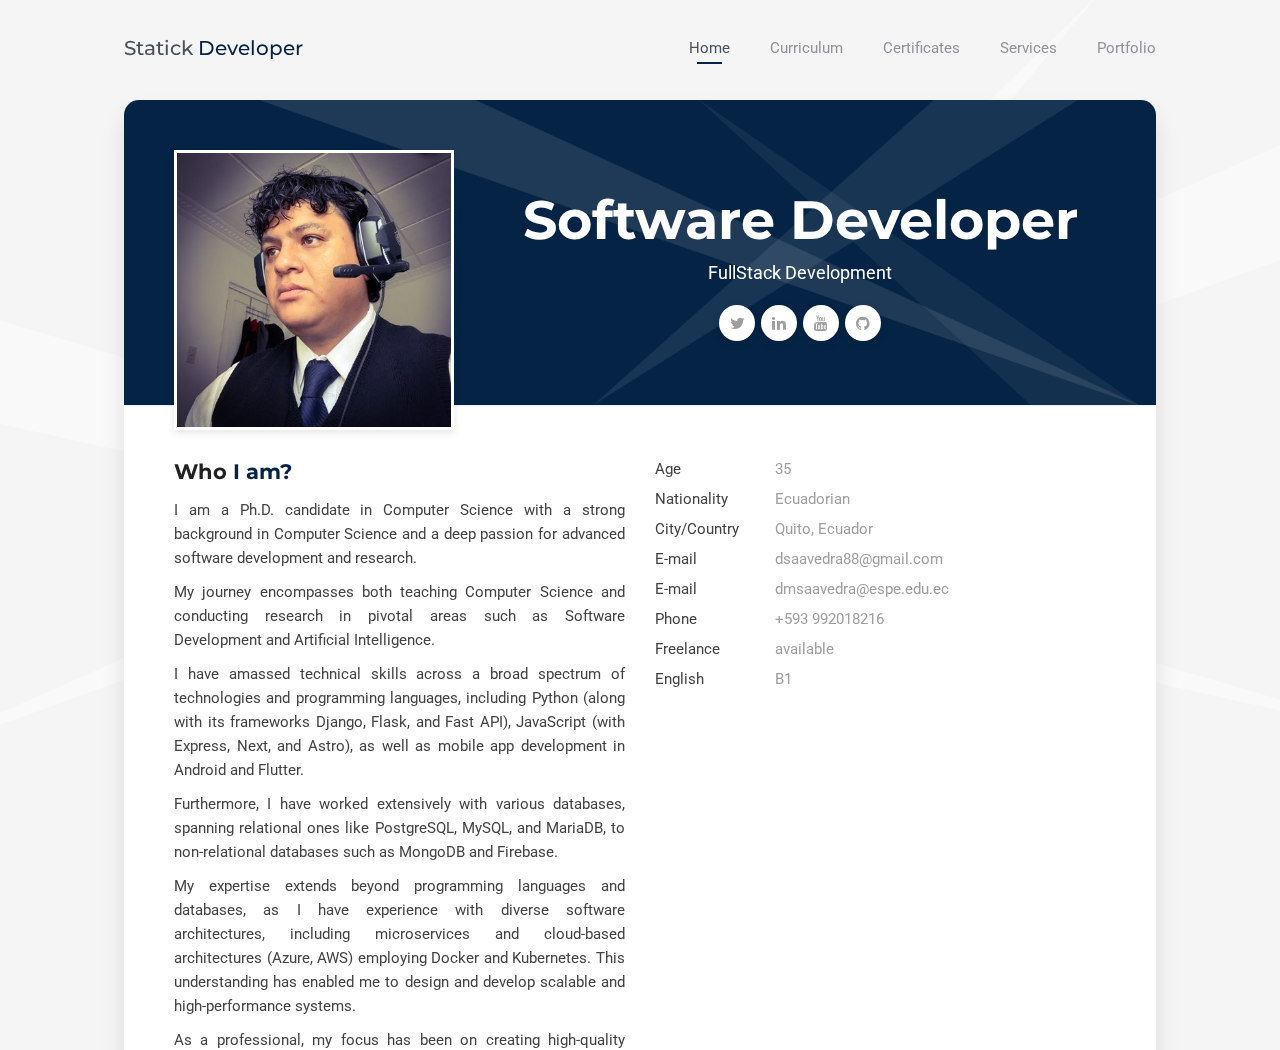
==== index.html @ eea583d1 "update Certificates" ====
<!DOCTYPE html>
<html lang="pt-br" class="no-js">

<head>
  <meta charset="UTF-8" />
  <meta http-equiv="X-UA-Compatible" content="IE=edge">
  <title>Diego Saavedra portfolio</title>
  <meta name="viewport" content="width=device-width, initial-scale=1, maximum-scale=1" />
  <meta name="description" content="Software Developer, Docente Investigador Universitario, Data Science, Data Engineer"/>
  <meta name="keywords" content="curriculo, vitae, geek, university, git, github" />
  <link rel="shortcut icon" href="favicon.ico">

  <link rel="stylesheet" href="css/bootstrap.min.css" type="text/css">
  <link rel="stylesheet" href="css/normalize.css" type="text/css">
  <link rel="stylesheet" href="css/animate.css" type="text/css">
  <link rel="stylesheet" href="css/transition-animations.css" type="text/css">
  <link rel="stylesheet" href="css/owl.carousel.css" type="text/css">
  <link rel="stylesheet" href="css/magnific-popup.css" type="text/css">
  <link rel="stylesheet" href="css/main-green.css" type="text/css">
  <script src="js/jquery-2.1.3.min.js"></script>
  <script src="js/modernizr.custom.js"></script>
</head>

<body class="material-template">
  <!-- Loading animation -->
  <div class="preloader">
    <div class="preloader-animation">
      <div class="preloader-spinner">
      </div>
    </div>
  </div>
  <!-- /Loading animation -->

  <div id="page" class="page">
    <!-- Header -->
    <header id="site_header" class="header mobile-menu-hide">
      <div class="header-content">
        <div class="site-title-block mobile-hidden">
          <a href="index.html#home">
            <div class="site-title">Statick <span>Developer</span></div>
          </a>
        </div>

        <!-- Navigation -->
        <div class="site-nav">
          <!-- Main menu -->
          <ul id="nav" class="site-main-menu">
            <li>
              <a class="pt-trigger" href="index.html#home">Home</a>
            </li>
            <li>
              <a class="pt-trigger" href="index.html#resume">Curriculum</a>
            </li>
            <li>
              <a class="pt-trigger" href="index.html#certificates">Certificates</a>
            </li>
            <li>
              <a class="pt-trigger" href="index.html#services">Services</a>
            </li>
            <li>
              <a class="pt-trigger" href="index.html#portfolio">Portfolio</a>
            </li>
          </ul>
          <!-- /Main menu -->
        </div>
        <!-- Navigation -->
      </div>
    </header>
    <!-- /Header -->

    <!-- Mobile Header -->
    <div class="mobile-header mobile-visible">
      <div class="mobile-logo-container">
        <div class="mobile-site-title">Software Developer</div>
      </div>

      <a class="menu-toggle mobile-visible">
        <i class="fa fa-bars"></i>
      </a>
    </div>
    <!-- /Mobile Header -->

    <!-- Main Content -->
    <div id="main" class="site-main">
      <!-- Page changer wrapper -->
      <div class="pt-wrapper">
        <!-- Subpages -->
        <div class="subpages">

          <!-- Home Subpage -->
          <section class="pt-page" data-id="home">
            <div class="section-inner start-page-content">
              <div class="page-header">
                <div class="row">
                  <div class="col-sm-4 col-md-4 col-lg-4">
                    <div class="photo">
                      <img src="images/statick.jpg" alt="Software Developer">
                    </div>
                  </div>

                  <div class="col-sm-8 col-md-8 col-lg-8">
                    <div class="title-block">
                      <h1>Software Developer</h1>
                      <div class="owl-carousel text-rotation">
                        <div class="item">
                          <div class="sp-subtitle">FullStack Development</div>
                        </div>
                        <div class="item">
                          <div class="sp-subtitle">Data Science</div>
                        </div>
                        <div class="item">
                          <div class="sp-subtitle">Data Engineer </div>
                        </div>
                        <div class="item">
                          <div class="sp-subtitle">Web Development </div>
                        </div>
                        <div class="item">
                          <div class="sp-subtitle">Mobile Development </div>
                        </div>
                      </div>
                    </div>

                    <div class="social-links">
                      <a href="https://www.twitter.com/Statick_ds" target="_blank"><i class="fa fa-twitter"></i></a>
                      <a href="https://www.linkedin.com/in/diego-saavedra-developer/" target="_blank"><i
                          class="fa fa-linkedin"></i></a>
                      <!-- <a href="https://www.facebook.com/Statick88/" target="_blank"><i class="fa fa-facebook"></i></a> -->
                      <a href="https://www.youtube.com/channel/UCg1aZoUPJCRwwJpI8GVvUOA" target="_blank"><i
                          class="fa fa-youtube"></i></a>
                      <!-- <a href="https://www.instagram.com/statick_ds/" target="_blank"><i
                          class="fa fa-instagram"></i></a> -->
                      <a href="https://github.com/5t4t1ck" target="_blank"><i class="fa fa-github"></i></a>
                    </div>
                  </div>
                </div>
              </div>

              <div class="page-content">
                <div class="row">

                  <div class="col-sm-6 col-md-6 col-lg-6">
                    <div class="about-me">
                      <div class="block-title">
                        <h3>Who <span>I am?</span></h3>
                      </div>
                      <p style="text-align: justify;"> I am a Ph.D. candidate in Computer Science with a strong
                        background in Computer Science and a deep passion for advanced software development and
                        research.</p>

                      <p style="text-align: justify;">My journey encompasses both teaching Computer Science and
                        conducting research in pivotal areas such as Software Development and Artificial Intelligence.
                      </p>

                      <p style="text-align: justify;">
                        I have amassed technical skills across a broad spectrum of technologies and programming
                        languages, including Python (along with its frameworks Django, Flask, and Fast API), JavaScript
                        (with Express, Next, and Astro), as well as mobile app development in Android and Flutter.
                      </p>
                      <p style="text-align: justify;">Furthermore, I have worked extensively with various databases,
                        spanning relational ones like PostgreSQL, MySQL, and MariaDB, to non-relational databases such
                        as MongoDB and Firebase.
                      </p>
                      <p style="text-align: justify;">My expertise extends beyond programming languages and databases,
                        as I have experience with diverse software architectures, including microservices and
                        cloud-based architectures (Azure, AWS) employing Docker and Kubernetes. This understanding has
                        enabled me to design and develop scalable and high-performance systems.</p>

                      <p style="text-align: justify;">
                        As a professional, my focus has been on creating high-quality software and effectively leading
                        agile teams. My strong communication skills are essential for productive collaboration with
                        colleagues and clients. Moreover, my ability to analyze and solve complex problems has equipped
                        me to confidently tackle technical challenges. Additionally, my adept time and resource
                        management skills have been instrumental in meeting deadlines and achieving results in both
                        development and research projects within the academic environment.
                      </p>
                      <p style="text-align: justify;">
                        In summary, as a Ph.D. candidate in Computer Science, my commitment lies in achieving excellence
                        in software development and pioneering research in cutting-edge technologies. My experience and
                        technical proficiency, combined with my unwavering passion for innovation and education,
                        position me as a versatile and invaluable professional in the field of computer science.
                      </p>
                    </div>
                    <div class="download-resume">
                      <a href="cv/resume.pdf" class="btn btn-secondary" target="_blank">Download CV</a>
                    </div>
                  </div>

                  <div class="col-sm-6 col-md-6 col-lg-6">
                    <ul class="info-list">
                      <li><span class="title">Age</span><span class="value">35</span></li>
                      <li><span class="title">Nationality</span><span class="value">Ecuadorian</span></li>
                      <li><span class="title">City/Country</span><span class="value">Quito, Ecuador</span></li>
                      <li><span class="title">E-mail</span><span class="value">dsaavedra88@gmail.com</span></li>
                      <li><span class="title">E-mail</span><span class="value">dmsaavedra@espe.edu.ec</span></li>
                      <li><span class="title">Phone</span><span class="value">+593 992018216</span></li>
                      <li><span class="title">Freelance</span><span class="value available">available</span></li>
                      <li><span class="title">English</span><span class="value available">B1</span></li>
                    </ul>
                  </div>

                </div>
              </div>
            </div>
          </section>
          <!-- End of Home Subpage -->

          <!-- Resume Subpage -->
          <section class="pt-page" data-id="resume">
            <div class="section-inner custom-page-content">
              <div class="page-header color-1">
                <h2>Currículo</h2>
              </div>
              <div class="page-content">

                <div class="row">
                  <div class="col-sm-6 col-md-6 col-lg-6">
                    <div class="block">
                      <div class="block-title">
                        <h3>Education</h3>
                      </div>

                      <div class="timeline">
                        <!-- Education 1 -->
                        <div class="timeline-item">
                          <h4 class="item-title">Doctoral Student in Computer Science</h4>
                          <span class="item-period">2023 -Current</span>
                          <span class="item-small">American University of Europe</span>
                          <p class="item-description">Research Focus on Software Development and Artificial Intelligence
                          </p>
                        </div>
                        <!-- / Education 1 -->

                        <!-- Education 1 -->
                        <div class="timeline-item">
                          <h4 class="item-title">Master of Computer Science and Tecnology</h4>
                          <span class="item-period">2021</span>
                          <span class="item-small">Universidad Técnica Particular de Loja</span>
                          <p class="item-description">Master of Computer Science, investigation on Deep Learning and
                            Attention</p>
                        </div>
                        <!-- / Education 1 -->

                        <!-- Education 2 -->
                        <div class="timeline-item">
                          <h4 class="item-title">Bachelo'r of Informatics Educational</h4>
                          <span class="item-period">2011</span>
                          <span class="item-small">Universidad Nacional de Loja</span>
                          <p class="item-description">Bachelor's Degree in Educational Sciences with a major in
                            Educaional Informatics</p>
                        </div>
                        <!-- / Education 2 -->

                      </div>
                    </div>
                  </div>

                  <div class="col-sm-6 col-md-6 col-lg-6">
                    <div class="block">
                      <div class="block-title">
                        <h3>Profecional Experience</h3>
                      </div>

                      <div class="timeline">
                        <!-- Experience 3 -->
                        <div class="timeline-item">
                          <h4 class="item-title">Teacher of Computer Science</h4>
                          <span class="item-period">2013 - 2022</span>
                          <span class="item-small">Escuela de Educación Básica Antonio Peña Celi</span>
                          <p class="item-description">Computer Science, Networks, Education.</p>
                        </div>
                        <!-- / Experience 3 -->
                        <!-- Experience 2 -->
                        <div class="timeline-item">
                          <h4 class="item-title">Professor</h4>
                          <span class="item-period">2019 - 2022</span>
                          <span class="item-small">Instituto Superior Tecnológico Juan Montalvo</span>
                          <p class="item-description">Computer Science I and II, Networks I and II, Networks, Operating
                            Systems I and II,
                            IoT Networks.</p>
                        </div>
                        <!-- / Experience 2 -->
                        <!-- Experience 1 -->
                        <div class="timeline-item">
                          <h4 class="item-title">Facilitator</h4>
                          <span class="item-period">2021 - Current</span>
                          <span class="item-small">Abacom</span>
                          <p class="item-description">Python Programming Course, Linux Server Administration Course</p>
                        </div>
                        <!-- / Experience 1 -->

                        <!-- Experience 4 -->
                        <div class="timeline-item">
                          <h4 class="item-title">Professor</h4>
                          <span class="item-period">2022</span>
                          <span class="item-small">Universidad Internacional del Ecuador</span>
                          <p class="item-description">School of Engineering in Information Technologies, Interfaces and
                            Multimedia, Artificial intelligence, Database Organization, Programation Advance, Mobile
                            Programming.</p>
                        </div>
                        <!-- / Experience 4 -->
                        <!-- Experience 1 -->
                        <div class="timeline-item">
                          <h4 class="item-title">Teacher</h4>
                          <span class="item-period">2023 - Current</span>
                          <span class="item-small">Universidad de las Fuerzas Armadas ESPE</span>
                          <p class="item-description">Planning, Thesis Supervision, Curriculum Adjustment, Project
                            Management, Artificial Intelligence, Mobile Programming, Web Programming, Data Structures,
                            Discrete Models</p>
                        </div>
                        <!-- / Experience 1 -->
                      </div>
                    </div>
                  </div>
                </div>

                <div class="row">
                  <div class="col-sm-6 col-md-6 col-lg-6">
                    <div class="block">
                      <div class="block-title">
                        <h3>Hard <span>Skills</span></h3>
                      </div>
                      <div class="skills-info">
                        <ul>
                          <!-- ------------------- -->
                          <li>
                            <h3>GNU/Linux</h3>
                            <ul>
                              <li>
                                Ubuntu
                              </li>
                              <li>
                                Debian
                              </li>
                              <li>
                                Fedora
                              </li>
                              <li>
                                Archlinux
                              </li>
                            </ul>
                          </li>
                          <p></p>
                          <li>
                            <h3>Languages and Frameworks</h3>
                            <ul>
                              <li>
                                <h3>Python</h3>
                                <ul>
                                  <li>
                                    Django
                                  </li>
                                  <li>
                                    Flask
                                  </li>
                                  <li>
                                    Fast Api
                                  </li>
                                  <li>
                                    Reflex
                                  </li>
                                </ul>
                              </li>
                          </li>
                          <p></p>
                          <li>
                            <h3>JavaScript</h3>
                            <ul>
                              <li>
                                Express
                              </li>
                              <li>
                                Astro
                              </li>
                              <li>
                                Nextjs
                              </li>
                            </ul>
                          </li>
                        </ul>
                        <li>
                          <h3>Mobile</h3>
                          <ul>
                            <li>
                              Android
                            </li>
                            <li>
                              Flutter
                            </li>
                          </ul>
                        </li>
                        <p></p>
                        <li>
                          <h3>Databases</h3>
                          <ul>
                            <li>
                              MySql
                            </li>
                            <li>
                              PostgreSQL
                            </li>
                            <li>
                              SQLite3
                            </li>
                            <li>
                              MongoDB
                            </li>
                          </ul>
                        </li>
                        <p></p>
                        <li>
                          <h3>Tools</h3>
                          <ul>
                            <li>
                              Git
                            </li>
                            <li>
                              Github
                            </li>
                            <li>
                              Docker
                            </li>
                            <li>
                              Kubernetes
                            </li>
                            <li>
                              Postman
                            </li>
                            <li>
                              Thunder Client
                            </li>
                          </ul>
                        </li>
                        <p></p>
                        <li>
                          <h3>Cloud</h3>
                          <ul>
                            <li>
                              Azure
                            </li>
                            <li>
                              AWS
                            </li>
                          </ul>
                        </li>
                        <p></p>
                        <li>
                          <h3>
                            Scientific Writing
                          </h3>
                          <ul>
                            <li>
                              Quarto
                            </li>
                            <li>
                              LaTeX
                            </li>
                        </li>
                        </ul>
                      </div>
                    </div>
                  </div>
                  <div class="col-sm-6 col-md-6 col-lg-6">
                    <div class="block">
                      <div class="block-title">
                        <h3>Soft <span>Skills</span></h3>
                      </div>
                      <div class="skills-info" style="text-align: justify;">
                        <ul>
                          <li>
                            <h3>
                              Programmer Semi Senior:
                            </h3>
                            <ul>
                              <li>
                                Expertise in software development processes, tools and methodologies.
                              </li>
                              <li>
                                Strong knowledge of object-oriented programming, software design patterns and software
                                development best practices.
                              </li>
                              <li>
                                Proficiency in coding in multiple languages such as Python, JavaScript etc.
                              </li>
                              <li>
                                In-depth understanding of computer science fundamentals such as algorithms, data
                                structures, operating systems and computer networks.
                              </li>
                              <li>
                                Ability to analyze complex problems, identify solutions and implement them.
                              </li>
                              <li>
                                Strong problem-solving and debugging skills.
                              </li>
                              <li>
                                Excellent communication, teamwork and leadership skills.
                              </li>
                            </ul>
                          </li>
                          <p></p>
                          <li>
                            <h3>Product Owner:</h3>
                            <ul>
                              <li>
                                Strong understanding of the product development process.
                              </li>
                              <li>
                                Excellent analytical and problem-solving skills.
                              </li>
                              <li>
                                Ability to define and document product requirements.
                              </li>
                              <li>
                                Excellent communication and interpersonal skills.
                              </li>
                              <li>
                                Solid understanding of agile development principles.
                              </li>
                              <li>
                                Ability to prioritize tasks and manage multiple projects.
                              </li>
                              <li>
                                Ability to collaborate with stakeholders and team members.
                              </li>
                              <li>
                                Strong organizational and time management skills.
                              </li>
                            </ul>
                          </li>
                          <p></p>
                          <li>
                            <h3>
                              Scrum Master:
                            </h3>
                            <ul>
                              <li>
                                Proficiency in Scrum principles, practices, and theory.
                              </li>
                              <li>
                                Knowledge of software development processes, tools, and methodologies.
                              </li>
                              <li>
                                Ability to facilitate sprint planning, daily meetings, sprint demos, and retrospective
                                meetings.
                              </li>
                              <li>
                                Excellent communication, collaboration, and problem-solving skills.
                              </li>
                              <li>
                                Ability to coach, mentor, and motivate teams.
                              </li>
                              <li>
                                Strong knowledge of agile principles and Scrum framework.
                              </li>
                              <li>
                                Ability to identify and remove impediments.
                              </li>
                              <li>
                                Excellent organizational and time management skills.
                              </li>
                            </ul>

                          </li>
                        </ul>
                      </div>

                    </div>
                  </div>
                </div>

                <!-- Download Resume Button -->
                <div class="row">
                  <div class="col-sm-12 col-md-12 col-lg-12">
                    <div class="block">
                      <div class="center download-resume">
                        <a href="cv/resume.pdf" class="btn btn-secondary" target="_blank">Download CV</a>
                      </div>
                    </div>
                  </div>
                </div>
                <!-- End of Download Resume Button -->

              </div>
            </div>
          </section>
          <!-- End of Resume Subpage -->

          <!-- Resume Subpage -->
          <section class="pt-page" data-id="certificates">
            <div class="section-inner custom-page-content">
              <div class="page-header color-1">
                <h2>Certificates</h2>
              </div>
              <div class="page-content">

                <div class="row">
                  <div class="col-sm-6 col-md-6 col-lg-6">
                    <div class="block">
                      <div class="block-title">
                        <h3>Certificated</h3>
                      </div>

                      <div class="timeline">
                        <!-- Education 1 -->
                        <div class="timeline-item">

                            <a href="certificates/diploma-astro.pdf" target="_blank">
                              <h4 class="item-title">Curso de Creación de Páginas Web con Astro</h4>
                            </a>
                          <span class="item-period">Marzo 2023</span>
                          <span class="item-small">Platzi</span>
                          <!-- <p class="item-description">Platzi</p> -->
                        </div>
                      </div>
                    </div>
                  </div>
                </div>

                <!-- Download Resume Button -->
                <div class="row">
                  <div class="col-sm-12 col-md-12 col-lg-12">
                    <div class="block">
                      <div class="center download-resume">
                        <a href="cv/resume.pdf" class="btn btn-secondary" target="_blank">Download CV</a>
                      </div>
                    </div>
                  </div>
                </div>
                <!-- End of Download Resume Button -->

              </div>
            </div>
          </section>
          <!-- End of Resume Subpage -->

          <!-- Services Subpage -->
          <section class="pt-page" data-id="services">
            <div class="section-inner custom-page-content">
              <div class="page-header color-1">
                <h2>Services</h2>
              </div>
              <div class="page-content">
                <!-- My Services -->
                <div class="row">
                  <div class="col-sm-12 col-md-12">
                    <div class="block-title">
                      <h3>I <span>know</span></h3>
                    </div>
                  </div>

                  <div class="col-sm-6 col-md-3">
                    <div class="service-block">
                      <div class="service-info">
                        <!--<i class="service-icon fa fa-shopping-cart"></i>-->
                        <div class="service-image">
                          <img src="images/service/python.png" alt="Responsive Design" class="mCS_img_loaded">
                        </div>
                        <h4>Development Python</h4>
                        <p>Freelance of Python language,
                          Data Science,
                          Machine Learning,
                          Deep Learning,
                          Keras/Tensorflow,
                          Open CV,
                          Django Framework,
                          Django Rest Framework
                          Flask Framework,
                          Fast API,
                          Reflex
                        </p>
                      </div>
                    </div>
                  </div>

                  <div class="col-sm-6 col-md-3">
                    <div class="service-block">
                      <div class="service-info">
                        <div class="service-image">
                          <img src="images/service/linux-logo.png" alt="Photography" class="mCS_img_loaded">
                        </div>
                        <h4>Servers</h4>
                        <p>Mantenience of Servers Gnu/Linux,
                          Debian Server and derivates (Ubuntu Server),
                          Red Hat Server and derivates (CentOS, Roky Linux, Alma Linux),
                          WPS, Web Server, NextCloud Server + Tor, ARcgh and more.
                        </p>
                      </div>
                    </div>
                  </div>

                  <div class="col-sm-6 col-md-3">
                    <div class="service-block">
                      <div class="service-info">
                        <div class="service-image">
                          <img src="images/service/creativity_icon.png" alt="Creativity" class="mCS_img_loaded">
                        </div>
                        <h4>Facilitation</h4>
                        <p>Facilitator of courses in Tecnology, Education, Organization, Automatizatión and more</p>
                      </div>
                    </div>
                  </div>

                  <div class="col-sm-6 col-md-3">
                    <div class="service-block">
                      <div class="service-info">
                        <div class="service-image">
                          <img src="images/service/Investigation.png" alt="Advetising" class="mCS_img_loaded">
                        </div>
                        <h4>Investigation</h4>
                        <p>Services of assesor from Pymes and MicroPymes in thecnology, education, Organization and
                          more.</p>
                      </div>
                    </div>
                  </div>
                </div>
                <!-- End of My Services -->
              </div>
            </div>
          </section>
          <!-- End of Services Subpage -->

          <!-- Portfolio Subpage -->
          <section class="pt-page" data-id="portfolio">
            <div class="section-inner custom-page-content">
              <div class="page-header color-1">
                <h2>Portfolio</h2>
              </div>
              <div class="page-content">

                <!-- Portfolio Content -->
                <div class="portfolio-content">

                  <!-- Portfolio filter -->
                  <ul id="portfolio_filters" class="portfolio-filters">
                    <li class="active">
                      <a class="filter btn btn-sm btn-link active" data-group="all">Todo</a>
                    </li>
                    <li>
                      <a class="filter btn btn-sm btn-link" data-group="curriculo">Curriculum</a>
                    </li>
                    <li>
                      <a class="filter btn btn-sm btn-link" data-group="courses">Courses</a>
                    </li>
                    <li>
                      <a class="filter btn btn-sm btn-link" data-group="children">Children</a>
                    </li>
                  </ul>
                  <!-- End of Portfolio filter -->

                  <!-- Portfolio Grid -->
                  <div id="portfolio_grid" class="portfolio-grid portfolio-masonry masonry-grid-3">

                    <!-- Portfolio Item 1 -->
                    <figure class="item" data-groups='["all", "curriculo"]'>
                      <a href="images/portfolio/full/1.jpg" class="lightbox" title="Curriculum Diego Saavedra">
                        <img src="images/portfolio/1.jpg" alt="">
                        <div>
                          <h5 class="name">Curriculum</h5>
                          <small>Curriculum</small>
                          <i class="fa fa-file-text-o"></i>
                        </div>
                      </a>
                    </figure>
                    <!-- /Portfolio Item 1 -->

                    <!-- Portfolio Item 2 -->
                    <figure class="item" data-groups='["all", "courses"]'>
                      <a href="cv/Cursos/resume.pdf" title="Programming Course of Python" class="lightbox mfp-iframe">
                        <img src="images/portfolio/2.jpg" alt="">
                        <div>
                          <h5 class="name">Programming Course of Python</h5>
                          <small>Courses</small>
                          <i class="fa fa-image"></i>
                        </div>
                      </a>
                    </figure>
                    <!-- /Portfolio Item 2 -->

                    <!-- Portfolio Item 3 -->
                    <figure class="item" data-groups='["all","courses"]'>
                      <a href="images/portfolio/full/3.jpg" class="lightbox"
                        title="Programming Course of GNU/Linux Servers">
                        <img src="images/portfolio/3.jpg" alt="">
                        <div>
                          <h5 class="name">Programming Course of GNU/Linux Servers</h5>
                          <small>Courses</small>
                          <i class="fa fa-image"></i>
                        </div>
                      </a>
                    </figure>
                    <!-- Portfolio Item 4 -->
                    <figure class="item" data-groups='["all","children"]'>
                      <a href="images/portfolio/full/4.jpg" class="lightbox" title="Course of Scratch Jr">
                        <img src="images/portfolio/4.jpg" alt="">
                        <div>
                          <h5 class="name">Course of Scratch Jr</h5>
                          <small>Children</small>
                          <i class="fa fa-image"></i>
                        </div>
                      </a>
                    </figure>
                    <figure class="item" data-groups='["all","courses"]'>
                      <a href="images/portfolio/full/5.jpg" class="lightbox" title="Course of Python/Django">
                        <img src="images/portfolio/5.jpg" alt="">
                        <div>
                          <h5 class="name">Course of Python/Django</h5>
                          <small>Courses</small>
                          <i class="fa fa-image"></i>
                        </div>
                      </a>
                    </figure>
                    <!-- /Portfolio Item 4 -->
                  </div>
                  <!-- /Portfolio Grid -->

                </div>
                <!-- /Portfolio Content -->
              </div>
            </div>
          </section>
          <!-- /Portfolio Subpage -->

        </div>
      </div>
      <!-- /Page changer wrapper -->
    </div>
    <!-- /Main Content -->
  </div>
  <footer>
    <div class="copyrights">&copy; Statick 2023</div>
  </footer>
  <script type="text/javascript" src="js/bootstrap.min.js"></script>
  <script type="text/javascript" src="js/pages-switcher.js"></script>
  <script type="text/javascript" src="js/imagesloaded.pkgd.min.js"></script>
  <script type="text/javascript" src="js/validator.js"></script>
  <script type="text/javascript" src="js/jquery.shuffle.min.js"></script>
  <script type="text/javascript" src="js/masonry.pkgd.min.js"></script>
  <script type="text/javascript" src="js/owl.carousel.min.js"></script>
  <script type="text/javascript" src="js/jquery.magnific-popup.min.js"></script>
  <script type="text/javascript" src="js/jquery.hoverdir.js"></script>
  <script type="text/javascript" src="js/jquery.googlemap.js"></script>
  <script type="text/javascript" src="js/main.js"></script>
</body>

</html>
---- css/transition-animations.css ----
/* animation sets */

/* move from / to  */

.pt-page-moveToLeft {
  -webkit-animation: moveToLeft 0.6s ease both;
  animation: moveToLeft 0.6s ease both;
}

.pt-page-moveFromLeft {
  -webkit-animation: moveFromLeft 0.6s ease both;
  animation: moveFromLeft 0.6s ease both;
}

.pt-page-moveToRight {
  -webkit-animation: moveToRight 0.6s ease both;
  animation: moveToRight 0.6s ease both;
}

.pt-page-moveFromRight {
  -webkit-animation: moveFromRight 0.6s ease both;
  animation: moveFromRight 0.6s ease both;
}

.pt-page-moveToTop {
  -webkit-animation: moveToTop 0.6s ease both;
  animation: moveToTop 0.6s ease both;
}

.pt-page-moveFromTop {
  -webkit-animation: moveFromTop 0.6s ease both;
  animation: moveFromTop 0.6s ease both;
}

.pt-page-moveToBottom {
  -webkit-animation: moveToBottom 0.6s ease both;
  animation: moveToBottom 0.6s ease both;
}

.pt-page-moveFromBottom {
  -webkit-animation: moveFromBottom 0.6s ease both;
  animation: moveFromBottom 0.6s ease both;
}

/* fade */

.pt-page-fade {
  -webkit-animation: fade 0.7s ease both;
  animation: fade 0.7s ease both;
}

/* move from / to and fade */

.pt-page-moveToLeftFade {
  -webkit-animation: moveToLeftFade 0.7s ease both;
  animation: moveToLeftFade 0.7s ease both;
}

.pt-page-moveFromLeftFade {
  -webkit-animation: moveFromLeftFade 0.7s ease both;
  animation: moveFromLeftFade 0.7s ease both;
}

.pt-page-moveToRightFade {
  -webkit-animation: moveToRightFade 0.7s ease both;
  animation: moveToRightFade 0.7s ease both;
}

.pt-page-moveFromRightFade {
  -webkit-animation: moveFromRightFade 0.7s ease both;
  animation: moveFromRightFade 0.7s ease both;
}

.pt-page-moveToTopFade {
  -webkit-animation: moveToTopFade 0.7s ease both;
  animation: moveToTopFade 0.7s ease both;
}

.pt-page-moveFromTopFade {
  -webkit-animation: moveFromTopFade 0.7s ease both;
  animation: moveFromTopFade 0.7s ease both;
}

.pt-page-moveToBottomFade {
  -webkit-animation: moveToBottomFade 0.7s ease both;
  animation: moveToBottomFade 0.7s ease both;
}

.pt-page-moveFromBottomFade {
  -webkit-animation: moveFromBottomFade 0.7s ease both;
  animation: moveFromBottomFade 0.7s ease both;
}

/* move to with different easing */

.pt-page-moveToLeftEasing {
  -webkit-animation: moveToLeft 0.7s ease-in-out both;
  animation: moveToLeft 0.7s ease-in-out both;
}
.pt-page-moveToRightEasing {
  -webkit-animation: moveToRight 0.7s ease-in-out both;
  animation: moveToRight 0.7s ease-in-out both;
}
.pt-page-moveToTopEasing {
  -webkit-animation: moveToTop 0.7s ease-in-out both;
  animation: moveToTop 0.7s ease-in-out both;
}
.pt-page-moveToBottomEasing {
  -webkit-animation: moveToBottom 0.7s ease-in-out both;
  animation: moveToBottom 0.7s ease-in-out both;
}

/********************************* keyframes **************************************/

/* move from / to  */

@-webkit-keyframes moveToLeft {
  from {
  }
  to {
    -webkit-transform: translateX(-100%);
  }
}
@keyframes moveToLeft {
  from {
  }
  to {
    -webkit-transform: translateX(-100%);
    transform: translateX(-100%);
  }
}

@-webkit-keyframes moveFromLeft {
  from {
    -webkit-transform: translateX(-100%);
  }
}
@keyframes moveFromLeft {
  from {
    -webkit-transform: translateX(-100%);
    transform: translateX(-100%);
  }
}

@-webkit-keyframes moveToRight {
  from {
  }
  to {
    -webkit-transform: translateX(100%);
  }
}
@keyframes moveToRight {
  from {
  }
  to {
    -webkit-transform: translateX(100%);
    transform: translateX(100%);
  }
}

@-webkit-keyframes moveFromRight {
  from {
    -webkit-transform: translateX(100%);
  }
}
@keyframes moveFromRight {
  from {
    -webkit-transform: translateX(100%);
    transform: translateX(100%);
  }
}

@-webkit-keyframes moveToTop {
  from {
  }
  to {
    -webkit-transform: translateY(-100%);
  }
}
@keyframes moveToTop {
  from {
  }
  to {
    -webkit-transform: translateY(-100%);
    transform: translateY(-100%);
  }
}

@-webkit-keyframes moveFromTop {
  from {
    -webkit-transform: translateY(-100%);
  }
}
@keyframes moveFromTop {
  from {
    -webkit-transform: translateY(-100%);
    transform: translateY(-100%);
  }
}

@-webkit-keyframes moveToBottom {
  from {
  }
  to {
    -webkit-transform: translateY(100%);
  }
}
@keyframes moveToBottom {
  from {
  }
  to {
    -webkit-transform: translateY(100%);
    transform: translateY(100%);
  }
}

@-webkit-keyframes moveFromBottom {
  from {
    -webkit-transform: translateY(100%);
  }
}
@keyframes moveFromBottom {
  from {
    -webkit-transform: translateY(100%);
    transform: translateY(100%);
  }
}

/* fade */

@-webkit-keyframes fade {
  from {
  }
  to {
    opacity: 0.3;
  }
}
@keyframes fade {
  from {
  }
  to {
    opacity: 0.3;
  }
}

/* move from / to and fade */

@-webkit-keyframes moveToLeftFade {
  from {
  }
  to {
    opacity: 0.3;
    -webkit-transform: translateX(-100%);
  }
}
@keyframes moveToLeftFade {
  from {
  }
  to {
    opacity: 0.3;
    -webkit-transform: translateX(-100%);
    transform: translateX(-100%);
  }
}

@-webkit-keyframes moveFromLeftFade {
  from {
    opacity: 0.3;
    -webkit-transform: translateX(-100%);
  }
}
@keyframes moveFromLeftFade {
  from {
    opacity: 0.3;
    -webkit-transform: translateX(-100%);
    transform: translateX(-100%);
  }
}

@-webkit-keyframes moveToRightFade {
  from {
  }
  to {
    opacity: 0.3;
    -webkit-transform: translateX(100%);
  }
}
@keyframes moveToRightFade {
  from {
  }
  to {
    opacity: 0.3;
    -webkit-transform: translateX(100%);
    transform: translateX(100%);
  }
}

@-webkit-keyframes moveFromRightFade {
  from {
    opacity: 0.3;
    -webkit-transform: translateX(100%);
  }
}
@keyframes moveFromRightFade {
  from {
    opacity: 0.3;
    -webkit-transform: translateX(100%);
    transform: translateX(100%);
  }
}

@-webkit-keyframes moveToTopFade {
  from {
  }
  to {
    opacity: 0.3;
    -webkit-transform: translateY(-100%);
  }
}
@keyframes moveToTopFade {
  from {
  }
  to {
    opacity: 0.3;
    -webkit-transform: translateY(-100%);
    transform: translateY(-100%);
  }
}

@-webkit-keyframes moveFromTopFade {
  from {
    opacity: 0.3;
    -webkit-transform: translateY(-100%);
  }
}
@keyframes moveFromTopFade {
  from {
    opacity: 0.3;
    -webkit-transform: translateY(-100%);
    transform: translateY(-100%);
  }
}

@-webkit-keyframes moveToBottomFade {
  from {
  }
  to {
    opacity: 0.3;
    -webkit-transform: translateY(100%);
  }
}
@keyframes moveToBottomFade {
  from {
  }
  to {
    opacity: 0.3;
    -webkit-transform: translateY(100%);
    transform: translateY(100%);
  }
}

@-webkit-keyframes moveFromBottomFade {
  from {
    opacity: 0.3;
    -webkit-transform: translateY(100%);
  }
}
@keyframes moveFromBottomFade {
  from {
    opacity: 0.3;
    -webkit-transform: translateY(100%);
    transform: translateY(100%);
  }
}

/* scale and fade */

.pt-page-scaleDown {
  -webkit-animation: scaleDown 0.7s ease both;
  animation: scaleDown 0.7s ease both;
}

.pt-page-scaleUp {
  -webkit-animation: scaleUp 0.7s ease both;
  animation: scaleUp 0.7s ease both;
}

.pt-page-scaleUpDown {
  -webkit-animation: scaleUpDown 0.5s ease both;
  animation: scaleUpDown 0.5s ease both;
}

.pt-page-scaleDownUp {
  -webkit-animation: scaleDownUp 0.5s ease both;
  animation: scaleDownUp 0.5s ease both;
}

.pt-page-scaleDownCenter {
  -webkit-animation: scaleDownCenter 0.4s ease-in both;
  animation: scaleDownCenter 0.4s ease-in both;
}

.pt-page-scaleUpCenter {
  -webkit-animation: scaleUpCenter 0.4s ease-out both;
  animation: scaleUpCenter 0.4s ease-out both;
}

/********************************* keyframes **************************************/

/* scale and fade */

@-webkit-keyframes scaleDown {
  from {
  }
  to {
    opacity: 0;
    -webkit-transform: scale(0.8);
  }
}
@keyframes scaleDown {
  from {
  }
  to {
    opacity: 0;
    -webkit-transform: scale(0.8);
    transform: scale(0.8);
  }
}

@-webkit-keyframes scaleUp {
  from {
    opacity: 0;
    -webkit-transform: scale(0.8);
  }
}
@keyframes scaleUp {
  from {
    opacity: 0;
    -webkit-transform: scale(0.8);
    transform: scale(0.8);
  }
}

@-webkit-keyframes scaleUpDown {
  from {
    opacity: 0;
    -webkit-transform: scale(1.2);
  }
}
@keyframes scaleUpDown {
  from {
    opacity: 0;
    -webkit-transform: scale(1.2);
    transform: scale(1.2);
  }
}

@-webkit-keyframes scaleDownUp {
  from {
  }
  to {
    opacity: 0;
    -webkit-transform: scale(1.2);
  }
}
@keyframes scaleDownUp {
  from {
  }
  to {
    opacity: 0;
    -webkit-transform: scale(1.2);
    transform: scale(1.2);
  }
}

@-webkit-keyframes scaleDownCenter {
  from {
  }
  to {
    opacity: 0;
    -webkit-transform: scale(0.7);
  }
}
@keyframes scaleDownCenter {
  from {
  }
  to {
    opacity: 0;
    -webkit-transform: scale(0.7);
    transform: scale(0.7);
  }
}

@-webkit-keyframes scaleUpCenter {
  from {
    opacity: 0;
    -webkit-transform: scale(0.7);
  }
}
@keyframes scaleUpCenter {
  from {
    opacity: 0;
    -webkit-transform: scale(0.7);
    transform: scale(0.7);
  }
}

/* rotate sides first and scale */

.pt-page-rotateRightSideFirst {
  -webkit-transform-origin: 0% 50%;
  transform-origin: 0% 50%;
  -webkit-animation: rotateRightSideFirst 0.8s both ease-in;
  animation: rotateRightSideFirst 0.8s both ease-in;
}
.pt-page-rotateLeftSideFirst {
  -webkit-transform-origin: 100% 50%;
  transform-origin: 100% 50%;
  -webkit-animation: rotateLeftSideFirst 0.8s both ease-in;
  animation: rotateLeftSideFirst 0.8s both ease-in;
}
.pt-page-rotateTopSideFirst {
  -webkit-transform-origin: 50% 100%;
  transform-origin: 50% 100%;
  -webkit-animation: rotateTopSideFirst 0.8s both ease-in;
  animation: rotateTopSideFirst 0.8s both ease-in;
}
.pt-page-rotateBottomSideFirst {
  -webkit-transform-origin: 50% 0%;
  transform-origin: 50% 0%;
  -webkit-animation: rotateBottomSideFirst 0.8s both ease-in;
  animation: rotateBottomSideFirst 0.8s both ease-in;
}

/* flip */

.pt-page-flipOutRight {
  -webkit-transform-origin: 50% 50%;
  transform-origin: 50% 50%;
  -webkit-animation: flipOutRight 0.5s both ease-in;
  animation: flipOutRight 0.5s both ease-in;
}
.pt-page-flipInLeft {
  -webkit-transform-origin: 50% 50%;
  transform-origin: 50% 50%;
  -webkit-animation: flipInLeft 0.5s both ease-out;
  animation: flipInLeft 0.5s both ease-out;
}
.pt-page-flipOutLeft {
  -webkit-transform-origin: 50% 50%;
  transform-origin: 50% 50%;
  -webkit-animation: flipOutLeft 0.5s both ease-in;
  animation: flipOutLeft 0.5s both ease-in;
}
.pt-page-flipInRight {
  -webkit-transform-origin: 50% 50%;
  transform-origin: 50% 50%;
  -webkit-animation: flipInRight 0.5s both ease-out;
  animation: flipInRight 0.5s both ease-out;
}
.pt-page-flipOutTop {
  -webkit-transform-origin: 50% 50%;
  transform-origin: 50% 50%;
  -webkit-animation: flipOutTop 0.5s both ease-in;
  animation: flipOutTop 0.5s both ease-in;
}
.pt-page-flipInBottom {
  -webkit-transform-origin: 50% 50%;
  transform-origin: 50% 50%;
  -webkit-animation: flipInBottom 0.5s both ease-out;
  animation: flipInBottom 0.5s both ease-out;
}
.pt-page-flipOutBottom {
  -webkit-transform-origin: 50% 50%;
  transform-origin: 50% 50%;
  -webkit-animation: flipOutBottom 0.5s both ease-in;
  animation: flipOutBottom 0.5s both ease-in;
}
.pt-page-flipInTop {
  -webkit-transform-origin: 50% 50%;
  transform-origin: 50% 50%;
  -webkit-animation: flipInTop 0.5s both ease-out;
  animation: flipInTop 0.5s both ease-out;
}

/* rotate fall */

.pt-page-rotateFall {
  -webkit-transform-origin: 0% 0%;
  transform-origin: 0% 0%;
  -webkit-animation: rotateFall 1s both ease-in;
  animation: rotateFall 1s both ease-in;
}

/* rotate newspaper */
.pt-page-rotateOutNewspaper {
  -webkit-transform-origin: 50% 50%;
  transform-origin: 50% 50%;
  -webkit-animation: rotateOutNewspaper 0.5s both ease-in;
  animation: rotateOutNewspaper 0.5s both ease-in;
}
.pt-page-rotateInNewspaper {
  -webkit-transform-origin: 50% 50%;
  transform-origin: 50% 50%;
  -webkit-animation: rotateInNewspaper 0.5s both ease-out;
  animation: rotateInNewspaper 0.5s both ease-out;
}

/* push */
.pt-page-rotatePushLeft {
  -webkit-transform-origin: 0% 50%;
  transform-origin: 0% 50%;
  -webkit-animation: rotatePushLeft 0.8s both ease;
  animation: rotatePushLeft 0.8s both ease;
}
.pt-page-rotatePushRight {
  -webkit-transform-origin: 100% 50%;
  transform-origin: 100% 50%;
  -webkit-animation: rotatePushRight 0.8s both ease;
  animation: rotatePushRight 0.8s both ease;
}
.pt-page-rotatePushTop {
  -webkit-transform-origin: 50% 0%;
  transform-origin: 50% 0%;
  -webkit-animation: rotatePushTop 0.8s both ease;
  animation: rotatePushTop 0.8s both ease;
}
.pt-page-rotatePushBottom {
  -webkit-transform-origin: 50% 100%;
  transform-origin: 50% 100%;
  -webkit-animation: rotatePushBottom 0.8s both ease;
  animation: rotatePushBottom 0.8s both ease;
}

/* pull */
.pt-page-rotatePullRight {
  -webkit-transform-origin: 100% 50%;
  transform-origin: 100% 50%;
  -webkit-animation: rotatePullRight 0.5s both ease;
  animation: rotatePullRight 0.5s both ease;
}
.pt-page-rotatePullLeft {
  -webkit-transform-origin: 0% 50%;
  transform-origin: 0% 50%;
  -webkit-animation: rotatePullLeft 0.5s both ease;
  animation: rotatePullLeft 0.5s both ease;
}
.pt-page-rotatePullTop {
  -webkit-transform-origin: 50% 0%;
  transform-origin: 50% 0%;
  -webkit-animation: rotatePullTop 0.5s both ease;
  animation: rotatePullTop 0.5s both ease;
}
.pt-page-rotatePullBottom {
  -webkit-transform-origin: 50% 100%;
  transform-origin: 50% 100%;
  -webkit-animation: rotatePullBottom 0.5s both ease;
  animation: rotatePullBottom 0.5s both ease;
}

/* fold */
.pt-page-rotateFoldRight {
  -webkit-transform-origin: 0% 50%;
  transform-origin: 0% 50%;
  -webkit-animation: rotateFoldRight 0.7s both ease;
  animation: rotateFoldRight 0.7s both ease;
}
.pt-page-rotateFoldLeft {
  -webkit-transform-origin: 100% 50%;
  transform-origin: 100% 50%;
  -webkit-animation: rotateFoldLeft 0.7s both ease;
  animation: rotateFoldLeft 0.7s both ease;
}
.pt-page-rotateFoldTop {
  -webkit-transform-origin: 50% 100%;
  transform-origin: 50% 100%;
  -webkit-animation: rotateFoldTop 0.7s both ease;
  animation: rotateFoldTop 0.7s both ease;
}
.pt-page-rotateFoldBottom {
  -webkit-transform-origin: 50% 0%;
  transform-origin: 50% 0%;
  -webkit-animation: rotateFoldBottom 0.7s both ease;
  animation: rotateFoldBottom 0.7s both ease;
}

/* unfold */
.pt-page-rotateUnfoldLeft {
  -webkit-transform-origin: 100% 50%;
  transform-origin: 100% 50%;
  -webkit-animation: rotateUnfoldLeft 0.7s both ease;
  animation: rotateUnfoldLeft 0.7s both ease;
}
.pt-page-rotateUnfoldRight {
  -webkit-transform-origin: 0% 50%;
  transform-origin: 0% 50%;
  -webkit-animation: rotateUnfoldRight 0.7s both ease;
  animation: rotateUnfoldRight 0.7s both ease;
}
.pt-page-rotateUnfoldTop {
  -webkit-transform-origin: 50% 100%;
  transform-origin: 50% 100%;
  -webkit-animation: rotateUnfoldTop 0.7s both ease;
  animation: rotateUnfoldTop 0.7s both ease;
}
.pt-page-rotateUnfoldBottom {
  -webkit-transform-origin: 50% 0%;
  transform-origin: 50% 0%;
  -webkit-animation: rotateUnfoldBottom 0.7s both ease;
  animation: rotateUnfoldBottom 0.7s both ease;
}

/* room walls */
.pt-page-rotateRoomLeftOut {
  -webkit-transform-origin: 100% 50%;
  transform-origin: 100% 50%;
  -webkit-animation: rotateRoomLeftOut 0.8s both ease;
  animation: rotateRoomLeftOut 0.8s both ease;
}
.pt-page-rotateRoomLeftIn {
  -webkit-transform-origin: 0% 50%;
  transform-origin: 0% 50%;
  -webkit-animation: rotateRoomLeftIn 0.8s both ease;
  animation: rotateRoomLeftIn 0.8s both ease;
}
.pt-page-rotateRoomRightOut {
  -webkit-transform-origin: 0% 50%;
  transform-origin: 0% 50%;
  -webkit-animation: rotateRoomRightOut 0.8s both ease;
  animation: rotateRoomRightOut 0.8s both ease;
}
.pt-page-rotateRoomRightIn {
  -webkit-transform-origin: 100% 50%;
  transform-origin: 100% 50%;
  -webkit-animation: rotateRoomRightIn 0.8s both ease;
  animation: rotateRoomRightIn 0.8s both ease;
}
.pt-page-rotateRoomTopOut {
  -webkit-transform-origin: 50% 100%;
  transform-origin: 50% 100%;
  -webkit-animation: rotateRoomTopOut 0.8s both ease;
  animation: rotateRoomTopOut 0.8s both ease;
}
.pt-page-rotateRoomTopIn {
  -webkit-transform-origin: 50% 0%;
  transform-origin: 50% 0%;
  -webkit-animation: rotateRoomTopIn 0.8s both ease;
  animation: rotateRoomTopIn 0.8s both ease;
}
.pt-page-rotateRoomBottomOut {
  -webkit-transform-origin: 50% 0%;
  transform-origin: 50% 0%;
  -webkit-animation: rotateRoomBottomOut 0.8s both ease;
  animation: rotateRoomBottomOut 0.8s both ease;
}
.pt-page-rotateRoomBottomIn {
  -webkit-transform-origin: 50% 100%;
  transform-origin: 50% 100%;
  -webkit-animation: rotateRoomBottomIn 0.8s both ease;
  animation: rotateRoomBottomIn 0.8s both ease;
}

/* cube */
.pt-page-rotateCubeLeftOut {
  -webkit-transform-origin: 100% 50%;
  transform-origin: 100% 50%;
  -webkit-animation: rotateCubeLeftOut 0.6s both ease-in;
  animation: rotateCubeLeftOut 0.6s both ease-in;
}
.pt-page-rotateCubeLeftIn {
  -webkit-transform-origin: 0% 50%;
  transform-origin: 0% 50%;
  -webkit-animation: rotateCubeLeftIn 0.6s both ease-in;
  animation: rotateCubeLeftIn 0.6s both ease-in;
}
.pt-page-rotateCubeRightOut {
  -webkit-transform-origin: 0% 50%;
  transform-origin: 0% 50%;
  -webkit-animation: rotateCubeRightOut 0.6s both ease-in;
  animation: rotateCubeRightOut 0.6s both ease-in;
}
.pt-page-rotateCubeRightIn {
  -webkit-transform-origin: 100% 50%;
  transform-origin: 100% 50%;
  -webkit-animation: rotateCubeRightIn 0.6s both ease-in;
  animation: rotateCubeRightIn 0.6s both ease-in;
}
.pt-page-rotateCubeTopOut {
  -webkit-transform-origin: 50% 100%;
  transform-origin: 50% 100%;
  -webkit-animation: rotateCubeTopOut 0.6s both ease-in;
  animation: rotateCubeTopOut 0.6s both ease-in;
}
.pt-page-rotateCubeTopIn {
  -webkit-transform-origin: 50% 0%;
  transform-origin: 50% 0%;
  -webkit-animation: rotateCubeTopIn 0.6s both ease-in;
  animation: rotateCubeTopIn 0.6s both ease-in;
}
.pt-page-rotateCubeBottomOut {
  -webkit-transform-origin: 50% 0%;
  transform-origin: 50% 0%;
  -webkit-animation: rotateCubeBottomOut 0.6s both ease-in;
  animation: rotateCubeBottomOut 0.6s both ease-in;
}
.pt-page-rotateCubeBottomIn {
  -webkit-transform-origin: 50% 100%;
  transform-origin: 50% 100%;
  -webkit-animation: rotateCubeBottomIn 0.6s both ease-in;
  animation: rotateCubeBottomIn 0.6s both ease-in;
}

/* carousel */
.pt-page-rotateCarouselLeftOut {
  -webkit-transform-origin: 100% 50%;
  transform-origin: 100% 50%;
  -webkit-animation: rotateCarouselLeftOut 0.8s both ease;
  animation: rotateCarouselLeftOut 0.8s both ease;
}
.pt-page-rotateCarouselLeftIn {
  -webkit-transform-origin: 0% 50%;
  transform-origin: 0% 50%;
  -webkit-animation: rotateCarouselLeftIn 0.8s both ease;
  animation: rotateCarouselLeftIn 0.8s both ease;
}
.pt-page-rotateCarouselRightOut {
  -webkit-transform-origin: 0% 50%;
  transform-origin: 0% 50%;
  -webkit-animation: rotateCarouselRightOut 0.8s both ease;
  animation: rotateCarouselRightOut 0.8s both ease;
}
.pt-page-rotateCarouselRightIn {
  -webkit-transform-origin: 100% 50%;
  transform-origin: 100% 50%;
  -webkit-animation: rotateCarouselRightIn 0.8s both ease;
  animation: rotateCarouselRightIn 0.8s both ease;
}
.pt-page-rotateCarouselTopOut {
  -webkit-transform-origin: 50% 100%;
  transform-origin: 50% 100%;
  -webkit-animation: rotateCarouselTopOut 0.8s both ease;
  animation: rotateCarouselTopOut 0.8s both ease;
}
.pt-page-rotateCarouselTopIn {
  -webkit-transform-origin: 50% 0%;
  transform-origin: 50% 0%;
  -webkit-animation: rotateCarouselTopIn 0.8s both ease;
  animation: rotateCarouselTopIn 0.8s both ease;
}
.pt-page-rotateCarouselBottomOut {
  -webkit-transform-origin: 50% 0%;
  transform-origin: 50% 0%;
  -webkit-animation: rotateCarouselBottomOut 0.8s both ease;
  animation: rotateCarouselBottomOut 0.8s both ease;
}
.pt-page-rotateCarouselBottomIn {
  -webkit-transform-origin: 50% 100%;
  transform-origin: 50% 100%;
  -webkit-animation: rotateCarouselBottomIn 0.8s both ease;
  animation: rotateCarouselBottomIn 0.8s both ease;
}

/* sides */
.pt-page-rotateSidesOut {
  -webkit-transform-origin: -50% 50%;
  transform-origin: -50% 50%;
  -webkit-animation: rotateSidesOut 0.5s both ease-in;
  animation: rotateSidesOut 0.5s both ease-in;
}
.pt-page-rotateSidesIn {
  -webkit-transform-origin: 150% 50%;
  transform-origin: 150% 50%;
  -webkit-animation: rotateSidesIn 0.5s both ease-out;
  animation: rotateSidesIn 0.5s both ease-out;
}

/* slide */
.pt-page-rotateSlideOut {
  -webkit-animation: rotateSlideOut 1s both ease;
  animation: rotateSlideOut 1s both ease;
}
.pt-page-rotateSlideIn {
  -webkit-animation: rotateSlideIn 1s both ease;
  animation: rotateSlideIn 1s both ease;
}

/********************************* keyframes **************************************/

/* rotate sides first and scale */

@-webkit-keyframes rotateRightSideFirst {
  0% {
  }
  40% {
    -webkit-transform: rotateY(15deg);
    opacity: 0.8;
    -webkit-animation-timing-function: ease-out;
  }
  100% {
    -webkit-transform: scale(0.8) translateZ(-200px);
    opacity: 0;
  }
}
@keyframes rotateRightSideFirst {
  0% {
  }
  40% {
    -webkit-transform: rotateY(15deg);
    transform: rotateY(15deg);
    opacity: 0.8;
    -webkit-animation-timing-function: ease-out;
    animation-timing-function: ease-out;
  }
  100% {
    -webkit-transform: scale(0.8) translateZ(-200px);
    transform: scale(0.8) translateZ(-200px);
    opacity: 0;
  }
}

@-webkit-keyframes rotateLeftSideFirst {
  0% {
  }
  40% {
    -webkit-transform: rotateY(-15deg);
    opacity: 0.8;
    -webkit-animation-timing-function: ease-out;
  }
  100% {
    -webkit-transform: scale(0.8) translateZ(-200px);
    opacity: 0;
  }
}
@keyframes rotateLeftSideFirst {
  0% {
  }
  40% {
    -webkit-transform: rotateY(-15deg);
    transform: rotateY(-15deg);
    opacity: 0.8;
    -webkit-animation-timing-function: ease-out;
    animation-timing-function: ease-out;
  }
  100% {
    -webkit-transform: scale(0.8) translateZ(-200px);
    transform: scale(0.8) translateZ(-200px);
    opacity: 0;
  }
}

@-webkit-keyframes rotateTopSideFirst {
  0% {
  }
  40% {
    -webkit-transform: rotateX(15deg);
    opacity: 0.8;
    -webkit-animation-timing-function: ease-out;
  }
  100% {
    -webkit-transform: scale(0.8) translateZ(-200px);
    opacity: 0;
  }
}
@keyframes rotateTopSideFirst {
  0% {
  }
  40% {
    -webkit-transform: rotateX(15deg);
    transform: rotateX(15deg);
    opacity: 0.8;
    -webkit-animation-timing-function: ease-out;
    animation-timing-function: ease-out;
  }
  100% {
    -webkit-transform: scale(0.8) translateZ(-200px);
    transform: scale(0.8) translateZ(-200px);
    opacity: 0;
  }
}

@-webkit-keyframes rotateBottomSideFirst {
  0% {
  }
  40% {
    -webkit-transform: rotateX(-15deg);
    opacity: 0.8;
    -webkit-animation-timing-function: ease-out;
  }
  100% {
    -webkit-transform: scale(0.8) translateZ(-200px);
    opacity: 0;
  }
}
@keyframes rotateBottomSideFirst {
  0% {
  }
  40% {
    -webkit-transform: rotateX(-15deg);
    transform: rotateX(-15deg);
    opacity: 0.8;
    -webkit-animation-timing-function: ease-out;
    animation-timing-function: ease-out;
  }
  100% {
    -webkit-transform: scale(0.8) translateZ(-200px);
    transform: scale(0.8) translateZ(-200px);
    opacity: 0;
  }
}

/* flip */

@-webkit-keyframes flipOutRight {
  from {
  }
  to {
    -webkit-transform: translateZ(-1000px) rotateY(90deg);
    opacity: 0.2;
  }
}
@keyframes flipOutRight {
  from {
  }
  to {
    -webkit-transform: translateZ(-1000px) rotateY(90deg);
    transform: translateZ(-1000px) rotateY(90deg);
    opacity: 0.2;
  }
}

@-webkit-keyframes flipInLeft {
  from {
    -webkit-transform: translateZ(-1000px) rotateY(-90deg);
    opacity: 0.2;
  }
}
@keyframes flipInLeft {
  from {
    -webkit-transform: translateZ(-1000px) rotateY(-90deg);
    transform: translateZ(-1000px) rotateY(-90deg);
    opacity: 0.2;
  }
}

@-webkit-keyframes flipOutLeft {
  from {
  }
  to {
    -webkit-transform: translateZ(-1000px) rotateY(-90deg);
    opacity: 0.2;
  }
}
@keyframes flipOutLeft {
  from {
  }
  to {
    -webkit-transform: translateZ(-1000px) rotateY(-90deg);
    transform: translateZ(-1000px) rotateY(-90deg);
    opacity: 0.2;
  }
}

@-webkit-keyframes flipInRight {
  from {
    -webkit-transform: translateZ(-1000px) rotateY(90deg);
    opacity: 0.2;
  }
}
@keyframes flipInRight {
  from {
    -webkit-transform: translateZ(-1000px) rotateY(90deg);
    transform: translateZ(-1000px) rotateY(90deg);
    opacity: 0.2;
  }
}

@-webkit-keyframes flipOutTop {
  from {
  }
  to {
    -webkit-transform: translateZ(-1000px) rotateX(90deg);
    opacity: 0.2;
  }
}
@keyframes flipOutTop {
  from {
  }
  to {
    -webkit-transform: translateZ(-1000px) rotateX(90deg);
    transform: translateZ(-1000px) rotateX(90deg);
    opacity: 0.2;
  }
}

@-webkit-keyframes flipInBottom {
  from {
    -webkit-transform: translateZ(-1000px) rotateX(-90deg);
    opacity: 0.2;
  }
}
@keyframes flipInBottom {
  from {
    -webkit-transform: translateZ(-1000px) rotateX(-90deg);
    transform: translateZ(-1000px) rotateX(-90deg);
    opacity: 0.2;
  }
}

@-webkit-keyframes flipOutBottom {
  from {
  }
  to {
    -webkit-transform: translateZ(-1000px) rotateX(-90deg);
    opacity: 0.2;
  }
}
@keyframes flipOutBottom {
  from {
  }
  to {
    -webkit-transform: translateZ(-1000px) rotateX(-90deg);
    transform: translateZ(-1000px) rotateX(-90deg);
    opacity: 0.2;
  }
}

@-webkit-keyframes flipInTop {
  from {
    -webkit-transform: translateZ(-1000px) rotateX(90deg);
    opacity: 0.2;
  }
}
@keyframes flipInTop {
  from {
    -webkit-transform: translateZ(-1000px) rotateX(90deg);
    transform: translateZ(-1000px) rotateX(90deg);
    opacity: 0.2;
  }
}

/* fall */

@-webkit-keyframes rotateFall {
  0% {
    -webkit-transform: rotateZ(0deg);
  }
  20% {
    -webkit-transform: rotateZ(10deg);
    -webkit-animation-timing-function: ease-out;
  }
  40% {
    -webkit-transform: rotateZ(17deg);
  }
  60% {
    -webkit-transform: rotateZ(16deg);
  }
  100% {
    -webkit-transform: translateY(100%) rotateZ(17deg);
  }
}
@keyframes rotateFall {
  0% {
    -webkit-transform: rotateZ(0deg);
    transform: rotateZ(0deg);
  }
  20% {
    -webkit-transform: rotateZ(10deg);
    transform: rotateZ(10deg);
    -webkit-animation-timing-function: ease-out;
    animation-timing-function: ease-out;
  }
  40% {
    -webkit-transform: rotateZ(17deg);
    transform: rotateZ(17deg);
  }
  60% {
    -webkit-transform: rotateZ(16deg);
    transform: rotateZ(16deg);
  }
  100% {
    -webkit-transform: translateY(100%) rotateZ(17deg);
    transform: translateY(100%) rotateZ(17deg);
  }
}

/* newspaper */

@-webkit-keyframes rotateOutNewspaper {
  from {
  }
  to {
    -webkit-transform: translateZ(-3000px) rotateZ(360deg);
    opacity: 0;
  }
}
@keyframes rotateOutNewspaper {
  from {
  }
  to {
    -webkit-transform: translateZ(-3000px) rotateZ(360deg);
    transform: translateZ(-3000px) rotateZ(360deg);
    opacity: 0;
  }
}

@-webkit-keyframes rotateInNewspaper {
  from {
    -webkit-transform: translateZ(-3000px) rotateZ(-360deg);
    opacity: 0;
  }
}
@keyframes rotateInNewspaper {
  from {
    -webkit-transform: translateZ(-3000px) rotateZ(-360deg);
    transform: translateZ(-3000px) rotateZ(-360deg);
    opacity: 0;
  }
}

/* push */

@-webkit-keyframes rotatePushLeft {
  from {
  }
  to {
    opacity: 0;
    -webkit-transform: rotateY(90deg);
  }
}
@keyframes rotatePushLeft {
  from {
  }
  to {
    opacity: 0;
    -webkit-transform: rotateY(90deg);
    transform: rotateY(90deg);
  }
}

@-webkit-keyframes rotatePushRight {
  from {
  }
  to {
    opacity: 0;
    -webkit-transform: rotateY(-90deg);
  }
}
@keyframes rotatePushRight {
  from {
  }
  to {
    opacity: 0;
    -webkit-transform: rotateY(-90deg);
    transform: rotateY(-90deg);
  }
}

@-webkit-keyframes rotatePushTop {
  from {
  }
  to {
    opacity: 0;
    -webkit-transform: rotateX(-90deg);
  }
}
@keyframes rotatePushTop {
  from {
  }
  to {
    opacity: 0;
    -webkit-transform: rotateX(-90deg);
    transform: rotateX(-90deg);
  }
}

@-webkit-keyframes rotatePushBottom {
  from {
  }
  to {
    opacity: 0;
    -webkit-transform: rotateX(90deg);
  }
}
@keyframes rotatePushBottom {
  from {
  }
  to {
    opacity: 0;
    -webkit-transform: rotateX(90deg);
    transform: rotateX(90deg);
  }
}

/* pull */

@-webkit-keyframes rotatePullRight {
  from {
    opacity: 0;
    -webkit-transform: rotateY(-90deg);
  }
}
@keyframes rotatePullRight {
  from {
    opacity: 0;
    -webkit-transform: rotateY(-90deg);
    transform: rotateY(-90deg);
  }
}

@-webkit-keyframes rotatePullLeft {
  from {
    opacity: 0;
    -webkit-transform: rotateY(90deg);
  }
}
@keyframes rotatePullLeft {
  from {
    opacity: 0;
    -webkit-transform: rotateY(90deg);
    transform: rotateY(90deg);
  }
}

@-webkit-keyframes rotatePullTop {
  from {
    opacity: 0;
    -webkit-transform: rotateX(-90deg);
  }
}
@keyframes rotatePullTop {
  from {
    opacity: 0;
    -webkit-transform: rotateX(-90deg);
    transform: rotateX(-90deg);
  }
}

@-webkit-keyframes rotatePullBottom {
  from {
    opacity: 0;
    -webkit-transform: rotateX(90deg);
  }
}
@keyframes rotatePullBottom {
  from {
    opacity: 0;
    -webkit-transform: rotateX(90deg);
    transform: rotateX(90deg);
  }
}

/* fold */

@-webkit-keyframes rotateFoldRight {
  from {
  }
  to {
    opacity: 0;
    -webkit-transform: translateX(100%) rotateY(90deg);
  }
}
@keyframes rotateFoldRight {
  from {
  }
  to {
    opacity: 0;
    -webkit-transform: translateX(100%) rotateY(90deg);
    transform: translateX(100%) rotateY(90deg);
  }
}

@-webkit-keyframes rotateFoldLeft {
  from {
  }
  to {
    opacity: 0;
    -webkit-transform: translateX(-100%) rotateY(-90deg);
  }
}
@keyframes rotateFoldLeft {
  from {
  }
  to {
    opacity: 0;
    -webkit-transform: translateX(-100%) rotateY(-90deg);
    transform: translateX(-100%) rotateY(-90deg);
  }
}

@-webkit-keyframes rotateFoldTop {
  from {
  }
  to {
    opacity: 0;
    -webkit-transform: translateY(-100%) rotateX(90deg);
  }
}
@keyframes rotateFoldTop {
  from {
  }
  to {
    opacity: 0;
    -webkit-transform: translateY(-100%) rotateX(90deg);
    transform: translateY(-100%) rotateX(90deg);
  }
}

@-webkit-keyframes rotateFoldBottom {
  from {
  }
  to {
    opacity: 0;
    -webkit-transform: translateY(100%) rotateX(-90deg);
  }
}
@keyframes rotateFoldBottom {
  from {
  }
  to {
    opacity: 0;
    -webkit-transform: translateY(100%) rotateX(-90deg);
    transform: translateY(100%) rotateX(-90deg);
  }
}

/* unfold */

@-webkit-keyframes rotateUnfoldLeft {
  from {
    opacity: 0;
    -webkit-transform: translateX(-100%) rotateY(-90deg);
  }
}
@keyframes rotateUnfoldLeft {
  from {
    opacity: 0;
    -webkit-transform: translateX(-100%) rotateY(-90deg);
    transform: translateX(-100%) rotateY(-90deg);
  }
}

@-webkit-keyframes rotateUnfoldRight {
  from {
    opacity: 0;
    -webkit-transform: translateX(100%) rotateY(90deg);
  }
}
@keyframes rotateUnfoldRight {
  from {
    opacity: 0;
    -webkit-transform: translateX(100%) rotateY(90deg);
    transform: translateX(100%) rotateY(90deg);
  }
}

@-webkit-keyframes rotateUnfoldTop {
  from {
    opacity: 0;
    -webkit-transform: translateY(-100%) rotateX(90deg);
  }
}
@keyframes rotateUnfoldTop {
  from {
    opacity: 0;
    -webkit-transform: translateY(-100%) rotateX(90deg);
    transform: translateY(-100%) rotateX(90deg);
  }
}

@-webkit-keyframes rotateUnfoldBottom {
  from {
    opacity: 0;
    -webkit-transform: translateY(100%) rotateX(-90deg);
  }
}
@keyframes rotateUnfoldBottom {
  from {
    opacity: 0;
    -webkit-transform: translateY(100%) rotateX(-90deg);
    transform: translateY(100%) rotateX(-90deg);
  }
}

/* room walls */

@-webkit-keyframes rotateRoomLeftOut {
  from {
  }
  to {
    opacity: 0.3;
    -webkit-transform: translateX(-100%) rotateY(90deg);
  }
}
@keyframes rotateRoomLeftOut {
  from {
  }
  to {
    opacity: 0.3;
    -webkit-transform: translateX(-100%) rotateY(90deg);
    transform: translateX(-100%) rotateY(90deg);
  }
}

@-webkit-keyframes rotateRoomLeftIn {
  from {
    opacity: 0.3;
    -webkit-transform: translateX(100%) rotateY(-90deg);
  }
}
@keyframes rotateRoomLeftIn {
  from {
    opacity: 0.3;
    -webkit-transform: translateX(100%) rotateY(-90deg);
    transform: translateX(100%) rotateY(-90deg);
  }
}

@-webkit-keyframes rotateRoomRightOut {
  from {
  }
  to {
    opacity: 0.3;
    -webkit-transform: translateX(100%) rotateY(-90deg);
  }
}
@keyframes rotateRoomRightOut {
  from {
  }
  to {
    opacity: 0.3;
    -webkit-transform: translateX(100%) rotateY(-90deg);
    transform: translateX(100%) rotateY(-90deg);
  }
}

@-webkit-keyframes rotateRoomRightIn {
  from {
    opacity: 0.3;
    -webkit-transform: translateX(-100%) rotateY(90deg);
  }
}
@keyframes rotateRoomRightIn {
  from {
    opacity: 0.3;
    -webkit-transform: translateX(-100%) rotateY(90deg);
    transform: translateX(-100%) rotateY(90deg);
  }
}

@-webkit-keyframes rotateRoomTopOut {
  from {
  }
  to {
    opacity: 0.3;
    -webkit-transform: translateY(-100%) rotateX(-90deg);
  }
}
@keyframes rotateRoomTopOut {
  from {
  }
  to {
    opacity: 0.3;
    -webkit-transform: translateY(-100%) rotateX(-90deg);
    transform: translateY(-100%) rotateX(-90deg);
  }
}

@-webkit-keyframes rotateRoomTopIn {
  from {
    opacity: 0.3;
    -webkit-transform: translateY(100%) rotateX(90deg);
  }
}
@keyframes rotateRoomTopIn {
  from {
    opacity: 0.3;
    -webkit-transform: translateY(100%) rotateX(90deg);
    transform: translateY(100%) rotateX(90deg);
  }
}

@-webkit-keyframes rotateRoomBottomOut {
  from {
  }
  to {
    opacity: 0.3;
    -webkit-transform: translateY(100%) rotateX(90deg);
  }
}
@keyframes rotateRoomBottomOut {
  from {
  }
  to {
    opacity: 0.3;
    -webkit-transform: translateY(100%) rotateX(90deg);
    transform: translateY(100%) rotateX(90deg);
  }
}

@-webkit-keyframes rotateRoomBottomIn {
  from {
    opacity: 0.3;
    -webkit-transform: translateY(-100%) rotateX(-90deg);
  }
}
@keyframes rotateRoomBottomIn {
  from {
    opacity: 0.3;
    -webkit-transform: translateY(-100%) rotateX(-90deg);
    transform: translateY(-100%) rotateX(-90deg);
  }
}

/* cube */

@-webkit-keyframes rotateCubeLeftOut {
  0% {
  }
  50% {
    -webkit-animation-timing-function: ease-out;
    -webkit-transform: translateX(-50%) translateZ(-200px) rotateY(-45deg);
  }
  100% {
    opacity: 0.3;
    -webkit-transform: translateX(-100%) rotateY(-90deg);
  }
}
@keyframes rotateCubeLeftOut {
  0% {
  }
  50% {
    -webkit-animation-timing-function: ease-out;
    animation-timing-function: ease-out;
    -webkit-transform: translateX(-50%) translateZ(-200px) rotateY(-45deg);
    transform: translateX(-50%) translateZ(-200px) rotateY(-45deg);
  }
  100% {
    opacity: 0.3;
    -webkit-transform: translateX(-100%) rotateY(-90deg);
    transform: translateX(-100%) rotateY(-90deg);
  }
}

@-webkit-keyframes rotateCubeLeftIn {
  0% {
    opacity: 0.3;
    -webkit-transform: translateX(100%) rotateY(90deg);
  }
  50% {
    -webkit-animation-timing-function: ease-out;
    -webkit-transform: translateX(50%) translateZ(-200px) rotateY(45deg);
  }
}
@keyframes rotateCubeLeftIn {
  0% {
    opacity: 0.3;
    -webkit-transform: translateX(100%) rotateY(90deg);
    transform: translateX(100%) rotateY(90deg);
  }
  50% {
    -webkit-animation-timing-function: ease-out;
    animation-timing-function: ease-out;
    -webkit-transform: translateX(50%) translateZ(-200px) rotateY(45deg);
    transform: translateX(50%) translateZ(-200px) rotateY(45deg);
  }
}

@-webkit-keyframes rotateCubeRightOut {
  0% {
  }
  50% {
    -webkit-animation-timing-function: ease-out;
    -webkit-transform: translateX(50%) translateZ(-200px) rotateY(45deg);
  }
  100% {
    opacity: 0.3;
    -webkit-transform: translateX(100%) rotateY(90deg);
  }
}
@keyframes rotateCubeRightOut {
  0% {
  }
  50% {
    -webkit-animation-timing-function: ease-out;
    animation-timing-function: ease-out;
    -webkit-transform: translateX(50%) translateZ(-200px) rotateY(45deg);
    transform: translateX(50%) translateZ(-200px) rotateY(45deg);
  }
  100% {
    opacity: 0.3;
    -webkit-transform: translateX(100%) rotateY(90deg);
    transform: translateX(100%) rotateY(90deg);
  }
}

@-webkit-keyframes rotateCubeRightIn {
  0% {
    opacity: 0.3;
    -webkit-transform: translateX(-100%) rotateY(-90deg);
  }
  50% {
    -webkit-animation-timing-function: ease-out;
    -webkit-transform: translateX(-50%) translateZ(-200px) rotateY(-45deg);
  }
}
@keyframes rotateCubeRightIn {
  0% {
    opacity: 0.3;
    -webkit-transform: translateX(-100%) rotateY(-90deg);
    transform: translateX(-100%) rotateY(-90deg);
  }
  50% {
    -webkit-animation-timing-function: ease-out;
    animation-timing-function: ease-out;
    -webkit-transform: translateX(-50%) translateZ(-200px) rotateY(-45deg);
    transform: translateX(-50%) translateZ(-200px) rotateY(-45deg);
  }
}

@-webkit-keyframes rotateCubeTopOut {
  0% {
  }
  50% {
    -webkit-animation-timing-function: ease-out;
    -webkit-transform: translateY(-50%) translateZ(-200px) rotateX(45deg);
  }
  100% {
    opacity: 0.3;
    -webkit-transform: translateY(-100%) rotateX(90deg);
  }
}
@keyframes rotateCubeTopOut {
  0% {
  }
  50% {
    -webkit-animation-timing-function: ease-out;
    animation-timing-function: ease-out;
    -webkit-transform: translateY(-50%) translateZ(-200px) rotateX(45deg);
    transform: translateY(-50%) translateZ(-200px) rotateX(45deg);
  }
  100% {
    opacity: 0.3;
    -webkit-transform: translateY(-100%) rotateX(90deg);
    transform: translateY(-100%) rotateX(90deg);
  }
}

@-webkit-keyframes rotateCubeTopIn {
  0% {
    opacity: 0.3;
    -webkit-transform: translateY(100%) rotateX(-90deg);
  }
  50% {
    -webkit-animation-timing-function: ease-out;
    -webkit-transform: translateY(50%) translateZ(-200px) rotateX(-45deg);
  }
}
@keyframes rotateCubeTopIn {
  0% {
    opacity: 0.3;
    -webkit-transform: translateY(100%) rotateX(-90deg);
    transform: translateY(100%) rotateX(-90deg);
  }
  50% {
    -webkit-animation-timing-function: ease-out;
    animation-timing-function: ease-out;
    -webkit-transform: translateY(50%) translateZ(-200px) rotateX(-45deg);
    transform: translateY(50%) translateZ(-200px) rotateX(-45deg);
  }
}

@-webkit-keyframes rotateCubeBottomOut {
  0% {
  }
  50% {
    -webkit-animation-timing-function: ease-out;
    -webkit-transform: translateY(50%) translateZ(-200px) rotateX(-45deg);
  }
  100% {
    opacity: 0.3;
    -webkit-transform: translateY(100%) rotateX(-90deg);
  }
}
@keyframes rotateCubeBottomOut {
  0% {
  }
  50% {
    -webkit-animation-timing-function: ease-out;
    animation-timing-function: ease-out;
    -webkit-transform: translateY(50%) translateZ(-200px) rotateX(-45deg);
    transform: translateY(50%) translateZ(-200px) rotateX(-45deg);
  }
  100% {
    opacity: 0.3;
    -webkit-transform: translateY(100%) rotateX(-90deg);
    transform: translateY(100%) rotateX(-90deg);
  }
}

@-webkit-keyframes rotateCubeBottomIn {
  0% {
    opacity: 0.3;
    -webkit-transform: translateY(-100%) rotateX(90deg);
  }
  50% {
    -webkit-animation-timing-function: ease-out;
    -webkit-transform: translateY(-50%) translateZ(-200px) rotateX(45deg);
  }
}
@keyframes rotateCubeBottomIn {
  0% {
    opacity: 0.3;
    -webkit-transform: translateY(-100%) rotateX(90deg);
    transform: translateY(-100%) rotateX(90deg);
  }
  50% {
    -webkit-animation-timing-function: ease-out;
    animation-timing-function: ease-out;
    -webkit-transform: translateY(-50%) translateZ(-200px) rotateX(45deg);
    transform: translateY(-50%) translateZ(-200px) rotateX(45deg);
  }
}

/* carousel */

@-webkit-keyframes rotateCarouselLeftOut {
  from {
  }
  to {
    opacity: 0.3;
    -webkit-transform: translateX(-150%) scale(0.4) rotateY(-65deg);
  }
}
@keyframes rotateCarouselLeftOut {
  from {
  }
  to {
    opacity: 0.3;
    -webkit-transform: translateX(-150%) scale(0.4) rotateY(-65deg);
    transform: translateX(-150%) scale(0.4) rotateY(-65deg);
  }
}

@-webkit-keyframes rotateCarouselLeftIn {
  from {
    opacity: 0.3;
    -webkit-transform: translateX(200%) scale(0.4) rotateY(65deg);
  }
}
@keyframes rotateCarouselLeftIn {
  from {
    opacity: 0.3;
    -webkit-transform: translateX(200%) scale(0.4) rotateY(65deg);
    transform: translateX(200%) scale(0.4) rotateY(65deg);
  }
}

@-webkit-keyframes rotateCarouselRightOut {
  from {
  }
  to {
    opacity: 0.3;
    -webkit-transform: translateX(200%) scale(0.4) rotateY(65deg);
  }
}
@keyframes rotateCarouselRightOut {
  from {
  }
  to {
    opacity: 0.3;
    -webkit-transform: translateX(200%) scale(0.4) rotateY(65deg);
    transform: translateX(200%) scale(0.4) rotateY(65deg);
  }
}

@-webkit-keyframes rotateCarouselRightIn {
  from {
    opacity: 0.3;
    -webkit-transform: translateX(-200%) scale(0.4) rotateY(-65deg);
  }
}
@keyframes rotateCarouselRightIn {
  from {
    opacity: 0.3;
    -webkit-transform: translateX(-200%) scale(0.4) rotateY(-65deg);
    transform: translateX(-200%) scale(0.4) rotateY(-65deg);
  }
}

@-webkit-keyframes rotateCarouselTopOut {
  from {
  }
  to {
    opacity: 0.3;
    -webkit-transform: translateY(-200%) scale(0.4) rotateX(65deg);
  }
}
@keyframes rotateCarouselTopOut {
  from {
  }
  to {
    opacity: 0.3;
    -webkit-transform: translateY(-200%) scale(0.4) rotateX(65deg);
    transform: translateY(-200%) scale(0.4) rotateX(65deg);
  }
}

@-webkit-keyframes rotateCarouselTopIn {
  from {
    opacity: 0.3;
    -webkit-transform: translateY(200%) scale(0.4) rotateX(-65deg);
  }
}
@keyframes rotateCarouselTopIn {
  from {
    opacity: 0.3;
    -webkit-transform: translateY(200%) scale(0.4) rotateX(-65deg);
    transform: translateY(200%) scale(0.4) rotateX(-65deg);
  }
}

@-webkit-keyframes rotateCarouselBottomOut {
  from {
  }
  to {
    opacity: 0.3;
    -webkit-transform: translateY(200%) scale(0.4) rotateX(-65deg);
  }
}
@keyframes rotateCarouselBottomOut {
  from {
  }
  to {
    opacity: 0.3;
    -webkit-transform: translateY(200%) scale(0.4) rotateX(-65deg);
    transform: translateY(200%) scale(0.4) rotateX(-65deg);
  }
}

@-webkit-keyframes rotateCarouselBottomIn {
  from {
    opacity: 0.3;
    -webkit-transform: translateY(-200%) scale(0.4) rotateX(65deg);
  }
}
@keyframes rotateCarouselBottomIn {
  from {
    opacity: 0.3;
    -webkit-transform: translateY(-200%) scale(0.4) rotateX(65deg);
    transform: translateY(-200%) scale(0.4) rotateX(65deg);
  }
}

/* sides */

@-webkit-keyframes rotateSidesOut {
  from {
  }
  to {
    opacity: 0;
    -webkit-transform: translateZ(-500px) rotateY(90deg);
  }
}
@keyframes rotateSidesOut {
  from {
  }
  to {
    opacity: 0;
    -webkit-transform: translateZ(-500px) rotateY(90deg);
    transform: translateZ(-500px) rotateY(90deg);
  }
}

@-webkit-keyframes rotateSidesIn {
  from {
    opacity: 0;
    -webkit-transform: translateZ(-500px) rotateY(-90deg);
  }
}
@keyframes rotateSidesIn {
  from {
    opacity: 0;
    -webkit-transform: translateZ(-500px) rotateY(-90deg);
    transform: translateZ(-500px) rotateY(-90deg);
  }
}

/* slide */

@-webkit-keyframes rotateSlideOut {
  0% {
  }
  25% {
    opacity: 0.5;
    -webkit-transform: translateZ(-500px);
  }
  75% {
    opacity: 0.5;
    -webkit-transform: translateZ(-500px) translateX(-200%);
  }
  100% {
    opacity: 0.5;
    -webkit-transform: translateZ(-500px) translateX(-200%);
  }
}
@keyframes rotateSlideOut {
  0% {
  }
  25% {
    opacity: 0.5;
    -webkit-transform: translateZ(-500px);
    transform: translateZ(-500px);
  }
  75% {
    opacity: 0.5;
    -webkit-transform: translateZ(-500px) translateX(-200%);
    transform: translateZ(-500px) translateX(-200%);
  }
  100% {
    opacity: 0.5;
    -webkit-transform: translateZ(-500px) translateX(-200%);
    transform: translateZ(-500px) translateX(-200%);
  }
}

@-webkit-keyframes rotateSlideIn {
  0%,
  25% {
    opacity: 0.5;
    -webkit-transform: translateZ(-500px) translateX(200%);
  }
  75% {
    opacity: 0.5;
    -webkit-transform: translateZ(-500px);
  }
  100% {
    opacity: 1;
    -webkit-transform: translateZ(0) translateX(0);
  }
}
@keyframes rotateSlideIn {
  0%,
  25% {
    opacity: 0.5;
    -webkit-transform: translateZ(-500px) translateX(200%);
    transform: translateZ(-500px) translateX(200%);
  }
  75% {
    opacity: 0.5;
    -webkit-transform: translateZ(-500px);
    transform: translateZ(-500px);
  }
  100% {
    opacity: 1;
    -webkit-transform: translateZ(0) translateX(0);
    transform: translateZ(0) translateX(0);
  }
}

/* animation delay classes */

.pt-page-delay100 {
  -webkit-animation-delay: 0.1s;
  animation-delay: 0.1s;
}
.pt-page-delay180 {
  -webkit-animation-delay: 0.18s;
  animation-delay: 0.18s;
}
.pt-page-delay200 {
  -webkit-animation-delay: 0.2s;
  animation-delay: 0.2s;
}
.pt-page-delay300 {
  -webkit-animation-delay: 0.3s;
  animation-delay: 0.3s;
}
.pt-page-delay400 {
  -webkit-animation-delay: 0.4s;
  animation-delay: 0.4s;
}
.pt-page-delay500 {
  -webkit-animation-delay: 0.5s;
  animation-delay: 0.5s;
}
.pt-page-delay700 {
  -webkit-animation-delay: 0.7s;
  animation-delay: 0.7s;
}
.pt-page-delay1000 {
  -webkit-animation-delay: 1s;
  animation-delay: 1s;
}
---- css/main-green.css ----
/*
* Template Name: PRO Card - Material Resume / CV / vCard Template
* Author: lmpixels
* Author URL: http://themeforest.net/user/lmpixels
* Version: 1.0
*/

/* =============================================================================

1. Fonts
2. General styles (Buttons, Inputs, Typography)
3. Page loading animation
4. Subpages changer
5. Site header (Panel with logo & navigation)
6. Site content
7. Subpages
  7.1. Home subpage
  7.2. About Me subpage
  7.3. Resume subpage
  7.4. Portfolio subpage
  7.5. Blog subpage
  7.6. Contact subpage
8. Sliders (testimonials & portfolio carousels)
9. Portfolio Full info page
10. Single Page Layout (Blog Post page ...)
11. Blog post page
12. Media Queries

============================================================================= */

/* ============================================================================= 
1. Fonts
============================================================================= */
/* Font Awesome icons font */
@import url("font-awesome.css"); /* Full icons list: http://fontawesome.io/icons/ */

/* Material Design Iconic Font */
@import url("material-design-iconic-font.min.css"); /* Full icons list: http://zavoloklom.github.io/material-design-iconic-font/cheatsheet.htmls */

/* Google fonts */
@import url("https://fonts.googleapis.com/css?family=Roboto:100,300,300i,400,400i,700,700i|Montserrat:300,400,500,600,700");

/* ============================================================================= 
2. General styles
============================================================================= */

html {
  position: relative;
  height: 100%;
  width: 100%;
}

body {
  position: relative;
  font-family: "Roboto", Helvetica, sans-serif;
  color: #424242;
  margin: 0;
  height: 100%;
  width: 100%;
  font-size: 15px;
  line-height: 1.6em;
  background-color: #f5f5f5;
  overflow-x: hidden;
  overflow-y: auto;
  background-image: url(../images/main_bg.png);
  background-size: cover;
  -webkit-background-size: cover;
  background-attachment: fixed;
  background-position: center center;
  background-repeat: no-repeat;
}

body.ajax-page-visible {
  overflow: hidden;
}

a {
  color: #052445;
  text-decoration: none;
  outline: none;
  -webkit-transition: all 0.3s ease-in-out;
  -moz-transition: all 0.3s ease-in-out;
  -o-transition: all 0.3s ease-in-out;
  -ms-transition: all 0.3s ease-in-out;
  transition: all 0.3s ease-in-out;
}

a:hover {
  color: #ff9800;
  text-decoration: none;
  outline: none;
}

a:focus {
  outline: 0;
}

h1,
h2,
h3,
h4,
h5,
h6 {
  color: #212121;
  font-family: "Montserrat", Helvetica, sans-serif;
  font-weight: 700;
  line-height: 1.5em;
  margin-top: 0;
  margin-bottom: 10px;
}

p {
  font-size: 15px;
  margin: 0 0 10px;
  font-weight: 400;
}

p.lead {
  font-size: 18px;
  margin: 25px 0;
}

img {
  vertical-align: bottom;
  max-width: 100%;
  height: auto;
  border: 0;
  -ms-interpolation-mode: bicubic;
}

.page {
  position: relative;
  width: 100%;
  height: auto;
}

.mobile-visible {
  display: none;
  visibility: hidden;
}

.mobile-hidden {
  display: block;
  visibility: visible;
}

/* Form controls */
.form-group {
  position: relative;
  margin: 0 0 25px;
}
.form-control,
.form-control:focus {
  height: 42px;
}

.form-control,
.form-control:focus,
.has-error .form-control,
.has-error .form-control:focus {
  position: relative;
  border: 0;
  border-bottom: 1px solid #e0e0e0;
  border-radius: 0;
  display: block;
  font-size: 0.9em;
  margin: 0;
  padding: 10px 0 10px 0;
  width: 100%;
  background: transparent;
  text-align: left;
  color: inherit;
  -webkit-box-shadow: none;
  -moz-box-shadow: none;
  box-shadow: none;
  outline: none;
  font-family: "Roboto", Helvetica, sans-serif;
}

textarea.form-control,
textarea.form-control:focus {
  height: auto;
}

.form-control + .form-control-border {
  content: "";
  position: absolute;
  z-index: -1;
  left: 50%;
  right: 50%;
  bottom: 0;
  background: #052445;
  height: 2px;
  -webkit-transition: all 0.3s ease-in-out;
  -moz-transition: all 0.3s ease-in-out;
  -o-transition: all 0.3s ease-in-out;
  -ms-transition: all 0.3s ease-in-out;
  transition: all 0.3s ease-in-out;
}

.form-control:focus + .form-control-border {
  left: 0;
  right: 0;
  z-index: 1;
}

.has-error .form-control + .form-control-border {
  background: #ff4c4c;
}

.form-group label {
  opacity: 0.4;
  position: absolute;
  top: 9px;
  font-size: 15px;
  font-weight: 400;
  color: #424242;
  -webkit-transition: all 0.3s ease-in-out;
  -moz-transition: all 0.3s ease-in-out;
  -o-transition: all 0.3s ease-in-out;
  -ms-transition: all 0.3s ease-in-out;
  transition: all 0.3s ease-in-out;
}

.form-group.form-group-focus label {
  top: -12px;
  font-size: 0.8em;
  z-index: 3;
}

/* Placeholders */
.form-control::-moz-placeholder {
  color: #9e9e9e;
}

.form-control:-ms-input-placeholder {
  color: #9e9e9e;
}

.form-control::-webkit-input-placeholder {
  color: #9e9e9e;
}
/* /Placeholders */

.form-group .help-block {
  position: absolute;
  display: inline-block;
  padding: 0px 5px;
  font-size: 0.8em;
  line-height: 1.5em;
  margin: -2px 0 0 10px;
  color: #ff4c4c;
  background: #f5f5f5;
}

.form-group .help-block:after {
  content: " ";
  position: absolute;
  left: 5px;
  bottom: 100%;
  width: 0;
  height: 0;
  border-bottom: 10px solid #f5f5f5;
  border-right: 10px solid transparent;
}
.form-group .help-block:empty {
  display: none;
}

.form-group-with-icon {
  padding-left: 40px;
}

.form-group-with-icon .form-control {
  padding-left: 12px;
}

.form-group-with-icon label {
  left: 52px;
}

.form-group-with-icon i {
  position: absolute;
  top: 0;
  left: 0;
  font-size: 18px;
  width: 40px;
  text-align: center;
  line-height: 42px;
  height: 100%;
  color: #bdbdbd;
  background-color: #fafafa;
  border-bottom: 1px solid #e0e0e0;
}

.form-group-with-icon.form-group-focus i {
  color: #052445;
}
/* /Form controls */

.no-padding {
  padding: 0;
}

.subpage-block {
  margin-bottom: 30px;
}

.text-rotation {
  display: block;
}

.center {
  text-align: center;
}

/* buttons */
.btn-primary,
.btn-secondary,
button,
input[type="button"],
input[type="submit"] {
  text-transform: uppercase;
  font-family: inherit;
  font-size: 14px;
  font-weight: 500;
  line-height: 2.8;
  padding: 0 1.5em;
  outline: none;
  border: 0;
  border-radius: 3px;
}

.btn-primary,
.btn-primary:hover,
.btn-primary:focus,
button,
input[type="button"],
input[type="submit"] {
  background-color: #052445;
  color: #fff;
  border: 0;
  box-shadow: 0 1px 1px rgba(0, 0, 0, 0.1), 0 2px 4px rgba(0, 0, 0, 0.3);
}

.btn-primary:hover,
button:hover,
input[type="button"]:hover,
input[type="submit"]:hover {
  box-shadow: 0 2px 4px rgba(0, 0, 0, 0.1), 0 4px 8px rgba(0, 0, 0, 0.3);
}

.btn-secondary,
.btn-secondary:hover,
.btn-secondary:focus {
  background-color: #fff;
  color: #212121;
  box-shadow: 0 1px 1px rgba(0, 0, 0, 0.1), 0 2px 4px rgba(0, 0, 0, 0.3);
}

.btn-secondary:hover {
  box-shadow: 0 2px 4px rgba(0, 0, 0, 0.1), 0 4px 8px rgba(0, 0, 0, 0.3);
}
/* / buttons */

.border-top {
  border-top: 2px solid #052445;
}

.border-bottom {
  border-bottom: 2px solid #052445;
}

/* Footer */
body > footer {
  position: fixed;
  bottom: 0;
  left: 0;
  right: 0;
}

/* copyrights block */
body > footer .copyrights {
  display: block;
  margin-bottom: 12px;
  text-align: center;
  font-size: 12px;
  color: #9e9e9e;
}
/* / copyrights block */
/* / Footer */

/* ============================================================================= 
3. Page loadig animation
============================================================================= */
.no-js .preloader {
  display: none;
}
.preloader {
  position: fixed;
  left: 0px;
  top: 0px;
  width: 100%;
  height: 100%;
  z-index: 9999;
  background: #fff;
}

.preloader-animation {
  position: absolute;
  top: 50%;
  left: 50%;
  text-align: center;
  background-color: inherit;
  color: inherit;
  opacity: 1;
  transition: opacity 0.3s;
  transform: translate3d(-50%, -50%, 0);
}

.preloader-spinner {
  display: inline-block;
  vertical-align: top;
  position: relative;
  width: 56px;
  height: 56px;
}

.preloader-spinner:before,
.preloader-spinner:after {
  content: "";
  display: block;
  position: absolute;
  top: 0;
  left: 0;
  right: 0;
  bottom: 0;
  border-radius: 50%;
  border: 2px solid;
}

.preloader-spinner:before {
  opacity: 0.2;
}

.preloader-spinner:after {
  border-color: transparent;
  border-top-color: #052445;
  -webkit-animation: rotation 0.82s infinite cubic-bezier(0.6, 0.3, 0.3, 0.6);
  animation: rotation 0.82s infinite cubic-bezier(0.6, 0.3, 0.3, 0.6);
}

@-webkit-keyframes rotation {
  0% {
    -webkit-transform: rotate(0deg);
  }
  100% {
    -webkit-transform: rotate(360deg);
  }
}
@keyframes rotation {
  0% {
    transform: rotate(0deg);
  }
  100% {
    transform: rotate(360deg);
  }
}

/* ============================================================================= 
4. Subpages changer
============================================================================= */
.pt-wrapper {
  position: relative;
  width: 100%;
  padding: 0;
  z-index: 1;
}

.subpages {
  position: relative;
  width: 100%;
  margin: 0 auto;
  padding-top: 100px;
  overflow: hidden;
  -webkit-perspective: 1500px;
  -moz-perspective: 1500px;
  perspective: 1500px;
  -webkit-backface-visibility: hidden;
  -moz-backface-visibility: hidden;
  backface-visibility: hidden;
}

.pt-page {
  width: 100%;
  max-width: 1032px;
  height: 0;
  position: absolute;
  opacity: 0;
  top: auto;
  padding: 0;
  left: 0;
  right: 0;
  margin: 0 auto;
  padding-bottom: 50px;
  background-color: transparent;
  overflow: hidden;
  visibility: hidden;
  -webkit-transform: translate3d(0, 0, 0);
  -o-transform: translate3d(0, 0, 0);
  -moz-transform: translate3d(0, 0, 0);
  transform: translate3d(0, 0, 0);
}

.pt-page .section-inner {
  position: relative;
  background-color: #fff;
  overflow: hidden;
  border-radius: 15px;
  -webkit-box-shadow: 0px 15px 25px 0px rgba(0, 0, 0, 0.1);
  -moz-box-shadow: 0px 15px 25px 0px rgba(0, 0, 0, 0.1);
  box-shadow: 0px 15px 25px 0px rgba(0, 0, 0, 0.1);
  -webkit-transform: translate3d(0, 0, 0);
  -o-transform: translate3d(0, 0, 0);
  -moz-transform: translate3d(0, 0, 0);
  transform: translate3d(0, 0, 0);
  -ms-transform: none;
}

.no-js .pt-page {
  position: relative;
}

.pt-page-content {
  position: absolute;
  width: 100%;
}

.pt-page-current,
.no-js .pt-page {
  visibility: visible;
  z-index: 90;
  opacity: 1;
  overflow: visible;
  height: auto;
}

.pt-page.pt-page-current .portfolio-grid {
  display: block;
}

.no-js .pt-page * {
  height: auto;
}

.no-js body {
  overflow: auto;
}

/*No Animation Support Message Style*/
.pt-message {
  display: none;
  position: absolute;
  z-index: 99999;
  bottom: 0;
  left: 0;
  width: 100%;
  background: #da475c;
  color: #fff;
  text-align: center;
}

.pt-message p {
  margin: 0;
  line-height: 60px;
  font-size: 26px;
}

.no-cssanimations .pt-message {
  display: block;
}

.section-with-bg {
  -webkit-backface-visibility: hidden; /* Chrome, Safari, Opera */
  backface-visibility: hidden;
  background-attachment: fixed;
  background-position: 50%;
  background-size: cover;
  -webkit-background-size: cover;
  background-attachment: scroll;
  background-position: center center;
  background-repeat: no-repeat;
}

.section-without-bg {
  background: transparent;
  -webkit-box-shadow: none;
  -moz-box-shadow: none;
  box-shadow: none;
}

.section-paddings-0 {
  padding: 0;
}
/* /Page changer */

/* ============================================================================= 
5. Site header (Panel with logo & navigation)
============================================================================= */
.header {
  position: fixed;
  width: 100%;
  height: 100px;
  background-color: transparent;
  z-index: 2;
  -webkit-transition: all 0.2s ease-in-out;
  -moz-transition: all 0.2s ease-in-out;
  -o-transition: all 0.2s ease-in-out;
  -ms-transition: all 0.2s ease-in-out;
  transition: all 0.2s ease-in-out;
}

.header * {
  -webkit-transition: all 0.2s ease-in-out;
  -moz-transition: all 0.2s ease-in-out;
  -o-transition: all 0.2s ease-in-out;
  -ms-transition: all 0.2s ease-in-out;
  transition: all 0.2s ease-in-out;
}

.header .header-content {
  max-width: 1032px;
  margin: 0 auto;
}

@media only screen and (min-width: 991px) {
  .header.sticked {
    background-color: #fff;
    height: 60px;
    -webkit-box-shadow: 0px 3px 8px 0px rgba(0, 0, 0, 0.1);
    -moz-box-shadow: 0px 3px 8px 0px rgba(0, 0, 0, 0.1);
    box-shadow: 0px 3px 8px 0px rgba(0, 0, 0, 0.1);
  }
}

.site-title-block {
  position: relative;
  float: left;
  z-index: 1;
  text-align: center;
}

.site-title {
  color: #49515d;
  font-size: 20px;
  font-weight: 500;
  font-family: "Montserrat", Helvetica, sans-serif;
  line-height: 1;
  margin: 38px 0 0;
}

.site-title span {
  color: #052445;
}

.header.sticked .site-title {
  margin-top: 18px;
}

.site-main {
  width: 100%;
  height: auto;
  position: relative;
}

/* Main menu */
.site-nav {
  float: right;
}
.site-main-menu {
  display: block;
  padding: 0;
  margin: 0;
}

.site-main-menu li {
  display: inline-block;
  float: left;
  position: relative;
  padding: 0;
  text-align: center;
  margin-top: 33px;
}

@media only screen and (min-width: 991px) {
  .header.sticked .site-main-menu li {
    margin-top: 13px;
  }
}

.site-main-menu li a,
.site-main-menu li a:hover {
  display: block;
  position: relative;
  padding: 8px 0;
  margin: 0 20px;
  text-align: center;
  color: #49515d;
  font-size: 15px;
  line-height: 1;
  font-weight: 400;
  position: relative;
  text-decoration: none;
  outline: none;
  opacity: 0.6;
}

.site-main-menu li:last-child a {
  margin-right: 0;
}

.site-main-menu li a:hover,
.site-main-menu li.active a {
  background-color: transparent;
  opacity: 1;
}

.site-main-menu li a:after {
  display: block;
  position: absolute;
  right: 0;
  left: 0;
  bottom: 0;
  content: "";
  width: 0;
  height: 2px;
  margin: 0 auto;
  background-color: #052445;
  -webkit-transition: all 0.15s ease-in-out;
  -moz-transition: all 0.15s ease-in-out;
  -o-transition: all 0.15s ease-in-out;
  -ms-transition: all 0.15s ease-in-out;
  transition: all 0.15s ease-in-out;
}

.site-main-menu li a:hover:after,
.site-main-menu li.active a:after {
  width: 25px;
}

.menu-icon {
  display: block;
  font-size: 21px;
  margin-bottom: 3px;
  text-align: center;
}
/* /Main menu */

/* Mobile menu toggle */
.menu-toggle {
  display: block;
  width: 50px;
  margin: 0 4px;
  line-height: 50px;
  height: 50px;
  text-align: center;
  cursor: pointer;
  overflow: hidden;
  float: right;
}

.menu-toggle i {
  color: #fff;
  font-size: 21px;
  line-height: 50px;
}
/* /Mobile menu toggle */

/* ============================================================================= 
6. Site content
============================================================================= */
/* Page header */
.page-header {
  margin-top: 0;
}
/* /Page Header */

.page-content {
  padding: 30px 50px 50px;
}

/* custom-pages */
.block-title h3 {
  font-size: 21px;
  margin: 5px 0 25px;
}

.block-title h3 span {
  color: #052445;
}

.custom-page-content .block {
  margin-bottom: 30px;
}

.custom-page-content .page-header {
  background-color: #fff;
  border: 0;
  text-align: center;
  padding: 30px 50px;
  margin: 0;
}

.custom-page-content .page-header h2 {
  font-size: 44px;
  margin: 0;
}

.custom-page-content .page-header.color-1 {
  background-color: #052445;
  background-image: url(../images/sp_main_bg.png);
  background-size: cover;
  -webkit-background-size: cover;
  background-attachment: scroll;
  background-position: center center;
  background-repeat: no-repeat;
}

.custom-page-content .page-header.color-1 h2,
.custom-page-content .page-header.color-2 h2,
.custom-page-content .page-header.color-3 h2,
.custom-page-content .page-header.color-4 h2 {
  color: #fff;
}

.custom-page-content .page-content {
  background-color: #fff;
}

/* ============================================================================= 
7. Subpages
============================================================================= */
/* =======================================
7.1. Home subpage
======================================= */
.start-page-content .page-header {
  position: relative;
  background-color: #052445;
  padding: 50px;
  margin-bottom: 25px;
  background-image: url(../images/sp_main_bg.png);
  background-size: cover;
  -webkit-background-size: cover;
  background-attachment: scroll;
  background-position: center center;
  background-repeat: no-repeat;
}

.start-page-content .page-header .photo {
  max-width: 280px;
  margin-bottom: -75px;
  border: 3px solid #fff;
  background-color: #fff;
  -webkit-box-shadow: 0px 3px 8px 0px rgba(0, 0, 0, 0.1);
  -moz-box-shadow: 0px 3px 8px 0px rgba(0, 0, 0, 0.1);
  box-shadow: 0px 3px 8px 0px rgba(0, 0, 0, 0.1);
  -webkit-transition: all 0.3s ease-in-out;
  -moz-transition: all 0.3s ease-in-out;
  -o-transition: all 0.3s ease-in-out;
  -ms-transition: all 0.3s ease-in-out;
  transition: all 0.3s ease-in-out;
}

.start-page-content .page-header .photo:hover {
  -webkit-transform: translateY(-9px);
  -ms-transform: translateY(-9px);
  -o-transform: translateY(-9px);
  transform: translateY(-9px);
  -webkit-box-shadow: 0 18px 24px rgba(0, 0, 0, 0.15);
  -moz-box-shadow: 0 18px 24px rgba(0, 0, 0, 0.15);
  -o-box-shadow: 0 18px 24px rgba(0, 0, 0, 0.15);
  box-shadow: 0 18px 24px rgba(0, 0, 0, 0.15);
}

.start-page-content .page-header .title-block {
  text-align: center;
}

.start-page-content .page-header .title-block h1 {
  color: #fff;
  font-size: 54px;
  font-weight: 700;
  margin: 30px 0 0;
}

.start-page-content .page-header .title-block .sp-subtitle {
  color: #fff;
  font-size: 18px;
  margin: 0;
}

.start-page-content .social-links {
  position: relative;
  text-align: center;
  margin: 0 auto;
  margin-top: 20px;
}

.start-page-content .social-links a {
  display: inline-block;
  width: 36px;
  height: 36px;
  border-radius: 24px;
  background-color: #fff;
  margin: 0 1px;
  color: #9e9e9e;
  text-align: center;
  -webkit-box-shadow: 0px 3px 8px 0px rgba(0, 0, 0, 0.1);
  -moz-box-shadow: 0px 3px 8px 0px rgba(0, 0, 0, 0.1);
  box-shadow: 0px 3px 8px 0px rgba(0, 0, 0, 0.1);
}

.start-page-content .social-links a:hover {
  -webkit-box-shadow: 0px 6px 18px 0px rgba(0, 0, 0, 0.2);
  -moz-box-shadow: 0px 6px 18px 0px rgba(0, 0, 0, 0.2);
  box-shadow: 0px 6px 18px 0px rgba(0, 0, 0, 0.2);
}

.start-page-content .social-links a i {
  line-height: 36px;
  font-size: 16px;
}

.start-page-content .page-content {
  padding-top: 20px;
}

.start-page-content .page-content div {
  display: inline-block;
  height: 100%;
}

.start-page-content .about-me .block-title h3 {
  margin-bottom: 10px;
}

.start-page-content .page-content .download-resume {
  margin-top: 15px;
}

.info-list {
  display: inline-block;
  margin: 0;
  padding: 0;
  list-style: none;
}

.info-list li {
  margin: 6px 0;
  text-align: left;
}

.info-list li .title {
  display: inline-block;
  min-width: 120px;
}

.info-list li .value {
  display: inline-block;
  color: #9e9e9e;
}

/* =======================================
7.2. Resume subpage
======================================= */
.timeline {
  border-left: 2px solid #e0e0e0;
  padding: 15px 0;
}

.timeline-item {
  position: relative;
  padding: 15px 20px 10px;
  margin-left: 20px;
  margin-bottom: 20px;
  background-color: #fff;
  border-left: 2px solid #052445;
  box-shadow: 0px 0px 3px 0px rgba(0, 0, 0, 0.2);
}

.timeline-item:hover {
  box-shadow: 0px 0px 8px 0px rgba(0, 0, 0, 0.2);
}

.timeline-item:last-child {
  margin-bottom: 0;
}

.timeline-item:before {
  content: "";
  display: inline-block;
  position: absolute;
  background-color: #fff;
  border-radius: 10px;
  width: 12px;
  height: 12px;
  top: 20px;
  left: -29px;
  border: 2px solid #052445;
  z-index: 2;
}

.timeline-item:after {
  content: "";
  display: inline-block;
  position: absolute;
  background-color: #052445;
  border-radius: 10px;
  width: 29px;
  height: 2px;
  top: 25px;
  left: -29px;
  z-index: 1;
}

.timeline-item .item-title {
  display: block;
  margin: 0;
  font-size: 16px;
  line-height: 1.2em;
}

.timeline-item .item-period {
  display: inline-block;
  font-size: 12px;
  line-height: 1.2em;
  color: #052445;
  margin-bottom: 8px;
}

.timeline-item .item-small {
  display: inline-block;
  font-size: 12px;
  line-height: 1.2em;
  color: #9e9e9e;
  margin-left: 5px;
  margin-bottom: 8px;
  padding-left: 8px;
  border-left: 1px solid #e0e0e0;
}

/* Skills */
.skills-info {
  margin-bottom: 30px;
}

.skills-info h4 {
  font-size: 0.8em;
  line-height: 1.1em;
  position: relative;
  margin: 0 0 5px;
}

.skill-container {
  background-color: #f5f5f5;
  border: 1px solid #e0e0e0;
  -webkit-box-sizing: border-box;
  -moz-box-sizing: border-box;
  box-sizing: border-box;
  height: 12px;
  margin-bottom: 12px;
  width: 100%;
}

.skill-percentage {
  background-color: #052445;
  height: 10px;
  padding: 0;
}
/* Animate skills on subpage load */
.pt-page .skill-percentage {
  -webkit-transition: all 2s ease-in-out;
  -moz-transition: all 2s ease-in-out;
  -o-transition: all 2s ease-in-out;
  -ms-transition: all 2s ease-in-out;
  transition: all 2s ease-in-out;
}
.js .pt-page:not(.pt-page-current) .skill-percentage {
  width: 0;
}

/*Skill 1*/
.skill-percentage.skill-1 {
  width: 88%;
}
/*Skill 2*/
.skill-percentage.skill-2 {
  width: 75%;
}
/*Skill 3*/
.skill-percentage.skill-3 {
  width: 60%;
}
/*Skill 4*/
.skill-percentage.skill-4 {
  width: 95%;
}
/*Skill 5*/
.skill-percentage.skill-5 {
  width: 75%;
}
/*Skill 6*/
.skill-percentage.skill-6 {
  width: 92%;
}
/*Skill 7*/
.skill-percentage.skill-7 {
  width: 60%;
}
/*Skill 8*/
.skill-percentage.skill-8 {
  width: 77%;
}
/* Skills */

.download-resume {
  margin-top: 50px;
}

/* =======================================
7.3. Services subpage
======================================= */
/* Services */
.service-block {
  text-align: center;
  padding: 0;
  margin-bottom: 30px;
}

.service-image {
  width: 120px;
  height: 120px;
  background-color: #fafafa;
  border-radius: 100px;
  margin: 0 auto;
  text-align: center;
  -webkit-transition: all 0.3s ease-in-out;
  -moz-transition: all 0.3s ease-in-out;
  -o-transition: all 0.3s ease-in-out;
  -ms-transition: all 0.3s ease-in-out;
  transition: all 0.3s ease-in-out;
}

.service-image:hover {
  -webkit-transform: translateY(-7px);
  -ms-transform: translateY(-7px);
  -o-transform: translateY(-7px);
  transform: translateY(-7px);
  -webkit-box-shadow: 0 7px 12px rgba(0, 0, 0, 0.15);
  -moz-box-shadow: 0 7px 12px rgba(0, 0, 0, 0.15);
  -o-box-shadow: 0 7px 12px rgba(0, 0, 0, 0.15);
  box-shadow: 0 7px 12px rgba(0, 0, 0, 0.15);
}

.service-block img {
  max-width: 100px;
  height: 64px;
  margin: 28px 0;
}

.service-block h4 {
  font-size: 17px;
  padding: 20px 0 0;
}

.service-icon {
  font-size: 48px;
  line-height: 80px;
  color: #fff;
  background-color: #052445;
  width: 80px;
  height: 80px;
  border-radius: 100px;
  margin: 5px 0 0;
  -webkit-transition: all 0.3s ease-in-out;
  -moz-transition: all 0.3s ease-in-out;
  -o-transition: all 0.3s ease-in-out;
  -ms-transition: all 0.3s ease-in-out;
  transition: all 0.3s ease-in-out;
}

.service-icon:hover {
  -webkit-transform: translateY(-7px);
  -ms-transform: translateY(-7px);
  -o-transform: translateY(-7px);
  transform: translateY(-7px);
  -webkit-box-shadow: 0 7px 12px rgba(0, 0, 0, 0.15);
  -moz-box-shadow: 0 7px 12px rgba(0, 0, 0, 0.15);
  -o-box-shadow: 0 7px 12px rgba(0, 0, 0, 0.15);
  box-shadow: 0 7px 12px rgba(0, 0, 0, 0.15);
}
/* /Services */

/* Clients */
.client-block {
  text-align: center;
  padding: 5px 0;
  opacity: 0.4;
  -webkit-transition: all 0.2s ease-in-out;
  -moz-transition: all 0.2s ease-in-out;
  -o-transition: all 0.2s ease-in-out;
  -ms-transition: all 0.2s ease-in-out;
  transition: all 0.2s ease-in-out;
}

.client-block:hover {
  opacity: 1;
}

.client-block img {
  max-width: 80px;
}
/* /Clients */

/* Fun Facts */
.fun-fact-block {
  position: relative;
  text-align: center;
  width: 100%;
  display: block;
  margin: 0;
  background: #fff;
  padding: 20px 10px 15px;
}

.fun-fact-block.gray-bg {
  background-color: #fafafa;
}

.fun-fact-block h4 {
  margin-top: 10px;
}

.fun-fact-block .pe-7s-icon {
  position: relative;
  font-size: 56px;
  color: #9e9e9e;
}

.fun-fact-block .fun-value {
  font-size: 24px;
  font-weight: 400;
  display: block;
  margin: 10px 0;
  color: #052445;
}
/* /Fun Facts */

/* Testimonials */
.testimonials {
  width: 100%;
}

.testimonial-item {
  width: 100%;
  margin: 0 auto;
}

.testimonial-credits {
  display: table;
  position: relative;
  margin: 0 auto;
  text-align: center;
}

.testimonial-author {
  display: inline-block;
  font-size: 15px;
  font-family: "Roboto", Helvetica, sans-serif;
  color: #212121;
  margin: 0;
  font-weight: 400;
}

.testimonial-author-info {
  display: table-cell;
  position: relative;
  padding-left: 12px;
  vertical-align: top;
  text-align: left;
}

.testimonial-content {
  width: 100%;
  height: auto;
  margin-top: -25px;
}

.testimonial-content .testimonial-text {
  padding: 2.2em 1.2em 1.5em;
  font-style: italic;
  border: 1px solid #e0e0e0;
  border-top: 2px solid #052445;
  width: 100%;
  position: relative;
  margin: 0;
  z-index: -1;
}

.testimonial-content .testimonial-text p {
  margin: 0;
}

.testimonial-picture {
  display: table-cell;
  width: 80px;
  height: 80px;
  background-color: #fcfcfc;
  border-radius: 100px;
  margin: 0;
  z-index: 1;
}

.testimonial-picture img {
  width: 100%;
  -webkit-box-shadow: 0px 2px 5px 0px rgba(0, 0, 0, 0.2);
  -moz-box-shadow: 0px 2px 5px 0px rgba(0, 0, 0, 0.2);
  box-shadow: 0px 2px 5px 0px rgba(0, 0, 0, 0.2);
  border-radius: 100px;
}

.testimonial-firm {
  font-size: 10px;
  line-height: 1.5em;
  color: #9e9e9e;
  margin: 0;
  text-transform: uppercase;
  font-style: italic;
  font-weight: lighter;
}
/* /Testimonials */

/* Pricing */
.lm-pricing .lm-package {
  border: 1px solid #e0e0e0;
  padding: 30px 30px;
  text-align: center;
  -webkit-transition: all 0.2s ease-in-out;
  -moz-transition: all 0.2s ease-in-out;
  -o-transition: all 0.2s ease-in-out;
  -ms-transition: all 0.2s ease-in-out;
  transition: all 0.2s ease-in-out;
}

.lm-pricing .lm-package-wrap.highlight-col .lm-package {
  -webkit-transform: translateY(-5px);
  -ms-transform: translateY(-5px);
  -o-transform: translateY(-5px);
  transform: translateY(-5px);
  -webkit-box-shadow: 0 7px 12px rgba(0, 0, 0, 0.12);
  -moz-box-shadow: 0 7px 12px rgba(0, 0, 0, 0.12);
  -o-box-shadow: 0 7px 12px rgba(0, 0, 0, 0.12);
  box-shadow: 0 7px 12px rgba(0, 0, 0, 0.12);
}

.lm-pricing .lm-package:hover,
.lm-pricing .lm-package-wrap.highlight-col .lm-package:hover {
  -webkit-transform: translateY(-9px);
  -ms-transform: translateY(-9px);
  -o-transform: translateY(-9px);
  transform: translateY(-9px);
  -webkit-box-shadow: 0 18px 24px rgba(0, 0, 0, 0.15);
  -moz-box-shadow: 0 18px 24px rgba(0, 0, 0, 0.15);
  -o-box-shadow: 0 18px 24px rgba(0, 0, 0, 0.15);
  box-shadow: 0 18px 24px rgba(0, 0, 0, 0.15);
}

.lm-pricing .lm-package-wrap.highlight-col .lm-heading-row span {
  position: relative;
  display: inline-block;
}

.lm-pricing .lm-package-wrap.highlight-col .lm-heading-row span:after {
  content: "";
  height: 2px;
  margin-top: 0;
  background-color: #052445;
  position: absolute;
  left: 0;
  bottom: -3px;
  right: 0;
}

.lm-pricing .lm-pricing-row {
  padding: 30px 0 10px;
}

.lm-pricing .lm-pricing-row span {
  display: block;
  line-height: 1;
  font-size: 42px;
}

.lm-pricing .lm-pricing-row small {
  color: #aaa;
  display: block;
}

.lm-pricing .lm-default-row {
  padding: 5px 0;
  font-size: 14px;
}

.lm-pricing .lm-button-row {
  padding: 10px 0 20px;
}
/* /Pricing */

/* =======================================
7.4. Portfolio subpage
======================================= */
.portfolio-grid {
  margin-left: -0.5em;
  margin-right: -0.5em;
}

.portfolio-grid figure {
  width: 33.33333%;
  float: left;
  padding: 3px;
}

.portfolio-grid img {
  position: relative;
  display: block;
  width: 100%;
}

.portfolio-filters {
  list-style: none;
  padding: 0;
  margin: 0 0 2em;
  text-align: center;
}
.portfolio-filters li {
  display: inline-block;
}

.portfolio-filters li a,
.portfolio-filters li a:hover {
  color: #9e9e9e;
  text-decoration: none;
}

.portfolio-filters li a:hover {
  background-color: #eee;
}

.portfolio-filters li.active a,
.portfolio-filters li.active a:hover {
  background-color: #052445;
  color: #fff;
}

.portfolio-grid figure {
  float: left;
  position: relative;
}

.portfolio-grid figure a,
.portfolio-rid figure a img {
  display: block;
  position: relative;
}

.portfolio-grid figure a {
  position: relative;
  display: block;
  overflow: hidden;
}

.portfolio-grid figure a div {
  top: 0px;
  left: -100%;
  padding: 5px 20px;
  position: absolute;
  background: transparent;
  width: 100%;
  height: 100%;
  color: #fff;
  -webkit-transition: all 0.3s ease-in-out;
  -moz-transition: all 0.3s ease-in-out;
  -o-transition: all 0.3s ease-in-out;
  -ms-transition: all 0.3s ease-in-out;
  transition: all 0.3s ease-in-out;
}

.portfolio-grid figure a div:before {
  content: "";
  position: absolute;
  top: 0;
  left: 0;
  right: 0;
  bottom: 0;
  background-color: #052445;
  opacity: 0.8;
  z-index: 0;
}

.portfolio-grid figure:nth-child(even) a div:before {
  background-color: #9e51f3;
}

.portfolio-grid figure a:hover div {
  left: 0px;
}

.portfolio-grid figure a div h5 {
  position: relative;
  display: block;
  font-size: 1rem;
  margin: 10px 0;
  color: #fff;
  z-index: 2;
}

.portfolio-grid figure a div small {
  color: #fff;
  position: absolute;
  bottom: 10px;
  left: 20px;
}

.portfolio-grid figure a div i {
  color: #fff;
  position: absolute;
  font-size: 18px;
  bottom: 14px;
  right: 20px;
  margin: 0;
}

.portfolio-grid figure a div span {
  display: block;
  padding: 10px 0;
  text-transform: uppercase;
  font-weight: normal;
  color: rgba(255, 255, 255, 0.9);
  text-shadow: 1px 1px 1px rgba(0, 0, 0, 0.2);
  border-bottom: 1px solid rgba(255, 255, 255, 0.5);
  -webkit-box-shadow: 0 1px 0 rgba(0, 0, 0, 0.1),
    0 -10px 0 rgba(255, 255, 255, 0.3);
  -moz-box-shadow: 0 1px 0 rgba(0, 0, 0, 0.1),
    0 -10px 0 rgba(255, 255, 255, 0.3);
  box-shadow: 0 1px 0 rgba(0, 0, 0, 0.1), 0 -10px 0 rgba(255, 255, 255, 0.3);
}
/* End of Direction-Aware Hover Effect */

/* =======================================
7.5. Blog subpage
======================================= */
/* Blog */
.blog-masonry {
  margin: 0 -1em;
}
.blog-masonry.two-columns .item {
  width: 50%;
  float: left;
  padding: 1em;
}

.blog-masonry.three-columns .item {
  width: 33.333333%;
  float: left;
  padding: 1em;
}

.blog-card {
  display: block;
  position: relative;
  padding: 0;
  background: #fff;
  text-align: center;
  -webkit-box-shadow: 0 1px 5px rgba(0, 0, 0, 0.1);
  -moz-box-shadow: 0 1px 5px rgba(0, 0, 0, 0.1);
  box-shadow: 0 1px 5px rgba(0, 0, 0, 0.1);
}

.blog-card:hover {
  -webkit-box-shadow: 0 1px 15px rgba(0, 0, 0, 0.11);
  -moz-box-shadow: 0 1px 15px rgba(0, 0, 0, 0.11);
  box-shadow: 0 1px 15px rgba(0, 0, 0, 0.11);
}

.blog-card .post-image {
  width: 100%;
  margin: 0;
}

.blog-card .post-info {
  padding: 0.8em 1.2em 1.4em;
}

.blog-card .blog-item-title {
  margin: 5px 0 0 0;
}

.blog-card .post-meta {
  padding: 1em;
  margin: 0;
}

.blog-card .post-date {
  display: inline-block;
  background-color: #fff;
  border: 1px solid #e0e0e0;
  padding: 0.3em;
  text-align: center;
  position: absolute;
  top: 15px;
  right: 1em;
  min-width: 44px;
  -webkit-transition: all 0.2s ease-in-out;
  -moz-transition: all 0.2s ease-in-out;
  -o-transition: all 0.2s ease-in-out;
  -ms-transition: all 0.2s ease-in-out;
  transition: all 0.2s ease-in-out;
}

.blog-card .post-date span {
  display: block;
  color: #052445;
  line-height: 1;
  font-size: 12px;
  margin: 0;
}

.blog-card .media-block {
  position: relative;
}

.blog-card .media-block a .mask {
  position: absolute;
  background: #4f565e;
  background: rgba(79, 86, 94, 0.6);
  display: inline-block;
  font-family: "FontAwesome";
  speak: none;
  font-style: normal;
  font-weight: normal;
  font-variant: normal;
  text-transform: none;
  line-height: 1;
  -webkit-font-smoothing: antialiased;
  -moz-osx-font-smoothing: grayscale;
  width: 100%;
  left: 0;
  bottom: 0;
  top: 0;
  opacity: 0;
  visibility: hidden;
  -webkit-transition: all 0.2s ease-in-out;
  -moz-transition: all 0.2s ease-in-out;
  -o-transition: all 0.2s ease-in-out;
  -ms-transition: all 0.2s ease-in-out;
  transition: all 0.2s ease-in-out;
}

.blog-card .media-block a .mask:after {
  position: absolute;
  left: 50%;
  top: 50%;
  margin: -20px 0 0 -20px;
  width: 40px;
  line-height: 40px;
  font-size: 40px;
  text-align: center;
  content: "\f0f6";
  color: #fff;
}

.blog-card .media-block a:hover .mask {
  visibility: visible;
  opacity: 1;
}

.blog-card .post-date span.day {
  font-size: 21px;
  margin: 3px 0;
}

.blog-card .post-date span.month {
  font-weight: 400;
  margin-bottom: 3px;
}

.blog-card .post-date span.year {
  font-size: 0.8em;
}

.blog-card ul.category {
  list-style: none;
  padding: 0;
  margin: 0;
}

.blog-card ul.category li {
  display: inline-block;
}

.blog-card ul.category li a {
  color: #9e9e9e;
  font-size: 0.8em;
  font-weight: 400;
}

.blog-card .post-meta .item,
.post-meta .item a {
  color: #a6a6a6;
}

.post-meta .item {
  display: inline-block;
  font-size: 13px;
  margin-right: 10px;
}

.post-meta .item:before {
  padding-right: 5px;
}

/* =======================================
7.6. Contact subpage
======================================= */
/* Contact info */
.contact-info-block {
  position: relative;
  text-align: left;
  width: 100%;
  display: block;
  margin: 0;
  padding: 10px 10px 10px 0;
}

.contact-info-block:last-child {
  margin-bottom: 30px;
}

.contact-info-block .ci-icon {
  position: absolute;
  top: 50%;
  margin-top: -18px;
  width: 36px;
  height: 36px;
  background-color: #fafafa;
  border-radius: 20px;
  text-align: center;
}

.ci-text {
  position: relative;
  padding-left: 50px;
}

.contact-info-block h5 {
  margin: 5px 0;
}

.contact-info-block i {
  position: relative;
  font-size: 18px;
  color: #052445;
  text-align: center;
  line-height: 36px;
}
/* /Contact info */

/* Contact form */
.g-recaptcha {
  margin-bottom: 20px;
}
/* / Contact form */

/* Google Map */
.map {
  width: 100%;
  height: 180px;
  margin: 15px 0 30px;
}
/* / Google Map */

/* ============================================================================= 
8. Sliders
============================================================================= */
/* Testimonials Carousel */
.testimonials.owl-carousel .owl-nav {
  position: relative;
  text-align: center;
  margin-top: 15px;
}

.testimonials.owl-carousel .owl-nav .owl-prev {
  margin-right: 3px;
}

.testimonials.owl-carousel .owl-nav .owl-prev,
.testimonials.owl-carousel .owl-nav .owl-next {
  display: inline-block;
  color: #555;
  background-color: #f5f5f5;
  border-radius: 3px;
  -webkit-transition: all 0.2s ease-in-out;
  -moz-transition: all 0.2s ease-in-out;
  -o-transition: all 0.2s ease-in-out;
  -ms-transition: all 0.2s ease-in-out;
  transition: all 0.2s ease-in-out;
}

.testimonials.owl-carousel .owl-nav .owl-prev:hover,
.testimonials.owl-carousel .owl-nav .owl-next:hover {
  color: #fff;
  background-color: #052445;
}

.testimonials.owl-carousel .owl-nav .owl-prev:before,
.testimonials.owl-carousel .owl-nav .owl-next:before {
  position: relative;
  margin: 2px;
  width: 22px;
  height: 22px;
  font-family: FontAwesome;
  font-size: 21px;
  line-height: 22px;
  text-align: center;
  display: block;
  cursor: pointer;
}

.testimonials.owl-carousel .owl-nav .owl-prev:before {
  content: "\f104";
}

.testimonials.owl-carousel .owl-nav .owl-next:before {
  content: "\f105";
}
/* /Testimonials Carousel */

/* Portfolio Carousel */
.portfolio-page-carousel {
  overflow: hidden;
}

.portfolio-page-carousel .owl-nav {
  position: absolute;
  top: 50%;
  width: 100%;
  margin-top: -20px;
  text-align: center;
  -webkit-tap-highlight-color: transparent;
}

.portfolio-page-carousel .owl-nav [class*="owl-"] {
  color: #9e9e9e;
  margin: 0;
  padding: 4px 7px;
  background: #fff;
  display: inline-block;
  cursor: pointer;
  -webkit-transition: all 0.3s ease-in-out;
  -moz-transition: all 0.3s ease-in-out;
  -o-transition: all 0.3s ease-in-out;
  -ms-transition: all 0.3s ease-in-out;
  transition: all 0.3s ease-in-out;
}

.portfolio-page-carousel .owl-nav [class*="owl-"]:before {
  display: block;
  font-family: FontAwesome;
  font-size: 30px;
  line-height: 30px;
}

.portfolio-page-carousel .owl-nav .owl-prev {
  position: absolute;
  margin-left: -50px;
  left: 0;
}

.portfolio-page-carousel:hover .owl-nav .owl-prev {
  margin-left: 0;
}

.portfolio-page-carousel .owl-nav .owl-next {
  position: absolute;
  margin-right: -50px;
  right: 0;
}

.portfolio-page-carousel:hover .owl-nav .owl-next {
  margin-right: 0;
}

.portfolio-page-carousel .owl-nav .owl-prev:before {
  content: "\f104";
}

.portfolio-page-carousel .owl-nav .owl-next:before {
  content: "\f105";
}

.portfolio-page-carousel .owl-dots {
  display: inline-block;
  position: absolute;
  bottom: 0;
  right: 0;
  margin: 0 10px 5px;
  text-align: center;
  -webkit-tap-highlight-color: transparent;
}

.portfolio-page-carousel .owl-dots .owl-dot {
  display: inline-block;
}

.portfolio-page-carousel .owl-dots .owl-dot.active span,
.portfolio-page-carousel .owl-dots .owl-dot:hover span {
  background: #9e9e9e;
}

.portfolio-page-carousel .owl-dots .owl-dot span {
  width: 12px;
  height: 12px;
  margin: 5px;
  background: #f5f5f5;
  border: 1px solid #9e9e9e;
  display: block;
  -webkit-backface-visibility: visible;
  transition: opacity 200ms ease;
  border-radius: 30px;
}
/* Portfolio Carousel */

/* ============================================================================= 
9. Portfolio Full info page
============================================================================= */
.page-ajax-loaded {
  position: fixed;
  background-color: #fff;
  padding: 10px 0;
  top: 0;
  bottom: 0;
  right: 0;
  left: 0;
  z-index: 9999;
  overflow: hidden;
}

.page-ajax-loaded:empty {
  display: none !important;
}

.ajax-page-content {
  height: 100%;
  overflow: auto;
  background-color: #fff;
}

.ajax-page-wrapper {
  padding: 20px 60px 30px;
}

.ajax-page-nav {
  text-align: right;
}

.ajax-page-nav > div.nav-item {
  position: relative;
  display: inline-block;
  margin: 0 3px;
}

.ajax-page-nav > div.nav-item a {
  display: inline-block;
  height: 42px;
  width: 42px;
  text-align: center;
  color: #9e9e9e;
  border-radius: 3px;
  background-color: #f5f5f5;
}

.ajax-page-nav > div.nav-item a:hover {
  color: #052445;
}

.ajax-page-nav > div.nav-item a i {
  line-height: 42px;
  font-size: 22px;
}

.ajax-page-title {
  padding-top: 10px;
  text-align: center;
}

.ajax-page-title h1 {
  display: inline-block;
  margin: 0;
}

.portfolio-block {
  padding-top: 30px;
}

.ajax-page-page-content img {
  max-width: 100%;
}

.portfolio-page-video,
.portfolio-page-carousel,
.portfolio-page-image {
  position: relative;
  width: 100%;
  margin-bottom: 20px;
}

.project-general-info {
  list-style: none;
  padding: 0;
  margin: 0 0 15px;
}

.project-general-info li {
  margin: 0 0 10px;
}

.project-general-info .fa {
  color: #052445;
  margin-right: 5px;
}

.project-general-info p {
  margin: 0;
}

.share-buttons {
  margin: 25px 0 0;
}

.share-buttons a {
  display: inline-block;
  margin: 0 5px 0 0;
  padding: 0;
  width: 28px;
  height: 28px;
  color: #9e9e9e;
  background-color: #fff;
  border: 1px solid #e0e0e0;
  border-radius: 0;
  text-align: center;
}

.share-buttons a:hover {
  color: #fff;
  background-color: #052445;
  border-color: transparent;
}

.share-buttons a:last-child {
  margin-right: 0;
}

.share-buttons a i {
  font-size: 14px;
  line-height: 26px;
}

/* Tags Block */
.tags-block {
  margin: 25px 0 0;
}

.tags {
  list-style: none;
  margin: 0;
  padding: 0;
}

.tags li {
  display: inline-block;
  margin: 2px 0;
}

.tags li a {
  font-size: 13px;
  color: #757575;
  padding: 3px 8px;
  background-color: #eee;
  border-radius: 3px;
}
/* /Tags Block */

/* ============================================================================= 
10. Single Page Layout (Blog Post page ...)
============================================================================= */
.single-page-content {
  position: relative;
  width: 100%;
  margin: 0 auto 50px;
  padding-top: 100px;
  z-index: 1;
}

.single-page-content .content-area {
  position: relative;
  background-color: #fff;
  overflow: hidden;
  max-width: 1032px;
  margin: 0 auto;
  border-radius: 15px;
  -webkit-box-shadow: 0px 15px 25px 0px rgba(0, 0, 0, 0.1);
  -moz-box-shadow: 0px 15px 25px 0px rgba(0, 0, 0, 0.1);
  box-shadow: 0px 15px 25px 0px rgba(0, 0, 0, 0.1);
}

.single-page-content .content-area .page-content {
  padding: 50px;
}

/* ============================================================================= 
11. Blog post page
============================================================================= */
.blog-post-page {
  height: auto;
}

.blog-post-page .page-wrapper {
  position: relative;
  border-left: 15px solid #f5f5f5;
}

.blog-post-content {
  position: relative;
  background-color: #fff;
  padding: 30px;
  margin: -50px 40px 0;
}

blockquote {
  margin: 20px 0;
  border-left: 3px solid #052445;
  font-style: italic;
}

blockquote p:last-child {
  margin-bottom: 0;
}

blockquote footer,
blockquote small,
blockquote .small {
  color: #9e9e9e;
}

.blog-post-content .block-title {
  margin: 40px 0 10px;
}

.entry-meta {
  color: #9e9e9e;
  margin: 20px 0 30px;
}

.entry-meta a {
  color: #9e9e9e;
}

.entry-meta a:hover {
  color: #f4511e;
}

.entry-meta.entry-tags-share {
  display: inline-block;
  width: 100%;
  background-color: #fafafa;
  padding: 5px 10px;
  margin: 30px 0 0;
}

.entry-meta.entry-tags-share .share-buttons {
  display: inline-block;
  margin: 0;
}

.entry-meta.entry-tags-share .share-buttons a:hover {
  color: #fff;
}

.entry-meta.entry-tags-share .post-info span {
  display: inline-block;
  padding: 5px 0;
  line-height: 1em;
}

.blog-post-content .post-comment-add {
  max-width: 700px;
}

.blog-post-content .post-comments .media {
  margin-top: 30px;
}

.blog-post-content .post-comments > .media {
  margin-top: 0;
}

.post-comments .media-object {
  max-width: 60px;
  border-radius: 50px;
}

.post-comments .media-footer,
.post-comments .media-footer a {
  display: inline-block;
  color: #9e9e9e;
  font-size: 12px;
  line-height: 1em;
}

.post-comments .media-footer a:hover {
  color: #ffcd38;
}

.blog-post-content .divider {
  color: #d3d3d3;
  margin: 0 2px;
  min-width: 5px;
}

.post-comments .light-gray {
  color: #9e9e9e;
  font-size: 12px;
}

/* ============================================================================= 
12. Media Queries 
============================================================================= */

@media only screen and (max-width: 1320px) {
  .portfolio-grid figure {
    width: 33.33333%;
  }
}

@media only screen and (max-width: 1032px) {
  .header .header-content {
    margin: 0 15px;
  }

  .pt-page {
    margin: 0 15px;
    width: auto;
  }
}

@media only screen and (max-width: 991px) {
  .mobile-visible {
    display: block;
    visibility: visible;
  }

  .mobile-hidden {
    display: none !important;
    visibility: hidden !important;
  }

  .border-block-top-110 {
    display: none;
  }

  .header {
    width: 100%;
    max-width: 320px;
    height: calc(100% - 50px);
    right: 0;
    top: 50px;
    z-index: 1001;
    overflow: auto;
    background-color: #052445;
    -webkit-box-shadow: 0px 10px 10px 0px rgba(0, 0, 0, 0.2);
    -moz-box-shadow: 0px 10px 10px 0px rgba(0, 0, 0, 0.2);
    box-shadow: 0px 10px 10px 0px rgba(0, 0, 0, 0.2);
    -webkit-transition: all 0.44s ease-in-out;
    -moz-transition: all 0.44s ease-in-out;
    -o-transition: all 0.44s ease-in-out;
    -ms-transition: all 0.44s ease-in-out;
    transition: all 0.44s ease-in-out;
  }

  .header * {
    -webkit-transition: all 0.44s ease-in-out;
    -moz-transition: all 0.44s ease-in-out;
    -o-transition: all 0.44s ease-in-out;
    -ms-transition: all 0.44s ease-in-out;
    transition: all 0.44s ease-in-out;
  }

  .my-photo {
    margin-top: 31px;
  }

  .site-title {
    font-size: 24px;
  }

  .mobile-header {
    position: fixed;
    display: inline-block;
    width: 100%;
    max-width: 100%;
    left: 0;
    right: 0;
    height: 50px;
    background-color: #052445;
    -webkit-box-shadow: 0px 3px 8px 0px rgba(0, 0, 0, 0.1);
    -moz-box-shadow: 0px 3px 8px 0px rgba(0, 0, 0, 0.1);
    box-shadow: 0px 3px 8px 0px rgba(0, 0, 0, 0.1);
    z-index: 1000;
  }

  .mobile-logo-container {
    margin: 0 20px;
    text-align: left;
  }

  .mobile-site-title {
    display: inline-block;
    float: left;
    color: #fff;
    font-size: 18px;
    font-weight: 400;
    font-family: "Montserrat", Helvetica, sans-serif;
    margin: 0;
    line-height: 50px;
  }

  .site-title-block .site-description {
    display: none;
  }

  .subpages {
    padding-top: 15px;
  }

  .single-page-content {
    padding: 15px;
  }

  .page-content,
  .single-page-content .content-area .page-content {
    padding: 30px 30px 50px;
  }

  .subpage-block {
    margin-bottom: 40px;
  }

  .site-main {
    position: absolute;
    top: 50px;
    bottom: 0;
    width: 100%;
    height: auto;
    margin: 0;
    border: 0;
    -webkit-box-shadow: none;
    -moz-box-shadow: none;
    box-shadow: none;
  }

  .section-title-block {
    margin-left: 0;
    margin-right: 0;
    margin-bottom: 30px;
  }

  .section-title-wrapper {
    display: block;
    text-align: center;
  }

  .section-title {
    display: inline-block;
    position: relative;
    font-size: 38px;
  }

  .section-title:after {
    display: none;
  }

  .section-title-block .section-description {
    position: relative;
    font-size: 13px;
    margin-top: -10px;
  }

  p.site-description {
    color: #9e9e9e;
    text-shadow: none;
  }

  .pt-wrapper {
    padding: 0;
    margin: 0;
    -webkit-box-sizing: border-box;
    -moz-box-sizing: border-box;
    box-sizing: border-box;
  }

  .mobile-menu-hide {
    width: 0;
    right: 0;
    margin-right: -100%;
    overflow: hidden;
    -webkit-box-shadow: none;
    -moz-box-shadow: none;
    box-shadow: none;
  }

  .mobile-menu-hide * {
    visibility: hidden;
    opacity: 0;
  }

  .site-main-menu li {
    display: block;
    width: 100%;
    margin: 0;
  }

  .site-main-menu li:first-child {
    margin-top: 25px;
  }

  .site-main-menu li a,
  .site-main-menu li a:hover {
    color: #fff;
    padding: 15px 10px;
    margin: 0;
  }

  .site-main-menu li.active a:after,
  .site-main-menu li a:hover:after {
    width: 25px;
    bottom: 8px;
    background-color: #fff;
  }

  .home-page-block h2 {
    font-size: 60px;
  }

  .home-page-description {
    font-size: 18px;
  }

  .ajax-page-wrapper {
    padding-left: 20px;
    padding-right: 20px;
  }

  .lm-pricing .lm-package {
    max-width: 400px;
    margin: 0 auto 25px;
  }

  .lm-pricing .lm-package-wrap:last-child .lm-package:last-child {
    margin-bottom: 0;
  }

  .blog-masonry.three-columns .item {
    width: 50%;
  }
}

@media only screen and (max-width: 769px) {
  .portfolio-grid figure {
    width: 50%;
  }

  .home-page-block h2 {
    font-size: 50px;
  }

  .home-page-description {
    font-size: 18px;
  }

  .info-list {
    margin-top: 20px;
  }

  .start-page-content .page-header {
    padding: 50px 30px;
    margin: 0;
  }

  .start-page-content .page-header .photo {
    max-width: 200px;
    margin: 0 auto;
  }

  .start-page-content .page-header .title-block h1 {
    margin-top: 25px;
    font-size: 44px;
    line-height: 1.2em;
  }

  .start-page-content .page-header .title-block .sp-subtitle {
    margin-top: 15px;
  }

  .custom-page-content .page-header {
    padding: 15px 30px;
  }

  .custom-page-content .page-header h2 {
    font-size: 33px;
  }

  .blog-post-content {
    padding: 0;
    margin: 30px 0 0;
  }

  .blog-masonry.two-columns .item,
  .blog-masonry.three-columns .item {
    width: 100%;
  }
}

@media only screen and (max-width: 480px) {
  .portfolio-grid figure {
    width: 100%;
  }

  .home-page-block h2 {
    font-size: 40px;
  }

  .home-page-description {
    font-size: 16px;
  }
}
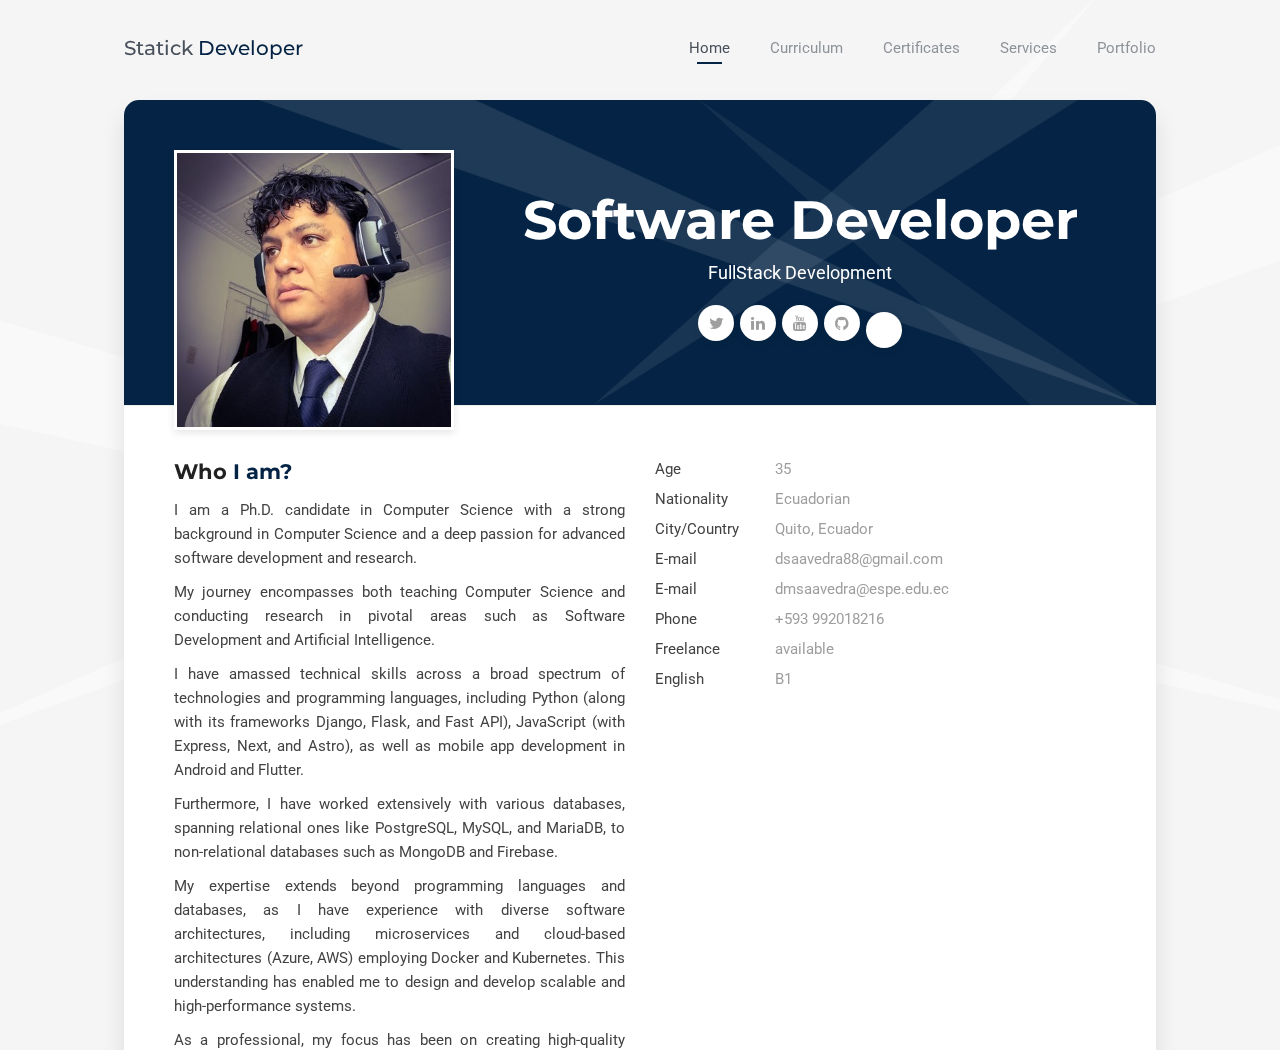
==== commit 83a2a91e: "Update index.html" ====
--- a/index.html
+++ b/index.html
@@ -130,6 +130,7 @@
                       <!-- <a href="https://www.instagram.com/statick_ds/" target="_blank"><i
                           class="fa fa-instagram"></i></a> -->
                       <a href="https://github.com/5t4t1ck" target="_blank"><i class="fa fa-github"></i></a>
+                      <a href="https://www.researchgate.net/profile/Diego-Saavedra-7" target="_blank"><i class="fa fa-researchgate"></i></a>
                     </div>
                   </div>
                 </div>
@@ -596,7 +597,7 @@
                   <div class="col-sm-6 col-md-6 col-lg-6">
                     <div class="block">
                       <div class="block-title">
-                        <h3>Certificated</h3>
+                        <h3>Certificates</h3>
                       </div>
 
                       <div class="timeline">
@@ -612,7 +613,7 @@
                         </div>
                       </div>
                     </div>
-                  </div>
+                  </div>  
                 </div>
 
                 <!-- Download Resume Button -->
@@ -841,4 +842,4 @@
   <script type="text/javascript" src="js/main.js"></script>
 </body>
 
-</html>+</html>
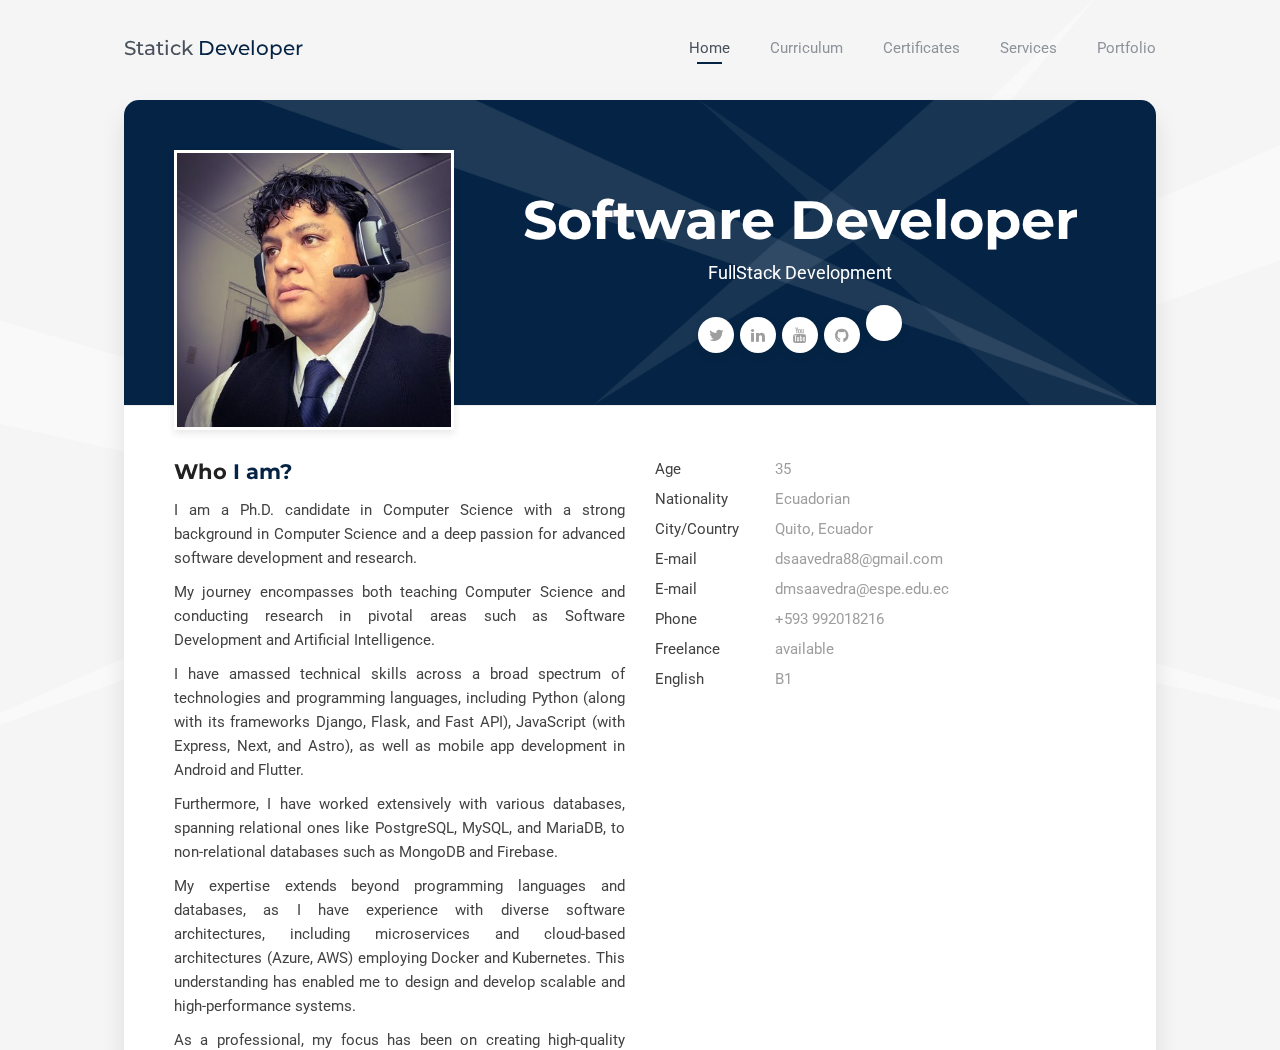
==== commit 53ba7ed9: "Update index.html" ====
--- a/index.html
+++ b/index.html
@@ -130,7 +130,7 @@
                       <!-- <a href="https://www.instagram.com/statick_ds/" target="_blank"><i
                           class="fa fa-instagram"></i></a> -->
                       <a href="https://github.com/5t4t1ck" target="_blank"><i class="fa fa-github"></i></a>
-                      <a href="https://www.researchgate.net/profile/Diego-Saavedra-7" target="_blank"><i class="fa fa-researchgate"></i></a>
+                      <a href="https://www.researchgate.net/profile/Diego-Saavedra-7" target="_blank"><i class="fa-brands fa-researchgate"></i></a>
                     </div>
                   </div>
                 </div>
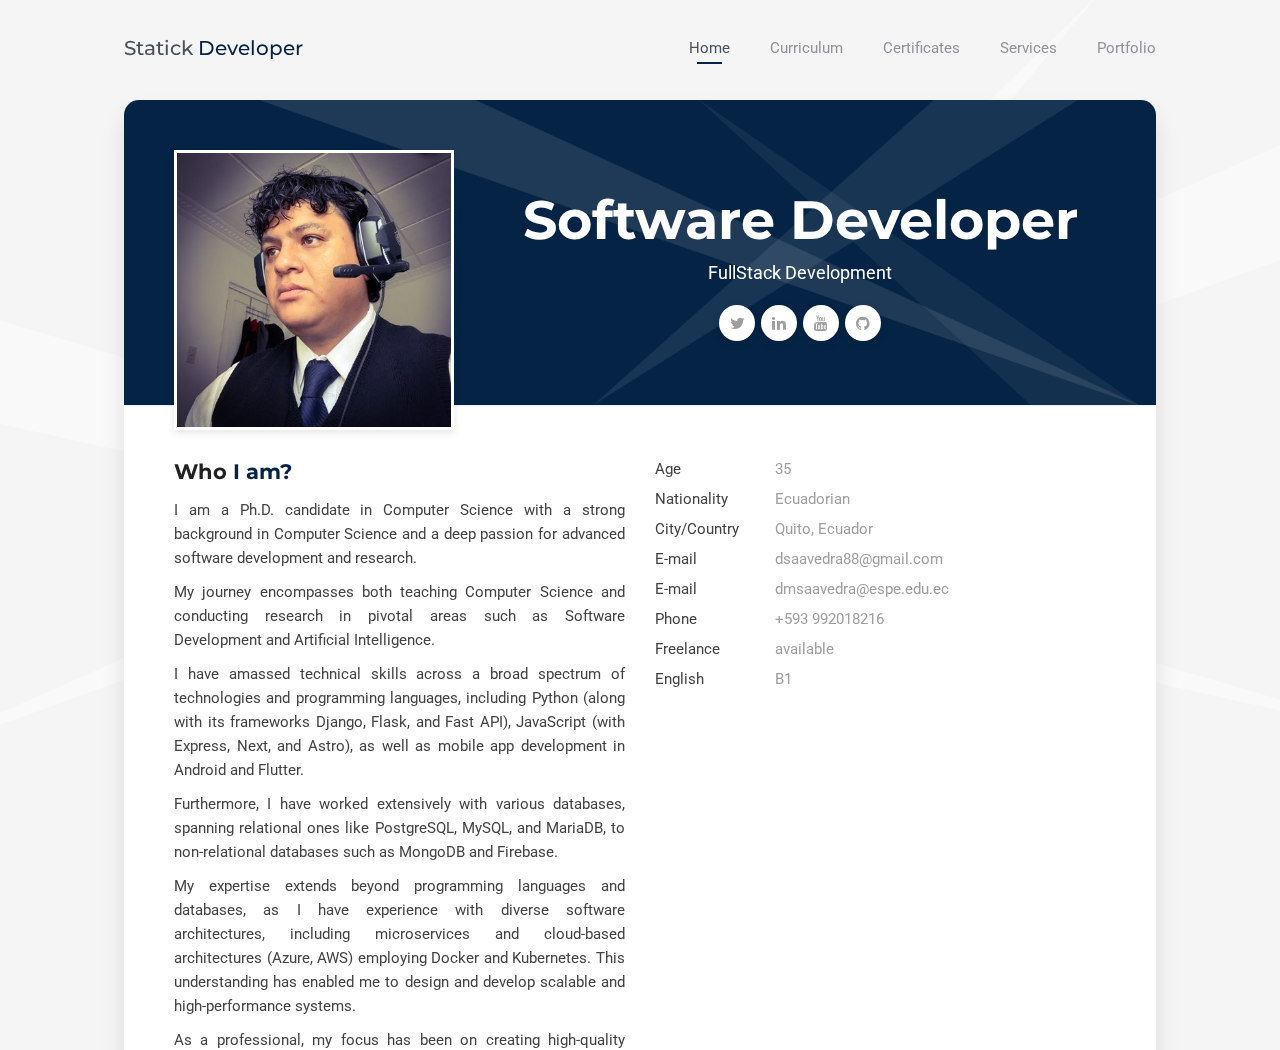
==== commit 2ffddc97: "Update index.html" ====
--- a/index.html
+++ b/index.html
@@ -130,7 +130,7 @@
                       <!-- <a href="https://www.instagram.com/statick_ds/" target="_blank"><i
                           class="fa fa-instagram"></i></a> -->
                       <a href="https://github.com/5t4t1ck" target="_blank"><i class="fa fa-github"></i></a>
-                      <a href="https://www.researchgate.net/profile/Diego-Saavedra-7" target="_blank"><i class="fa-brands fa-researchgate"></i></a>
+                      <!--<a href="https://www.researchgate.net/profile/Diego-Saavedra-7" target="_blank"><i class="fa-brands fa-researchgate"></i></a>-->
                     </div>
                   </div>
                 </div>
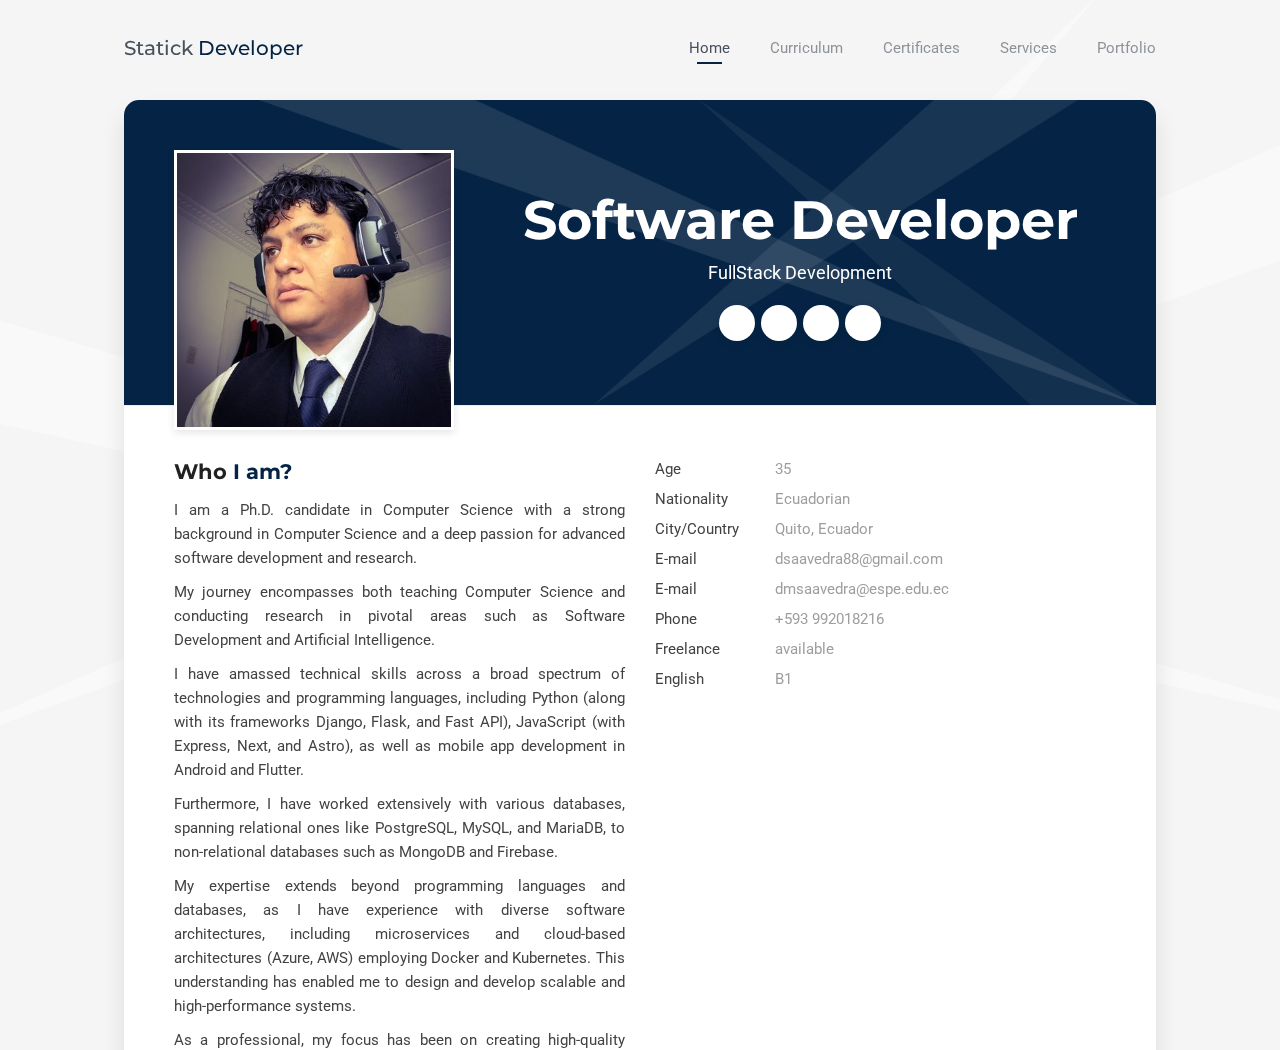
==== commit b1929199: "update index.html website" ====
--- a/index.html
+++ b/index.html
@@ -1,845 +1,845 @@
-<!DOCTYPE html>
-<html lang="pt-br" class="no-js">
-
-<head>
-  <meta charset="UTF-8" />
-  <meta http-equiv="X-UA-Compatible" content="IE=edge">
-  <title>Diego Saavedra portfolio</title>
-  <meta name="viewport" content="width=device-width, initial-scale=1, maximum-scale=1" />
-  <meta name="description" content="Software Developer, Docente Investigador Universitario, Data Science, Data Engineer"/>
-  <meta name="keywords" content="curriculo, vitae, geek, university, git, github" />
-  <link rel="shortcut icon" href="favicon.ico">
-
-  <link rel="stylesheet" href="css/bootstrap.min.css" type="text/css">
-  <link rel="stylesheet" href="css/normalize.css" type="text/css">
-  <link rel="stylesheet" href="css/animate.css" type="text/css">
-  <link rel="stylesheet" href="css/transition-animations.css" type="text/css">
-  <link rel="stylesheet" href="css/owl.carousel.css" type="text/css">
-  <link rel="stylesheet" href="css/magnific-popup.css" type="text/css">
-  <link rel="stylesheet" href="css/main-green.css" type="text/css">
-  <script src="js/jquery-2.1.3.min.js"></script>
-  <script src="js/modernizr.custom.js"></script>
-</head>
-
-<body class="material-template">
-  <!-- Loading animation -->
-  <div class="preloader">
-    <div class="preloader-animation">
-      <div class="preloader-spinner">
-      </div>
-    </div>
-  </div>
-  <!-- /Loading animation -->
-
-  <div id="page" class="page">
-    <!-- Header -->
-    <header id="site_header" class="header mobile-menu-hide">
-      <div class="header-content">
-        <div class="site-title-block mobile-hidden">
-          <a href="index.html#home">
-            <div class="site-title">Statick <span>Developer</span></div>
-          </a>
-        </div>
-
-        <!-- Navigation -->
-        <div class="site-nav">
-          <!-- Main menu -->
-          <ul id="nav" class="site-main-menu">
-            <li>
-              <a class="pt-trigger" href="index.html#home">Home</a>
-            </li>
-            <li>
-              <a class="pt-trigger" href="index.html#resume">Curriculum</a>
-            </li>
-            <li>
-              <a class="pt-trigger" href="index.html#certificates">Certificates</a>
-            </li>
-            <li>
-              <a class="pt-trigger" href="index.html#services">Services</a>
-            </li>
-            <li>
-              <a class="pt-trigger" href="index.html#portfolio">Portfolio</a>
-            </li>
-          </ul>
-          <!-- /Main menu -->
-        </div>
-        <!-- Navigation -->
-      </div>
-    </header>
-    <!-- /Header -->
-
-    <!-- Mobile Header -->
-    <div class="mobile-header mobile-visible">
-      <div class="mobile-logo-container">
-        <div class="mobile-site-title">Software Developer</div>
-      </div>
-
-      <a class="menu-toggle mobile-visible">
-        <i class="fa fa-bars"></i>
-      </a>
-    </div>
-    <!-- /Mobile Header -->
-
-    <!-- Main Content -->
-    <div id="main" class="site-main">
-      <!-- Page changer wrapper -->
-      <div class="pt-wrapper">
-        <!-- Subpages -->
-        <div class="subpages">
-
-          <!-- Home Subpage -->
-          <section class="pt-page" data-id="home">
-            <div class="section-inner start-page-content">
-              <div class="page-header">
-                <div class="row">
-                  <div class="col-sm-4 col-md-4 col-lg-4">
-                    <div class="photo">
-                      <img src="images/statick.jpg" alt="Software Developer">
-                    </div>
-                  </div>
-
-                  <div class="col-sm-8 col-md-8 col-lg-8">
-                    <div class="title-block">
-                      <h1>Software Developer</h1>
-                      <div class="owl-carousel text-rotation">
-                        <div class="item">
-                          <div class="sp-subtitle">FullStack Development</div>
-                        </div>
-                        <div class="item">
-                          <div class="sp-subtitle">Data Science</div>
-                        </div>
-                        <div class="item">
-                          <div class="sp-subtitle">Data Engineer </div>
-                        </div>
-                        <div class="item">
-                          <div class="sp-subtitle">Web Development </div>
-                        </div>
-                        <div class="item">
-                          <div class="sp-subtitle">Mobile Development </div>
-                        </div>
-                      </div>
-                    </div>
-
-                    <div class="social-links">
-                      <a href="https://www.twitter.com/Statick_ds" target="_blank"><i class="fa fa-twitter"></i></a>
-                      <a href="https://www.linkedin.com/in/diego-saavedra-developer/" target="_blank"><i
-                          class="fa fa-linkedin"></i></a>
-                      <!-- <a href="https://www.facebook.com/Statick88/" target="_blank"><i class="fa fa-facebook"></i></a> -->
-                      <a href="https://www.youtube.com/channel/UCg1aZoUPJCRwwJpI8GVvUOA" target="_blank"><i
-                          class="fa fa-youtube"></i></a>
-                      <!-- <a href="https://www.instagram.com/statick_ds/" target="_blank"><i
-                          class="fa fa-instagram"></i></a> -->
-                      <a href="https://github.com/5t4t1ck" target="_blank"><i class="fa fa-github"></i></a>
-                      <!--<a href="https://www.researchgate.net/profile/Diego-Saavedra-7" target="_blank"><i class="fa-brands fa-researchgate"></i></a>-->
-                    </div>
-                  </div>
-                </div>
-              </div>
-
-              <div class="page-content">
-                <div class="row">
-
-                  <div class="col-sm-6 col-md-6 col-lg-6">
-                    <div class="about-me">
-                      <div class="block-title">
-                        <h3>Who <span>I am?</span></h3>
-                      </div>
-                      <p style="text-align: justify;"> I am a Ph.D. candidate in Computer Science with a strong
-                        background in Computer Science and a deep passion for advanced software development and
-                        research.</p>
-
-                      <p style="text-align: justify;">My journey encompasses both teaching Computer Science and
-                        conducting research in pivotal areas such as Software Development and Artificial Intelligence.
-                      </p>
-
-                      <p style="text-align: justify;">
-                        I have amassed technical skills across a broad spectrum of technologies and programming
-                        languages, including Python (along with its frameworks Django, Flask, and Fast API), JavaScript
-                        (with Express, Next, and Astro), as well as mobile app development in Android and Flutter.
-                      </p>
-                      <p style="text-align: justify;">Furthermore, I have worked extensively with various databases,
-                        spanning relational ones like PostgreSQL, MySQL, and MariaDB, to non-relational databases such
-                        as MongoDB and Firebase.
-                      </p>
-                      <p style="text-align: justify;">My expertise extends beyond programming languages and databases,
-                        as I have experience with diverse software architectures, including microservices and
-                        cloud-based architectures (Azure, AWS) employing Docker and Kubernetes. This understanding has
-                        enabled me to design and develop scalable and high-performance systems.</p>
-
-                      <p style="text-align: justify;">
-                        As a professional, my focus has been on creating high-quality software and effectively leading
-                        agile teams. My strong communication skills are essential for productive collaboration with
-                        colleagues and clients. Moreover, my ability to analyze and solve complex problems has equipped
-                        me to confidently tackle technical challenges. Additionally, my adept time and resource
-                        management skills have been instrumental in meeting deadlines and achieving results in both
-                        development and research projects within the academic environment.
-                      </p>
-                      <p style="text-align: justify;">
-                        In summary, as a Ph.D. candidate in Computer Science, my commitment lies in achieving excellence
-                        in software development and pioneering research in cutting-edge technologies. My experience and
-                        technical proficiency, combined with my unwavering passion for innovation and education,
-                        position me as a versatile and invaluable professional in the field of computer science.
-                      </p>
-                    </div>
-                    <div class="download-resume">
-                      <a href="cv/resume.pdf" class="btn btn-secondary" target="_blank">Download CV</a>
-                    </div>
-                  </div>
-
-                  <div class="col-sm-6 col-md-6 col-lg-6">
-                    <ul class="info-list">
-                      <li><span class="title">Age</span><span class="value">35</span></li>
-                      <li><span class="title">Nationality</span><span class="value">Ecuadorian</span></li>
-                      <li><span class="title">City/Country</span><span class="value">Quito, Ecuador</span></li>
-                      <li><span class="title">E-mail</span><span class="value">dsaavedra88@gmail.com</span></li>
-                      <li><span class="title">E-mail</span><span class="value">dmsaavedra@espe.edu.ec</span></li>
-                      <li><span class="title">Phone</span><span class="value">+593 992018216</span></li>
-                      <li><span class="title">Freelance</span><span class="value available">available</span></li>
-                      <li><span class="title">English</span><span class="value available">B1</span></li>
-                    </ul>
-                  </div>
-
-                </div>
-              </div>
-            </div>
-          </section>
-          <!-- End of Home Subpage -->
-
-          <!-- Resume Subpage -->
-          <section class="pt-page" data-id="resume">
-            <div class="section-inner custom-page-content">
-              <div class="page-header color-1">
-                <h2>Currículo</h2>
-              </div>
-              <div class="page-content">
-
-                <div class="row">
-                  <div class="col-sm-6 col-md-6 col-lg-6">
-                    <div class="block">
-                      <div class="block-title">
-                        <h3>Education</h3>
-                      </div>
-
-                      <div class="timeline">
-                        <!-- Education 1 -->
-                        <div class="timeline-item">
-                          <h4 class="item-title">Doctoral Student in Computer Science</h4>
-                          <span class="item-period">2023 -Current</span>
-                          <span class="item-small">American University of Europe</span>
-                          <p class="item-description">Research Focus on Software Development and Artificial Intelligence
-                          </p>
-                        </div>
-                        <!-- / Education 1 -->
-
-                        <!-- Education 1 -->
-                        <div class="timeline-item">
-                          <h4 class="item-title">Master of Computer Science and Tecnology</h4>
-                          <span class="item-period">2021</span>
-                          <span class="item-small">Universidad Técnica Particular de Loja</span>
-                          <p class="item-description">Master of Computer Science, investigation on Deep Learning and
-                            Attention</p>
-                        </div>
-                        <!-- / Education 1 -->
-
-                        <!-- Education 2 -->
-                        <div class="timeline-item">
-                          <h4 class="item-title">Bachelo'r of Informatics Educational</h4>
-                          <span class="item-period">2011</span>
-                          <span class="item-small">Universidad Nacional de Loja</span>
-                          <p class="item-description">Bachelor's Degree in Educational Sciences with a major in
-                            Educaional Informatics</p>
-                        </div>
-                        <!-- / Education 2 -->
-
-                      </div>
-                    </div>
-                  </div>
-
-                  <div class="col-sm-6 col-md-6 col-lg-6">
-                    <div class="block">
-                      <div class="block-title">
-                        <h3>Profecional Experience</h3>
-                      </div>
-
-                      <div class="timeline">
-                        <!-- Experience 3 -->
-                        <div class="timeline-item">
-                          <h4 class="item-title">Teacher of Computer Science</h4>
-                          <span class="item-period">2013 - 2022</span>
-                          <span class="item-small">Escuela de Educación Básica Antonio Peña Celi</span>
-                          <p class="item-description">Computer Science, Networks, Education.</p>
-                        </div>
-                        <!-- / Experience 3 -->
-                        <!-- Experience 2 -->
-                        <div class="timeline-item">
-                          <h4 class="item-title">Professor</h4>
-                          <span class="item-period">2019 - 2022</span>
-                          <span class="item-small">Instituto Superior Tecnológico Juan Montalvo</span>
-                          <p class="item-description">Computer Science I and II, Networks I and II, Networks, Operating
-                            Systems I and II,
-                            IoT Networks.</p>
-                        </div>
-                        <!-- / Experience 2 -->
-                        <!-- Experience 1 -->
-                        <div class="timeline-item">
-                          <h4 class="item-title">Facilitator</h4>
-                          <span class="item-period">2021 - Current</span>
-                          <span class="item-small">Abacom</span>
-                          <p class="item-description">Python Programming Course, Linux Server Administration Course</p>
-                        </div>
-                        <!-- / Experience 1 -->
-
-                        <!-- Experience 4 -->
-                        <div class="timeline-item">
-                          <h4 class="item-title">Professor</h4>
-                          <span class="item-period">2022</span>
-                          <span class="item-small">Universidad Internacional del Ecuador</span>
-                          <p class="item-description">School of Engineering in Information Technologies, Interfaces and
-                            Multimedia, Artificial intelligence, Database Organization, Programation Advance, Mobile
-                            Programming.</p>
-                        </div>
-                        <!-- / Experience 4 -->
-                        <!-- Experience 1 -->
-                        <div class="timeline-item">
-                          <h4 class="item-title">Teacher</h4>
-                          <span class="item-period">2023 - Current</span>
-                          <span class="item-small">Universidad de las Fuerzas Armadas ESPE</span>
-                          <p class="item-description">Planning, Thesis Supervision, Curriculum Adjustment, Project
-                            Management, Artificial Intelligence, Mobile Programming, Web Programming, Data Structures,
-                            Discrete Models</p>
-                        </div>
-                        <!-- / Experience 1 -->
-                      </div>
-                    </div>
-                  </div>
-                </div>
-
-                <div class="row">
-                  <div class="col-sm-6 col-md-6 col-lg-6">
-                    <div class="block">
-                      <div class="block-title">
-                        <h3>Hard <span>Skills</span></h3>
-                      </div>
-                      <div class="skills-info">
-                        <ul>
-                          <!-- ------------------- -->
-                          <li>
-                            <h3>GNU/Linux</h3>
-                            <ul>
-                              <li>
-                                Ubuntu
-                              </li>
-                              <li>
-                                Debian
-                              </li>
-                              <li>
-                                Fedora
-                              </li>
-                              <li>
-                                Archlinux
-                              </li>
-                            </ul>
-                          </li>
-                          <p></p>
-                          <li>
-                            <h3>Languages and Frameworks</h3>
-                            <ul>
-                              <li>
-                                <h3>Python</h3>
-                                <ul>
-                                  <li>
-                                    Django
-                                  </li>
-                                  <li>
-                                    Flask
-                                  </li>
-                                  <li>
-                                    Fast Api
-                                  </li>
-                                  <li>
-                                    Reflex
-                                  </li>
-                                </ul>
-                              </li>
-                          </li>
-                          <p></p>
-                          <li>
-                            <h3>JavaScript</h3>
-                            <ul>
-                              <li>
-                                Express
-                              </li>
-                              <li>
-                                Astro
-                              </li>
-                              <li>
-                                Nextjs
-                              </li>
-                            </ul>
-                          </li>
-                        </ul>
-                        <li>
-                          <h3>Mobile</h3>
-                          <ul>
-                            <li>
-                              Android
-                            </li>
-                            <li>
-                              Flutter
-                            </li>
-                          </ul>
-                        </li>
-                        <p></p>
-                        <li>
-                          <h3>Databases</h3>
-                          <ul>
-                            <li>
-                              MySql
-                            </li>
-                            <li>
-                              PostgreSQL
-                            </li>
-                            <li>
-                              SQLite3
-                            </li>
-                            <li>
-                              MongoDB
-                            </li>
-                          </ul>
-                        </li>
-                        <p></p>
-                        <li>
-                          <h3>Tools</h3>
-                          <ul>
-                            <li>
-                              Git
-                            </li>
-                            <li>
-                              Github
-                            </li>
-                            <li>
-                              Docker
-                            </li>
-                            <li>
-                              Kubernetes
-                            </li>
-                            <li>
-                              Postman
-                            </li>
-                            <li>
-                              Thunder Client
-                            </li>
-                          </ul>
-                        </li>
-                        <p></p>
-                        <li>
-                          <h3>Cloud</h3>
-                          <ul>
-                            <li>
-                              Azure
-                            </li>
-                            <li>
-                              AWS
-                            </li>
-                          </ul>
-                        </li>
-                        <p></p>
-                        <li>
-                          <h3>
-                            Scientific Writing
-                          </h3>
-                          <ul>
-                            <li>
-                              Quarto
-                            </li>
-                            <li>
-                              LaTeX
-                            </li>
-                        </li>
-                        </ul>
-                      </div>
-                    </div>
-                  </div>
-                  <div class="col-sm-6 col-md-6 col-lg-6">
-                    <div class="block">
-                      <div class="block-title">
-                        <h3>Soft <span>Skills</span></h3>
-                      </div>
-                      <div class="skills-info" style="text-align: justify;">
-                        <ul>
-                          <li>
-                            <h3>
-                              Programmer Semi Senior:
-                            </h3>
-                            <ul>
-                              <li>
-                                Expertise in software development processes, tools and methodologies.
-                              </li>
-                              <li>
-                                Strong knowledge of object-oriented programming, software design patterns and software
-                                development best practices.
-                              </li>
-                              <li>
-                                Proficiency in coding in multiple languages such as Python, JavaScript etc.
-                              </li>
-                              <li>
-                                In-depth understanding of computer science fundamentals such as algorithms, data
-                                structures, operating systems and computer networks.
-                              </li>
-                              <li>
-                                Ability to analyze complex problems, identify solutions and implement them.
-                              </li>
-                              <li>
-                                Strong problem-solving and debugging skills.
-                              </li>
-                              <li>
-                                Excellent communication, teamwork and leadership skills.
-                              </li>
-                            </ul>
-                          </li>
-                          <p></p>
-                          <li>
-                            <h3>Product Owner:</h3>
-                            <ul>
-                              <li>
-                                Strong understanding of the product development process.
-                              </li>
-                              <li>
-                                Excellent analytical and problem-solving skills.
-                              </li>
-                              <li>
-                                Ability to define and document product requirements.
-                              </li>
-                              <li>
-                                Excellent communication and interpersonal skills.
-                              </li>
-                              <li>
-                                Solid understanding of agile development principles.
-                              </li>
-                              <li>
-                                Ability to prioritize tasks and manage multiple projects.
-                              </li>
-                              <li>
-                                Ability to collaborate with stakeholders and team members.
-                              </li>
-                              <li>
-                                Strong organizational and time management skills.
-                              </li>
-                            </ul>
-                          </li>
-                          <p></p>
-                          <li>
-                            <h3>
-                              Scrum Master:
-                            </h3>
-                            <ul>
-                              <li>
-                                Proficiency in Scrum principles, practices, and theory.
-                              </li>
-                              <li>
-                                Knowledge of software development processes, tools, and methodologies.
-                              </li>
-                              <li>
-                                Ability to facilitate sprint planning, daily meetings, sprint demos, and retrospective
-                                meetings.
-                              </li>
-                              <li>
-                                Excellent communication, collaboration, and problem-solving skills.
-                              </li>
-                              <li>
-                                Ability to coach, mentor, and motivate teams.
-                              </li>
-                              <li>
-                                Strong knowledge of agile principles and Scrum framework.
-                              </li>
-                              <li>
-                                Ability to identify and remove impediments.
-                              </li>
-                              <li>
-                                Excellent organizational and time management skills.
-                              </li>
-                            </ul>
-
-                          </li>
-                        </ul>
-                      </div>
-
-                    </div>
-                  </div>
-                </div>
-
-                <!-- Download Resume Button -->
-                <div class="row">
-                  <div class="col-sm-12 col-md-12 col-lg-12">
-                    <div class="block">
-                      <div class="center download-resume">
-                        <a href="cv/resume.pdf" class="btn btn-secondary" target="_blank">Download CV</a>
-                      </div>
-                    </div>
-                  </div>
-                </div>
-                <!-- End of Download Resume Button -->
-
-              </div>
-            </div>
-          </section>
-          <!-- End of Resume Subpage -->
-
-          <!-- Resume Subpage -->
-          <section class="pt-page" data-id="certificates">
-            <div class="section-inner custom-page-content">
-              <div class="page-header color-1">
-                <h2>Certificates</h2>
-              </div>
-              <div class="page-content">
-
-                <div class="row">
-                  <div class="col-sm-6 col-md-6 col-lg-6">
-                    <div class="block">
-                      <div class="block-title">
-                        <h3>Certificates</h3>
-                      </div>
-
-                      <div class="timeline">
-                        <!-- Education 1 -->
-                        <div class="timeline-item">
-
-                            <a href="certificates/diploma-astro.pdf" target="_blank">
-                              <h4 class="item-title">Curso de Creación de Páginas Web con Astro</h4>
-                            </a>
-                          <span class="item-period">Marzo 2023</span>
-                          <span class="item-small">Platzi</span>
-                          <!-- <p class="item-description">Platzi</p> -->
-                        </div>
-                      </div>
-                    </div>
-                  </div>  
-                </div>
-
-                <!-- Download Resume Button -->
-                <div class="row">
-                  <div class="col-sm-12 col-md-12 col-lg-12">
-                    <div class="block">
-                      <div class="center download-resume">
-                        <a href="cv/resume.pdf" class="btn btn-secondary" target="_blank">Download CV</a>
-                      </div>
-                    </div>
-                  </div>
-                </div>
-                <!-- End of Download Resume Button -->
-
-              </div>
-            </div>
-          </section>
-          <!-- End of Resume Subpage -->
-
-          <!-- Services Subpage -->
-          <section class="pt-page" data-id="services">
-            <div class="section-inner custom-page-content">
-              <div class="page-header color-1">
-                <h2>Services</h2>
-              </div>
-              <div class="page-content">
-                <!-- My Services -->
-                <div class="row">
-                  <div class="col-sm-12 col-md-12">
-                    <div class="block-title">
-                      <h3>I <span>know</span></h3>
-                    </div>
-                  </div>
-
-                  <div class="col-sm-6 col-md-3">
-                    <div class="service-block">
-                      <div class="service-info">
-                        <!--<i class="service-icon fa fa-shopping-cart"></i>-->
-                        <div class="service-image">
-                          <img src="images/service/python.png" alt="Responsive Design" class="mCS_img_loaded">
-                        </div>
-                        <h4>Development Python</h4>
-                        <p>Freelance of Python language,
-                          Data Science,
-                          Machine Learning,
-                          Deep Learning,
-                          Keras/Tensorflow,
-                          Open CV,
-                          Django Framework,
-                          Django Rest Framework
-                          Flask Framework,
-                          Fast API,
-                          Reflex
-                        </p>
-                      </div>
-                    </div>
-                  </div>
-
-                  <div class="col-sm-6 col-md-3">
-                    <div class="service-block">
-                      <div class="service-info">
-                        <div class="service-image">
-                          <img src="images/service/linux-logo.png" alt="Photography" class="mCS_img_loaded">
-                        </div>
-                        <h4>Servers</h4>
-                        <p>Mantenience of Servers Gnu/Linux,
-                          Debian Server and derivates (Ubuntu Server),
-                          Red Hat Server and derivates (CentOS, Roky Linux, Alma Linux),
-                          WPS, Web Server, NextCloud Server + Tor, ARcgh and more.
-                        </p>
-                      </div>
-                    </div>
-                  </div>
-
-                  <div class="col-sm-6 col-md-3">
-                    <div class="service-block">
-                      <div class="service-info">
-                        <div class="service-image">
-                          <img src="images/service/creativity_icon.png" alt="Creativity" class="mCS_img_loaded">
-                        </div>
-                        <h4>Facilitation</h4>
-                        <p>Facilitator of courses in Tecnology, Education, Organization, Automatizatión and more</p>
-                      </div>
-                    </div>
-                  </div>
-
-                  <div class="col-sm-6 col-md-3">
-                    <div class="service-block">
-                      <div class="service-info">
-                        <div class="service-image">
-                          <img src="images/service/Investigation.png" alt="Advetising" class="mCS_img_loaded">
-                        </div>
-                        <h4>Investigation</h4>
-                        <p>Services of assesor from Pymes and MicroPymes in thecnology, education, Organization and
-                          more.</p>
-                      </div>
-                    </div>
-                  </div>
-                </div>
-                <!-- End of My Services -->
-              </div>
-            </div>
-          </section>
-          <!-- End of Services Subpage -->
-
-          <!-- Portfolio Subpage -->
-          <section class="pt-page" data-id="portfolio">
-            <div class="section-inner custom-page-content">
-              <div class="page-header color-1">
-                <h2>Portfolio</h2>
-              </div>
-              <div class="page-content">
-
-                <!-- Portfolio Content -->
-                <div class="portfolio-content">
-
-                  <!-- Portfolio filter -->
-                  <ul id="portfolio_filters" class="portfolio-filters">
-                    <li class="active">
-                      <a class="filter btn btn-sm btn-link active" data-group="all">Todo</a>
-                    </li>
-                    <li>
-                      <a class="filter btn btn-sm btn-link" data-group="curriculo">Curriculum</a>
-                    </li>
-                    <li>
-                      <a class="filter btn btn-sm btn-link" data-group="courses">Courses</a>
-                    </li>
-                    <li>
-                      <a class="filter btn btn-sm btn-link" data-group="children">Children</a>
-                    </li>
-                  </ul>
-                  <!-- End of Portfolio filter -->
-
-                  <!-- Portfolio Grid -->
-                  <div id="portfolio_grid" class="portfolio-grid portfolio-masonry masonry-grid-3">
-
-                    <!-- Portfolio Item 1 -->
-                    <figure class="item" data-groups='["all", "curriculo"]'>
-                      <a href="images/portfolio/full/1.jpg" class="lightbox" title="Curriculum Diego Saavedra">
-                        <img src="images/portfolio/1.jpg" alt="">
-                        <div>
-                          <h5 class="name">Curriculum</h5>
-                          <small>Curriculum</small>
-                          <i class="fa fa-file-text-o"></i>
-                        </div>
-                      </a>
-                    </figure>
-                    <!-- /Portfolio Item 1 -->
-
-                    <!-- Portfolio Item 2 -->
-                    <figure class="item" data-groups='["all", "courses"]'>
-                      <a href="cv/Cursos/resume.pdf" title="Programming Course of Python" class="lightbox mfp-iframe">
-                        <img src="images/portfolio/2.jpg" alt="">
-                        <div>
-                          <h5 class="name">Programming Course of Python</h5>
-                          <small>Courses</small>
-                          <i class="fa fa-image"></i>
-                        </div>
-                      </a>
-                    </figure>
-                    <!-- /Portfolio Item 2 -->
-
-                    <!-- Portfolio Item 3 -->
-                    <figure class="item" data-groups='["all","courses"]'>
-                      <a href="images/portfolio/full/3.jpg" class="lightbox"
-                        title="Programming Course of GNU/Linux Servers">
-                        <img src="images/portfolio/3.jpg" alt="">
-                        <div>
-                          <h5 class="name">Programming Course of GNU/Linux Servers</h5>
-                          <small>Courses</small>
-                          <i class="fa fa-image"></i>
-                        </div>
-                      </a>
-                    </figure>
-                    <!-- Portfolio Item 4 -->
-                    <figure class="item" data-groups='["all","children"]'>
-                      <a href="images/portfolio/full/4.jpg" class="lightbox" title="Course of Scratch Jr">
-                        <img src="images/portfolio/4.jpg" alt="">
-                        <div>
-                          <h5 class="name">Course of Scratch Jr</h5>
-                          <small>Children</small>
-                          <i class="fa fa-image"></i>
-                        </div>
-                      </a>
-                    </figure>
-                    <figure class="item" data-groups='["all","courses"]'>
-                      <a href="images/portfolio/full/5.jpg" class="lightbox" title="Course of Python/Django">
-                        <img src="images/portfolio/5.jpg" alt="">
-                        <div>
-                          <h5 class="name">Course of Python/Django</h5>
-                          <small>Courses</small>
-                          <i class="fa fa-image"></i>
-                        </div>
-                      </a>
-                    </figure>
-                    <!-- /Portfolio Item 4 -->
-                  </div>
-                  <!-- /Portfolio Grid -->
-
-                </div>
-                <!-- /Portfolio Content -->
-              </div>
-            </div>
-          </section>
-          <!-- /Portfolio Subpage -->
-
-        </div>
-      </div>
-      <!-- /Page changer wrapper -->
-    </div>
-    <!-- /Main Content -->
-  </div>
-  <footer>
-    <div class="copyrights">&copy; Statick 2023</div>
-  </footer>
-  <script type="text/javascript" src="js/bootstrap.min.js"></script>
-  <script type="text/javascript" src="js/pages-switcher.js"></script>
-  <script type="text/javascript" src="js/imagesloaded.pkgd.min.js"></script>
-  <script type="text/javascript" src="js/validator.js"></script>
-  <script type="text/javascript" src="js/jquery.shuffle.min.js"></script>
-  <script type="text/javascript" src="js/masonry.pkgd.min.js"></script>
-  <script type="text/javascript" src="js/owl.carousel.min.js"></script>
-  <script type="text/javascript" src="js/jquery.magnific-popup.min.js"></script>
-  <script type="text/javascript" src="js/jquery.hoverdir.js"></script>
-  <script type="text/javascript" src="js/jquery.googlemap.js"></script>
-  <script type="text/javascript" src="js/main.js"></script>
-</body>
-
-</html>
+<!DOCTYPE html>
+<html lang="pt-br" class="no-js">
+
+<head>
+  <meta charset="UTF-8" />
+  <meta http-equiv="X-UA-Compatible" content="IE=edge">
+  <title>Diego Saavedra portfolio</title>
+  <meta name="viewport" content="width=device-width, initial-scale=1, maximum-scale=1" />
+  <meta name="description" content="Software Developer, Docente Investigador Universitario, Data Science, Data Engineer"/>
+  <meta name="keywords" content="curriculo, vitae, geek, university, git, github" />
+  <link rel="shortcut icon" href="favicon.ico">
+
+  <link rel="stylesheet" href="css/bootstrap.min.css" type="text/css">
+  <link rel="stylesheet" href="css/normalize.css" type="text/css">
+  <link rel="stylesheet" href="css/animate.css" type="text/css">
+  <link rel="stylesheet" href="css/transition-animations.css" type="text/css">
+  <link rel="stylesheet" href="css/owl.carousel.css" type="text/css">
+  <link rel="stylesheet" href="css/magnific-popup.css" type="text/css">
+  <link rel="stylesheet" href="css/main-green.css" type="text/css">
+  <script src="js/jquery-2.1.3.min.js"></script>
+  <script src="js/modernizr.custom.js"></script>
+</head>
+
+<body class="material-template">
+  <!-- Loading animation -->
+  <div class="preloader">
+    <div class="preloader-animation">
+      <div class="preloader-spinner">
+      </div>
+    </div>
+  </div>
+  <!-- /Loading animation -->
+
+  <div id="page" class="page">
+    <!-- Header -->
+    <header id="site_header" class="header mobile-menu-hide">
+      <div class="header-content">
+        <div class="site-title-block mobile-hidden">
+          <a href="index.html#home">
+            <div class="site-title">Statick <span>Developer</span></div>
+          </a>
+        </div>
+
+        <!-- Navigation -->
+        <div class="site-nav">
+          <!-- Main menu -->
+          <ul id="nav" class="site-main-menu">
+            <li>
+              <a class="pt-trigger" href="index.html#home">Home</a>
+            </li>
+            <li>
+              <a class="pt-trigger" href="index.html#resume">Curriculum</a>
+            </li>
+            <li>
+              <a class="pt-trigger" href="index.html#certificates">Certificates</a>
+            </li>
+            <li>
+              <a class="pt-trigger" href="index.html#services">Services</a>
+            </li>
+            <li>
+              <a class="pt-trigger" href="index.html#portfolio">Portfolio</a>
+            </li>
+          </ul>
+          <!-- /Main menu -->
+        </div>
+        <!-- Navigation -->
+      </div>
+    </header>
+    <!-- /Header -->
+
+    <!-- Mobile Header -->
+    <div class="mobile-header mobile-visible">
+      <div class="mobile-logo-container">
+        <div class="mobile-site-title">Software Developer</div>
+      </div>
+
+      <a class="menu-toggle mobile-visible">
+        <i class="fa fa-bars"></i>
+      </a>
+    </div>
+    <!-- /Mobile Header -->
+
+    <!-- Main Content -->
+    <div id="main" class="site-main">
+      <!-- Page changer wrapper -->
+      <div class="pt-wrapper">
+        <!-- Subpages -->
+        <div class="subpages">
+
+          <!-- Home Subpage -->
+          <section class="pt-page" data-id="home">
+            <div class="section-inner start-page-content">
+              <div class="page-header">
+                <div class="row">
+                  <div class="col-sm-4 col-md-4 col-lg-4">
+                    <div class="photo">
+                      <img src="images/statick.jpg" alt="Software Developer">
+                    </div>
+                  </div>
+
+                  <div class="col-sm-8 col-md-8 col-lg-8">
+                    <div class="title-block">
+                      <h1>Software Developer</h1>
+                      <div class="owl-carousel text-rotation">
+                        <div class="item">
+                          <div class="sp-subtitle">FullStack Development</div>
+                        </div>
+                        <div class="item">
+                          <div class="sp-subtitle">Data Science</div>
+                        </div>
+                        <div class="item">
+                          <div class="sp-subtitle">Data Engineer </div>
+                        </div>
+                        <div class="item">
+                          <div class="sp-subtitle">Web Development </div>
+                        </div>
+                        <div class="item">
+                          <div class="sp-subtitle">Mobile Development </div>
+                        </div>
+                      </div>
+                    </div>
+
+                    <div class="social-links">
+                      <a href="https://www.twitter.com/Statick_ds" target="_blank"><i class="fa fa-twitter"></i></a>
+                      <a href="https://www.linkedin.com/in/diego-saavedra-developer/" target="_blank"><i
+                          class="fa fa-linkedin"></i></a>
+                      <!-- <a href="https://www.facebook.com/Statick88/" target="_blank"><i class="fa fa-facebook"></i></a> -->
+                      <a href="https://www.youtube.com/channel/UCg1aZoUPJCRwwJpI8GVvUOA" target="_blank"><i
+                          class="fa fa-youtube"></i></a>
+                      <!-- <a href="https://www.instagram.com/statick_ds/" target="_blank"><i
+                          class="fa fa-instagram"></i></a> -->
+                      <a href="https://github.com/5t4t1ck" target="_blank"><i class="fa fa-github"></i></a>
+                      <!--<a href="https://www.researchgate.net/profile/Diego-Saavedra-7" target="_blank"><i class="fa-brands fa-researchgate"></i></a>-->
+                    </div>
+                  </div>
+                </div>
+              </div>
+
+              <div class="page-content">
+                <div class="row">
+
+                  <div class="col-sm-6 col-md-6 col-lg-6">
+                    <div class="about-me">
+                      <div class="block-title">
+                        <h3>Who <span>I am?</span></h3>
+                      </div>
+                      <p style="text-align: justify;"> I am a Ph.D. candidate in Computer Science with a strong
+                        background in Computer Science and a deep passion for advanced software development and
+                        research.</p>
+
+                      <p style="text-align: justify;">My journey encompasses both teaching Computer Science and
+                        conducting research in pivotal areas such as Software Development and Artificial Intelligence.
+                      </p>
+
+                      <p style="text-align: justify;">
+                        I have amassed technical skills across a broad spectrum of technologies and programming
+                        languages, including Python (along with its frameworks Django, Flask, and Fast API), JavaScript
+                        (with Express, Next, and Astro), as well as mobile app development in Android and Flutter.
+                      </p>
+                      <p style="text-align: justify;">Furthermore, I have worked extensively with various databases,
+                        spanning relational ones like PostgreSQL, MySQL, and MariaDB, to non-relational databases such
+                        as MongoDB and Firebase.
+                      </p>
+                      <p style="text-align: justify;">My expertise extends beyond programming languages and databases,
+                        as I have experience with diverse software architectures, including microservices and
+                        cloud-based architectures (Azure, AWS) employing Docker and Kubernetes. This understanding has
+                        enabled me to design and develop scalable and high-performance systems.</p>
+
+                      <p style="text-align: justify;">
+                        As a professional, my focus has been on creating high-quality software and effectively leading
+                        agile teams. My strong communication skills are essential for productive collaboration with
+                        colleagues and clients. Moreover, my ability to analyze and solve complex problems has equipped
+                        me to confidently tackle technical challenges. Additionally, my adept time and resource
+                        management skills have been instrumental in meeting deadlines and achieving results in both
+                        development and research projects within the academic environment.
+                      </p>
+                      <p style="text-align: justify;">
+                        In summary, as a Ph.D. candidate in Computer Science, my commitment lies in achieving excellence
+                        in software development and pioneering research in cutting-edge technologies. My experience and
+                        technical proficiency, combined with my unwavering passion for innovation and education,
+                        position me as a versatile and invaluable professional in the field of computer science.
+                      </p>
+                    </div>
+                    <div class="download-resume">
+                      <a href="cv/resume.pdf" class="btn btn-secondary" target="_blank">Download CV</a>
+                    </div>
+                  </div>
+
+                  <div class="col-sm-6 col-md-6 col-lg-6">
+                    <ul class="info-list">
+                      <li><span class="title">Age</span><span class="value">35</span></li>
+                      <li><span class="title">Nationality</span><span class="value">Ecuadorian</span></li>
+                      <li><span class="title">City/Country</span><span class="value">Quito, Ecuador</span></li>
+                      <li><span class="title">E-mail</span><span class="value">dsaavedra88@gmail.com</span></li>
+                      <li><span class="title">E-mail</span><span class="value">dmsaavedra@espe.edu.ec</span></li>
+                      <li><span class="title">Phone</span><span class="value">+593 992018216</span></li>
+                      <li><span class="title">Freelance</span><span class="value available">available</span></li>
+                      <li><span class="title">English</span><span class="value available">B1</span></li>
+                    </ul>
+                  </div>
+
+                </div>
+              </div>
+            </div>
+          </section>
+          <!-- End of Home Subpage -->
+
+          <!-- Resume Subpage -->
+          <section class="pt-page" data-id="resume">
+            <div class="section-inner custom-page-content">
+              <div class="page-header color-1">
+                <h2>Currículo</h2>
+              </div>
+              <div class="page-content">
+
+                <div class="row">
+                  <div class="col-sm-6 col-md-6 col-lg-6">
+                    <div class="block">
+                      <div class="block-title">
+                        <h3>Education</h3>
+                      </div>
+
+                      <div class="timeline">
+                        <!-- Education 1 -->
+                        <div class="timeline-item">
+                          <h4 class="item-title">Doctoral Student in Computer Science</h4>
+                          <span class="item-period">2023 -Current</span>
+                          <span class="item-small">American University of Europe</span>
+                          <p class="item-description">Research Focus on Software Development and Artificial Intelligence
+                          </p>
+                        </div>
+                        <!-- / Education 1 -->
+
+                        <!-- Education 1 -->
+                        <div class="timeline-item">
+                          <h4 class="item-title">Master of Computer Science and Tecnology</h4>
+                          <span class="item-period">2021</span>
+                          <span class="item-small">Universidad Técnica Particular de Loja</span>
+                          <p class="item-description">Master of Computer Science, investigation on Deep Learning and
+                            Attention</p>
+                        </div>
+                        <!-- / Education 1 -->
+
+                        <!-- Education 2 -->
+                        <div class="timeline-item">
+                          <h4 class="item-title">Bachelo'r of Informatics Educational</h4>
+                          <span class="item-period">2011</span>
+                          <span class="item-small">Universidad Nacional de Loja</span>
+                          <p class="item-description">Bachelor's Degree in Educational Sciences with a major in
+                            Educaional Informatics</p>
+                        </div>
+                        <!-- / Education 2 -->
+
+                      </div>
+                    </div>
+                  </div>
+
+                  <div class="col-sm-6 col-md-6 col-lg-6">
+                    <div class="block">
+                      <div class="block-title">
+                        <h3>Profecional Experience</h3>
+                      </div>
+
+                      <div class="timeline">
+                        <!-- Experience 3 -->
+                        <div class="timeline-item">
+                          <h4 class="item-title">Teacher of Computer Science</h4>
+                          <span class="item-period">2013 - 2022</span>
+                          <span class="item-small">Escuela de Educación Básica Antonio Peña Celi</span>
+                          <p class="item-description">Computer Science, Networks, Education.</p>
+                        </div>
+                        <!-- / Experience 3 -->
+                        <!-- Experience 2 -->
+                        <div class="timeline-item">
+                          <h4 class="item-title">Professor</h4>
+                          <span class="item-period">2019 - 2022</span>
+                          <span class="item-small">Instituto Superior Tecnológico Juan Montalvo</span>
+                          <p class="item-description">Computer Science I and II, Networks I and II, Networks, Operating
+                            Systems I and II,
+                            IoT Networks.</p>
+                        </div>
+                        <!-- / Experience 2 -->
+                        <!-- Experience 1 -->
+                        <div class="timeline-item">
+                          <h4 class="item-title">Facilitator</h4>
+                          <span class="item-period">2021 - Current</span>
+                          <span class="item-small">Abacom</span>
+                          <p class="item-description">Python Programming Course, Linux Server Administration Course</p>
+                        </div>
+                        <!-- / Experience 1 -->
+
+                        <!-- Experience 4 -->
+                        <div class="timeline-item">
+                          <h4 class="item-title">Professor</h4>
+                          <span class="item-period">2022</span>
+                          <span class="item-small">Universidad Internacional del Ecuador</span>
+                          <p class="item-description">School of Engineering in Information Technologies, Interfaces and
+                            Multimedia, Artificial intelligence, Database Organization, Programation Advance, Mobile
+                            Programming.</p>
+                        </div>
+                        <!-- / Experience 4 -->
+                        <!-- Experience 1 -->
+                        <div class="timeline-item">
+                          <h4 class="item-title">Teacher</h4>
+                          <span class="item-period">2023 - Current</span>
+                          <span class="item-small">Universidad de las Fuerzas Armadas ESPE</span>
+                          <p class="item-description">Planning, Thesis Supervision, Curriculum Adjustment, Project
+                            Management, Artificial Intelligence, Mobile Programming, Web Programming, Data Structures,
+                            Discrete Models</p>
+                        </div>
+                        <!-- / Experience 1 -->
+                      </div>
+                    </div>
+                  </div>
+                </div>
+
+                <div class="row">
+                  <div class="col-sm-6 col-md-6 col-lg-6">
+                    <div class="block">
+                      <div class="block-title">
+                        <h3>Hard <span>Skills</span></h3>
+                      </div>
+                      <div class="skills-info">
+                        <ul>
+                          <!-- ------------------- -->
+                          <li>
+                            <h3>GNU/Linux</h3>
+                            <ul>
+                              <li>
+                                Ubuntu
+                              </li>
+                              <li>
+                                Debian
+                              </li>
+                              <li>
+                                Fedora
+                              </li>
+                              <li>
+                                Archlinux
+                              </li>
+                            </ul>
+                          </li>
+                          <p></p>
+                          <li>
+                            <h3>Languages and Frameworks</h3>
+                            <ul>
+                              <li>
+                                <h3>Python</h3>
+                                <ul>
+                                  <li>
+                                    Django
+                                  </li>
+                                  <li>
+                                    Flask
+                                  </li>
+                                  <li>
+                                    Fast Api
+                                  </li>
+                                  <li>
+                                    Reflex
+                                  </li>
+                                </ul>
+                              </li>
+                          </li>
+                          <p></p>
+                          <li>
+                            <h3>JavaScript</h3>
+                            <ul>
+                              <li>
+                                Express
+                              </li>
+                              <li>
+                                Astro
+                              </li>
+                              <li>
+                                Nextjs
+                              </li>
+                            </ul>
+                          </li>
+                        </ul>
+                        <li>
+                          <h3>Mobile</h3>
+                          <ul>
+                            <li>
+                              Android
+                            </li>
+                            <li>
+                              Flutter
+                            </li>
+                          </ul>
+                        </li>
+                        <p></p>
+                        <li>
+                          <h3>Databases</h3>
+                          <ul>
+                            <li>
+                              MySql
+                            </li>
+                            <li>
+                              PostgreSQL
+                            </li>
+                            <li>
+                              SQLite3
+                            </li>
+                            <li>
+                              MongoDB
+                            </li>
+                          </ul>
+                        </li>
+                        <p></p>
+                        <li>
+                          <h3>Tools</h3>
+                          <ul>
+                            <li>
+                              Git
+                            </li>
+                            <li>
+                              Github
+                            </li>
+                            <li>
+                              Docker
+                            </li>
+                            <li>
+                              Kubernetes
+                            </li>
+                            <li>
+                              Postman
+                            </li>
+                            <li>
+                              Thunder Client
+                            </li>
+                          </ul>
+                        </li>
+                        <p></p>
+                        <li>
+                          <h3>Cloud</h3>
+                          <ul>
+                            <li>
+                              Azure
+                            </li>
+                            <li>
+                              AWS
+                            </li>
+                          </ul>
+                        </li>
+                        <p></p>
+                        <li>
+                          <h3>
+                            Scientific Writing
+                          </h3>
+                          <ul>
+                            <li>
+                              Quarto
+                            </li>
+                            <li>
+                              LaTeX
+                            </li>
+                        </li>
+                        </ul>
+                      </div>
+                    </div>
+                  </div>
+                  <div class="col-sm-6 col-md-6 col-lg-6">
+                    <div class="block">
+                      <div class="block-title">
+                        <h3>Soft <span>Skills</span></h3>
+                      </div>
+                      <div class="skills-info" style="text-align: justify;">
+                        <ul>
+                          <li>
+                            <h3>
+                              Programmer Semi Senior:
+                            </h3>
+                            <ul>
+                              <li>
+                                Expertise in software development processes, tools and methodologies.
+                              </li>
+                              <li>
+                                Strong knowledge of object-oriented programming, software design patterns and software
+                                development best practices.
+                              </li>
+                              <li>
+                                Proficiency in coding in multiple languages such as Python, JavaScript etc.
+                              </li>
+                              <li>
+                                In-depth understanding of computer science fundamentals such as algorithms, data
+                                structures, operating systems and computer networks.
+                              </li>
+                              <li>
+                                Ability to analyze complex problems, identify solutions and implement them.
+                              </li>
+                              <li>
+                                Strong problem-solving and debugging skills.
+                              </li>
+                              <li>
+                                Excellent communication, teamwork and leadership skills.
+                              </li>
+                            </ul>
+                          </li>
+                          <p></p>
+                          <li>
+                            <h3>Product Owner:</h3>
+                            <ul>
+                              <li>
+                                Strong understanding of the product development process.
+                              </li>
+                              <li>
+                                Excellent analytical and problem-solving skills.
+                              </li>
+                              <li>
+                                Ability to define and document product requirements.
+                              </li>
+                              <li>
+                                Excellent communication and interpersonal skills.
+                              </li>
+                              <li>
+                                Solid understanding of agile development principles.
+                              </li>
+                              <li>
+                                Ability to prioritize tasks and manage multiple projects.
+                              </li>
+                              <li>
+                                Ability to collaborate with stakeholders and team members.
+                              </li>
+                              <li>
+                                Strong organizational and time management skills.
+                              </li>
+                            </ul>
+                          </li>
+                          <p></p>
+                          <li>
+                            <h3>
+                              Scrum Master:
+                            </h3>
+                            <ul>
+                              <li>
+                                Proficiency in Scrum principles, practices, and theory.
+                              </li>
+                              <li>
+                                Knowledge of software development processes, tools, and methodologies.
+                              </li>
+                              <li>
+                                Ability to facilitate sprint planning, daily meetings, sprint demos, and retrospective
+                                meetings.
+                              </li>
+                              <li>
+                                Excellent communication, collaboration, and problem-solving skills.
+                              </li>
+                              <li>
+                                Ability to coach, mentor, and motivate teams.
+                              </li>
+                              <li>
+                                Strong knowledge of agile principles and Scrum framework.
+                              </li>
+                              <li>
+                                Ability to identify and remove impediments.
+                              </li>
+                              <li>
+                                Excellent organizational and time management skills.
+                              </li>
+                            </ul>
+
+                          </li>
+                        </ul>
+                      </div>
+
+                    </div>
+                  </div>
+                </div>
+
+                <!-- Download Resume Button -->
+                <div class="row">
+                  <div class="col-sm-12 col-md-12 col-lg-12">
+                    <div class="block">
+                      <div class="center download-resume">
+                        <a href="cv/resume.pdf" class="btn btn-secondary" target="_blank">Download CV</a>
+                      </div>
+                    </div>
+                  </div>
+                </div>
+                <!-- End of Download Resume Button -->
+
+              </div>
+            </div>
+          </section>
+          <!-- End of Resume Subpage -->
+
+          <!-- Resume Subpage -->
+          <section class="pt-page" data-id="certificates">
+            <div class="section-inner custom-page-content">
+              <div class="page-header color-1">
+                <h2>Certificates</h2>
+              </div>
+              <div class="page-content">
+
+                <div class="row">
+                  <div class="col-sm-6 col-md-6 col-lg-6">
+                    <div class="block">
+                      <div class="block-title">
+                        <h3>Certificates</h3>
+                      </div>
+
+                      <div class="timeline">
+                        <!-- Education 1 -->
+                        <div class="timeline-item">
+
+                            <a href="certificates/diploma-astro.pdf" target="_blank">
+                              <h4 class="item-title">Curso de Creación de Páginas Web con Astro</h4>
+                            </a>
+                          <span class="item-period">Marzo 2023</span>
+                          <span class="item-small">Platzi</span>
+                          <!-- <p class="item-description">Platzi</p> -->
+                        </div>
+                      </div>
+                    </div>
+                  </div>  
+                </div>
+
+                <!-- Download Resume Button -->
+                <div class="row">
+                  <div class="col-sm-12 col-md-12 col-lg-12">
+                    <div class="block">
+                      <div class="center download-resume">
+                        <a href="cv/resume.pdf" class="btn btn-secondary" target="_blank">Download CV</a>
+                      </div>
+                    </div>
+                  </div>
+                </div>
+                <!-- End of Download Resume Button -->
+
+              </div>
+            </div>
+          </section>
+          <!-- End of Resume Subpage -->
+
+          <!-- Services Subpage -->
+          <section class="pt-page" data-id="services">
+            <div class="section-inner custom-page-content">
+              <div class="page-header color-1">
+                <h2>Services</h2>
+              </div>
+              <div class="page-content">
+                <!-- My Services -->
+                <div class="row">
+                  <div class="col-sm-12 col-md-12">
+                    <div class="block-title">
+                      <h3>I <span>know</span></h3>
+                    </div>
+                  </div>
+
+                  <div class="col-sm-6 col-md-3">
+                    <div class="service-block">
+                      <div class="service-info">
+                        <!--<i class="service-icon fa fa-shopping-cart"></i>-->
+                        <div class="service-image">
+                          <img src="images/service/python.png" alt="Responsive Design" class="mCS_img_loaded">
+                        </div>
+                        <h4>Development Python</h4>
+                        <p>Freelance of Python language,
+                          Data Science,
+                          Machine Learning,
+                          Deep Learning,
+                          Keras/Tensorflow,
+                          Open CV,
+                          Django Framework,
+                          Django Rest Framework
+                          Flask Framework,
+                          Fast API,
+                          Reflex
+                        </p>
+                      </div>
+                    </div>
+                  </div>
+
+                  <div class="col-sm-6 col-md-3">
+                    <div class="service-block">
+                      <div class="service-info">
+                        <div class="service-image">
+                          <img src="images/service/linux-logo.png" alt="Photography" class="mCS_img_loaded">
+                        </div>
+                        <h4>Servers</h4>
+                        <p>Mantenience of Servers Gnu/Linux,
+                          Debian Server and derivates (Ubuntu Server),
+                          Red Hat Server and derivates (CentOS, Roky Linux, Alma Linux),
+                          WPS, Web Server, NextCloud Server + Tor, ARcgh and more.
+                        </p>
+                      </div>
+                    </div>
+                  </div>
+
+                  <div class="col-sm-6 col-md-3">
+                    <div class="service-block">
+                      <div class="service-info">
+                        <div class="service-image">
+                          <img src="images/service/creativity_icon.png" alt="Creativity" class="mCS_img_loaded">
+                        </div>
+                        <h4>Facilitation</h4>
+                        <p>Facilitator of courses in Tecnology, Education, Organization, Automatizatión and more</p>
+                      </div>
+                    </div>
+                  </div>
+
+                  <div class="col-sm-6 col-md-3">
+                    <div class="service-block">
+                      <div class="service-info">
+                        <div class="service-image">
+                          <img src="images/service/Investigation.png" alt="Advetising" class="mCS_img_loaded">
+                        </div>
+                        <h4>Investigation</h4>
+                        <p>Services of assesor from Pymes and MicroPymes in thecnology, education, Organization and
+                          more.</p>
+                      </div>
+                    </div>
+                  </div>
+                </div>
+                <!-- End of My Services -->
+              </div>
+            </div>
+          </section>
+          <!-- End of Services Subpage -->
+
+          <!-- Portfolio Subpage -->
+          <section class="pt-page" data-id="portfolio">
+            <div class="section-inner custom-page-content">
+              <div class="page-header color-1">
+                <h2>Portfolio</h2>
+              </div>
+              <div class="page-content">
+
+                <!-- Portfolio Content -->
+                <div class="portfolio-content">
+
+                  <!-- Portfolio filter -->
+                  <ul id="portfolio_filters" class="portfolio-filters">
+                    <li class="active">
+                      <a class="filter btn btn-sm btn-link active" data-group="all">Todo</a>
+                    </li>
+                    <li>
+                      <a class="filter btn btn-sm btn-link" data-group="curriculo">Curriculum</a>
+                    </li>
+                    <li>
+                      <a class="filter btn btn-sm btn-link" data-group="courses">Courses</a>
+                    </li>
+                    <li>
+                      <a class="filter btn btn-sm btn-link" data-group="children">Children</a>
+                    </li>
+                  </ul>
+                  <!-- End of Portfolio filter -->
+
+                  <!-- Portfolio Grid -->
+                  <div id="portfolio_grid" class="portfolio-grid portfolio-masonry masonry-grid-3">
+
+                    <!-- Portfolio Item 1 -->
+                    <figure class="item" data-groups='["all", "curriculo"]'>
+                      <a href="images/portfolio/full/1.jpg" class="lightbox" title="Curriculum Diego Saavedra">
+                        <img src="images/portfolio/1.jpg" alt="">
+                        <div>
+                          <h5 class="name">Curriculum</h5>
+                          <small>Curriculum</small>
+                          <i class="fa fa-file-text-o"></i>
+                        </div>
+                      </a>
+                    </figure>
+                    <!-- /Portfolio Item 1 -->
+
+                    <!-- Portfolio Item 2 -->
+                    <figure class="item" data-groups='["all", "courses"]'>
+                      <a href="cv/Cursos/resume.pdf" title="Programming Course of Python" class="lightbox mfp-iframe">
+                        <img src="images/portfolio/2.jpg" alt="">
+                        <div>
+                          <h5 class="name">Programming Course of Python</h5>
+                          <small>Courses</small>
+                          <i class="fa fa-image"></i>
+                        </div>
+                      </a>
+                    </figure>
+                    <!-- /Portfolio Item 2 -->
+
+                    <!-- Portfolio Item 3 -->
+                    <figure class="item" data-groups='["all","courses"]'>
+                      <a href="images/portfolio/full/3.jpg" class="lightbox"
+                        title="Programming Course of GNU/Linux Servers">
+                        <img src="images/portfolio/3.jpg" alt="">
+                        <div>
+                          <h5 class="name">Programming Course of GNU/Linux Servers</h5>
+                          <small>Courses</small>
+                          <i class="fa fa-image"></i>
+                        </div>
+                      </a>
+                    </figure>
+                    <!-- Portfolio Item 4 -->
+                    <figure class="item" data-groups='["all","children"]'>
+                      <a href="images/portfolio/full/4.jpg" class="lightbox" title="Course of Scratch Jr">
+                        <img src="images/portfolio/4.jpg" alt="">
+                        <div>
+                          <h5 class="name">Course of Scratch Jr</h5>
+                          <small>Children</small>
+                          <i class="fa fa-image"></i>
+                        </div>
+                      </a>
+                    </figure>
+                    <figure class="item" data-groups='["all","courses"]'>
+                      <a href="images/portfolio/full/5.jpg" class="lightbox" title="Course of Python/Django">
+                        <img src="images/portfolio/5.jpg" alt="">
+                        <div>
+                          <h5 class="name">Course of Python/Django</h5>
+                          <small>Courses</small>
+                          <i class="fa fa-image"></i>
+                        </div>
+                      </a>
+                    </figure>
+                    <!-- /Portfolio Item 4 -->
+                  </div>
+                  <!-- /Portfolio Grid -->
+
+                </div>
+                <!-- /Portfolio Content -->
+              </div>
+            </div>
+          </section>
+          <!-- /Portfolio Subpage -->
+
+        </div>
+      </div>
+      <!-- /Page changer wrapper -->
+    </div>
+    <!-- /Main Content -->
+  </div>
+  <footer>
+    <div class="copyrights">&copy; Statick 2023</div>
+  </footer>
+  <script type="text/javascript" src="js/bootstrap.min.js"></script>
+  <script type="text/javascript" src="js/pages-switcher.js"></script>
+  <script type="text/javascript" src="js/imagesloaded.pkgd.min.js"></script>
+  <script type="text/javascript" src="js/validator.js"></script>
+  <script type="text/javascript" src="js/jquery.shuffle.min.js"></script>
+  <script type="text/javascript" src="js/masonry.pkgd.min.js"></script>
+  <script type="text/javascript" src="js/owl.carousel.min.js"></script>
+  <script type="text/javascript" src="js/jquery.magnific-popup.min.js"></script>
+  <script type="text/javascript" src="js/jquery.hoverdir.js"></script>
+  <script type="text/javascript" src="js/jquery.googlemap.js"></script>
+  <script type="text/javascript" src="js/main.js"></script>
+</body>
+
+</html>
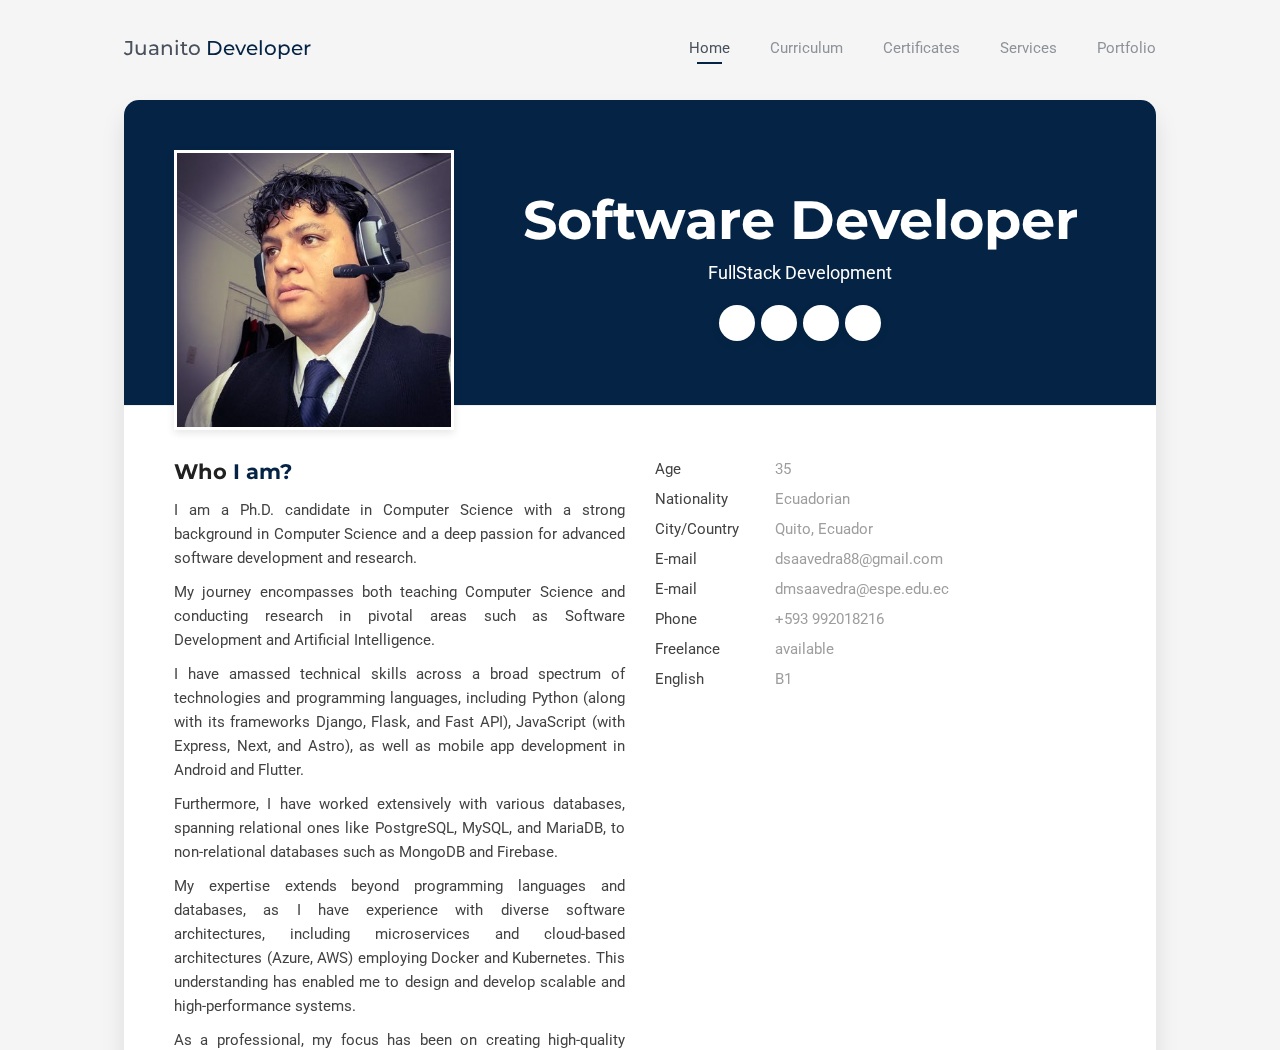
==== commit 8fd13cc7: "update docker" ====
--- a/index.html
+++ b/index.html
@@ -37,7 +37,7 @@
       <div class="header-content">
         <div class="site-title-block mobile-hidden">
           <a href="index.html#home">
-            <div class="site-title">Statick <span>Developer</span></div>
+            <div class="site-title">Juanito <span>Developer</span></div>
           </a>
         </div>
 
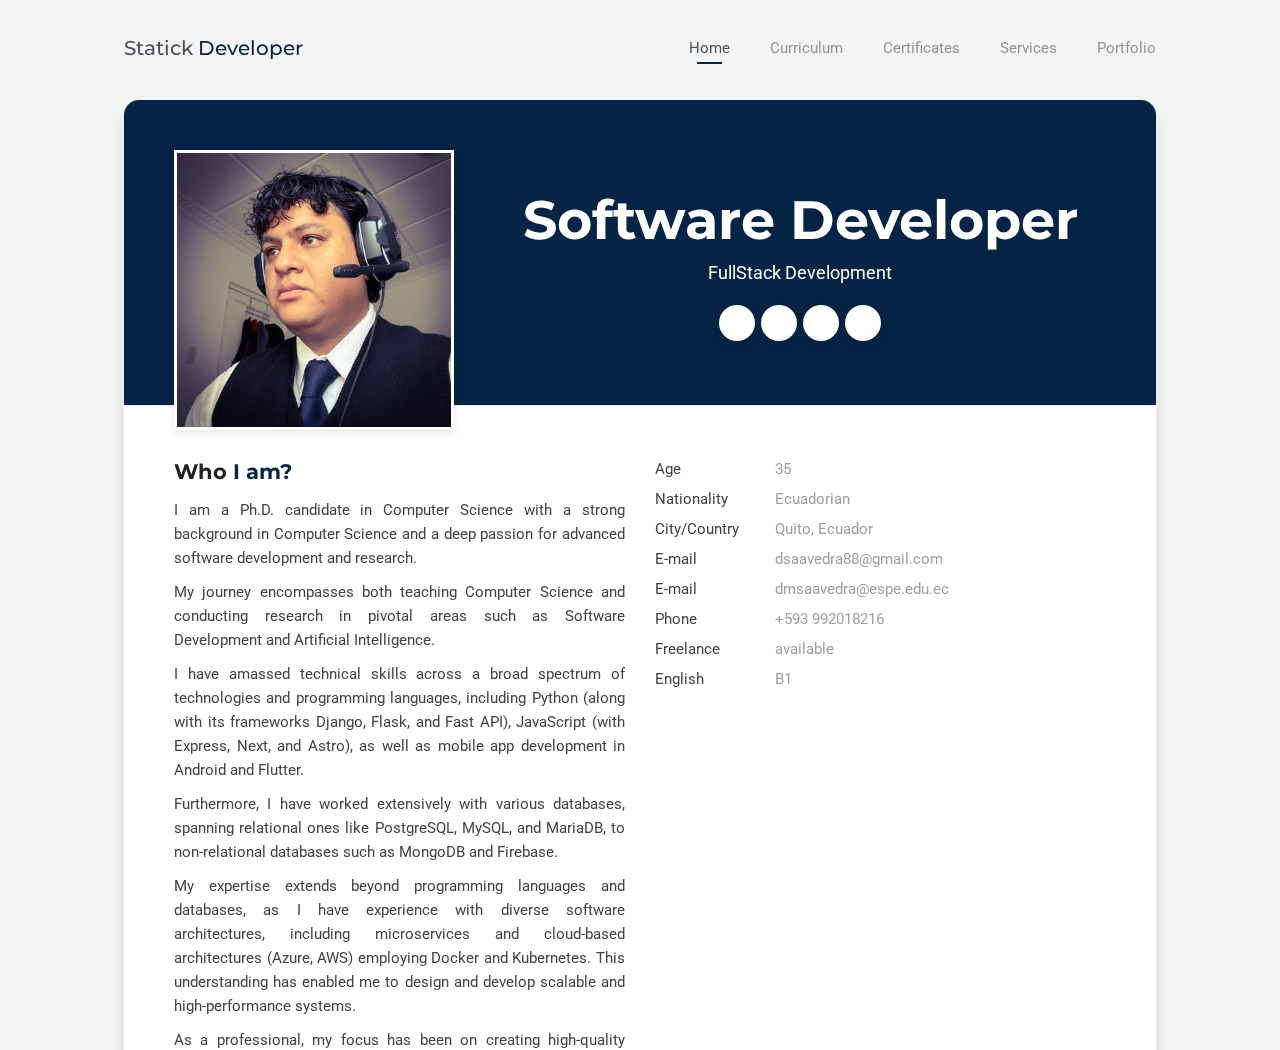
==== commit a2adf479: "update index.html" ====
--- a/index.html
+++ b/index.html
@@ -37,7 +37,7 @@
       <div class="header-content">
         <div class="site-title-block mobile-hidden">
           <a href="index.html#home">
-            <div class="site-title">Juanito <span>Developer</span></div>
+            <div class="site-title">Statick <span>Developer</span></div>
           </a>
         </div>
 
